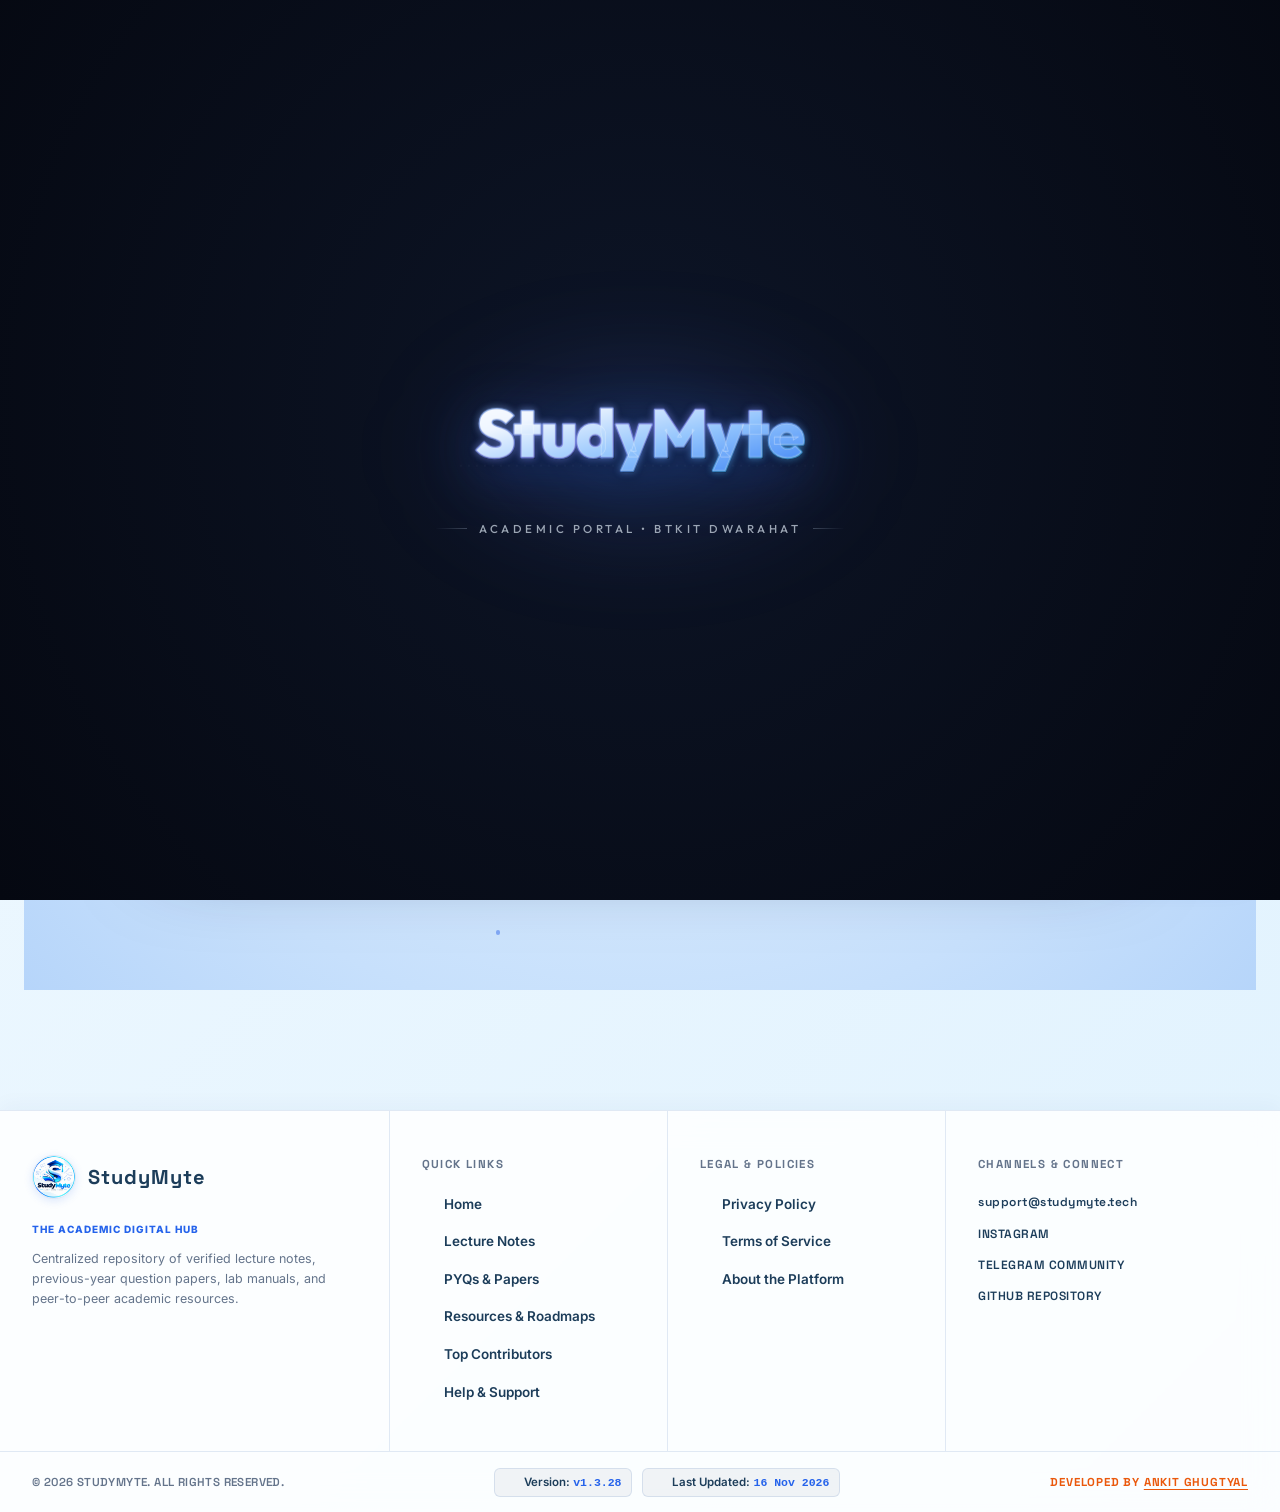
==== index.html @ 77b3a856 "fix(footer): force direct !important bottom clearance for dock and mytee, bust cache" ====
<!DOCTYPE html>
<html lang="en">

<head>
  <meta charset="UTF-8">
  <meta name="viewport" content="width=device-width, initial-scale=1.0, maximum-scale=1.0, user-scalable=no">
  <meta name="google-adsense-account" content="ca-pub-1950443996388582">
  <script async src="https://pagead2.googlesyndication.com/pagead/js/adsbygoogle.js?client=ca-pub-1950443996388582"
    crossorigin="anonymous"></script>
  <link rel="icon" type="image/png" href="/icon.png">
  <link rel="apple-touch-icon" href="/icon-192.png">
  <link rel="manifest" href="/manifest.json">
  <meta name="theme-color" content="#2563eb">
  <meta name="mobile-web-app-capable" content="yes">
  <meta name="apple-mobile-web-app-capable" content="yes">
  <meta name="apple-mobile-web-app-status-bar-style" content="default">
  <meta name="apple-mobile-web-app-title" content="StudyMyte">
  <meta name="application-name" content="StudyMyte">
  <title>BTKIT Notes, PYQs & Lab Manuals | StudyMyte (KEC Dwarahat)</title>
  <meta name="description"
    content="Get free BTKIT notes, previous years questions (PYQs), lab manuals, 1st year question papers, and B.Tech engineering resources. StudyMyte (StudyHub) is the best platform for KEC Dwarahat students.">
  <meta name="keywords"
    content="btkit, studymyte, studyhub, kec, notes, btkit notes, notes btkit, pyq's btkit, previous years questions btkit, 1st year question papers, engineering, labmanual btkit, first year lab manuals, btkit kec, dwarahat, b.tech study material, kumaon engineering college">
  <link rel="canonical" href="https://studymyte.tech/">



  <!-- Google tag (gtag.js) -->
  <script async src="https://www.googletagmanager.com/gtag/js?id=G-XVC53SDXVC"></script>
  <script>
    window.dataLayer = window.dataLayer || [];
    function gtag() { dataLayer.push(arguments); }
    gtag('js', new Date());

    gtag('config', 'G-XVC53SDXVC');
  </script>
  <!-- Structured Data / Rich Snippets (Schema.org Markup) -->
  <script type="application/ld+json">
  {
    "@context": "https://schema.org",
    "@graph": [
      {
        "@type": "WebSite",
        "@id": "https://studymyte4students.vercel.app/#website",
        "url": "https://studymyte4students.vercel.app/",
        "name": "StudyMyte",
        "description": "Download free BTKIT lecture notes, previous years questions (PYQs), lab manuals, 1st year question papers, and B.Tech engineering resources for KEC Dwarahat students.",
        "publisher": {
          "@id": "https://studymyte4students.vercel.app/#organization"
        },
        "potentialAction": [
          {
            "@type": "SearchAction",
            "target": {
              "@type": "EntryPoint",
              "urlTemplate": "https://studymyte4students.vercel.app/notes?search={search_term_string}"
            },
            "query-input": "required name=search_term_string"
          }
        ]
      },
      {
        "@type": "EducationalOrganization",
        "@id": "https://studymyte4students.vercel.app/#organization",
        "name": "Bipin Tripathi Kumaon Institute of Technology (BTKIT)",
        "alternateName": ["BTKIT Dwarahat", "KEC Dwarahat", "Kumaon Engineering College"],
        "url": "https://studymyte4students.vercel.app/",
        "logo": "https://studymyte.tech/logowht.png",
        "sameAs": [
          "https://github.com/ankitgl200/studymyteStudents"
        ]
      }
    ]
  }
  </script>

  <!-- Open Graph / Facebook / Discord SEO -->
  <meta property="og:type" content="website">
  <meta property="og:url" content="https://studymyte4students.vercel.app/">
  <meta property="og:title" content="BTKIT Notes, PYQs & Lab Manuals | StudyMyte">
  <meta property="og:description"
    content="Get free BTKIT notes, previous years questions (PYQs), lab manuals, 1st year question papers, and B.Tech engineering resources at StudyMyte (StudyHub).">
  <meta property="og:image" content="https://studymyte.tech/logowht.png">

  <!-- Twitter Card SEO -->
  <meta property="twitter:card" content="summary_large_image">
  <meta property="twitter:url" content="https://studymyte4students.vercel.app/">
  <meta property="twitter:title" content="BTKIT Notes, PYQs & Lab Manuals | StudyMyte">
  <meta property="twitter:description"
    content="Get free BTKIT notes, previous years questions (PYQs), lab manuals, 1st year question papers, and B.Tech engineering resources at StudyMyte (StudyHub).">
  <meta property="twitter:image" content="https://studymyte.tech/logowht.png">
  <link rel="preconnect" href="https://fonts.googleapis.com">
  <link rel="preconnect" href="https://fonts.gstatic.com" crossorigin>
  <link
    href="https://fonts.googleapis.com/css2?family=DM+Sans:wght@400;500;600;700&family=Inter:wght@400;500;600;700;800&family=Lexend:wght@400;500;600;700&family=Lora:ital,wght@0,400;0,600;1,400&family=Nunito:wght@400;600;700;800&family=Outfit:wght@400;500;600;700&family=Plus+Jakarta+Sans:wght@400;500;600;700&family=Poppins:wght@400;500;600;700&family=Roboto:wght@400;500;700&family=Space+Grotesk:wght@400;500;600;700&display=swap"
    rel="stylesheet">
  <script src="https://cdnjs.cloudflare.com/ajax/libs/gsap/3.12.5/gsap.min.js"></script>
  <link rel="preconnect" href="https://cdnjs.cloudflare.com">
  <!-- Google tag (gtag.js) -->
  <script async src="https://www.googletagmanager.com/gtag/js?id=G-MLBCW8QCG1"></script>
  <script>
    window.dataLayer = window.dataLayer || [];
    function gtag() { dataLayer.push(arguments); }
    gtag('js', new Date());

    gtag('config', 'G-MLBCW8QCG1');
  </script>
  <link id="theme-stylesheet" rel="stylesheet" href="/style.css?v=1.3.32">
  <link rel="stylesheet" href="/mytee.css?v=1.3.13">
  <style>
    /* Critical fallback to prevent flash of unstyled content */
    #mytee-drawer.mytee-hidden { display: none !important; }
  </style>
  <script>
    (function () {
      // 1. Theme Mode (Dark / Light)
      var savedThemeMode = localStorage.getItem('studymyte-theme-mode') || 'light';
      if (savedThemeMode === 'dark') {
        document.documentElement.setAttribute('data-theme', 'dark');
      } else {
        document.documentElement.setAttribute('data-theme', 'light');
      }

      var root = document.documentElement;
      try {
        localStorage.removeItem('studymyte-color-theme');
        root.style.removeProperty('--primary');
        root.style.removeProperty('--primary-dark');
        root.style.removeProperty('--primary-light');
        root.style.removeProperty('--primary-accent');
        root.style.removeProperty('--primary-rgb');
        root.style.removeProperty('--primary-glow');
      } catch (e) { }

      if (savedThemeMode === 'dark') {
        root.style.setProperty('--bg-gradient', 'radial-gradient(ellipse at 50% -10%, #10214a 0%, #0a142c 45%, #040711 100%)');
      } else {
        root.style.setProperty('--bg-gradient', 'linear-gradient(135deg, #f0f9ff 0%, #e0f2fe 100%)');
      }

      // 3. Typography Font (10 Fonts)
      var fontsMap = {
        inter: "'Inter', -apple-system, BlinkMacSystemFont, sans-serif",
        outfit: "'Outfit', -apple-system, BlinkMacSystemFont, sans-serif",
        jakarta: "'Plus Jakarta Sans', -apple-system, BlinkMacSystemFont, sans-serif",
        poppins: "'Poppins', -apple-system, BlinkMacSystemFont, sans-serif",
        roboto: "'Roboto', -apple-system, BlinkMacSystemFont, sans-serif",
        nunito: "'Nunito', -apple-system, BlinkMacSystemFont, sans-serif",
        lexend: "'Lexend', -apple-system, BlinkMacSystemFont, sans-serif",
        space: "'Space Grotesk', -apple-system, BlinkMacSystemFont, sans-serif",
        lora: "'Lora', Georgia, serif",
        dmsans: "'DM Sans', -apple-system, BlinkMacSystemFont, sans-serif"
      };

      var savedFontKey = localStorage.getItem('studymyte-app-font') || 'inter';
      var fontStr = fontsMap[savedFontKey] || fontsMap['inter'];
      root.style.setProperty('--app-font-family', fontStr);
    })();
  </script>
  <!-- Detect App Environment (Median/PWA) to Hide Download App Buttons -->
  <script>
    (function () {
      var isApp = /Median/i.test(navigator.userAgent) || window.matchMedia('(display-mode: standalone)').matches;
      if (isApp) {
        var style = document.createElement('style');
        style.innerHTML = '.btn-download-app-trigger { display: none !important; }';
        document.head.appendChild(style);
      }
    })();
  </script>
  <!-- PWA Service Worker Registration & Desktop Install Prompt Capture -->
  <script>
    window.deferredInstallPrompt = null;

    if ('serviceWorker' in navigator) {
      window.addEventListener('load', function () {
        navigator.serviceWorker.register('/sw.js')
          .then(function (reg) {
            console.log('[PWA] Service Worker registered successfully:', reg.scope);
          })
          .catch(function (err) {
            console.warn('[PWA] Service Worker registration failed:', err);
          });
      });
    }

    window.addEventListener('beforeinstallprompt', function (e) {
      e.preventDefault();
      window.deferredInstallPrompt = e;
      console.log('[PWA] Captured beforeinstallprompt event.');
      window.dispatchEvent(new CustomEvent('pwa-ready-to-install'));
    });

    window.addEventListener('appinstalled', function () {
      window.deferredInstallPrompt = null;
      console.log('[PWA] StudyMyte installed to desktop/device successfully!');
    });
  </script>
  <!-- jsPDF Library for generating user manual -->
  <script src="https://cdnjs.cloudflare.com/ajax/libs/jspdf/2.5.1/jspdf.umd.min.js"></script>
  <!-- PDF.js for viewing PDFs natively on mobile -->
  <script src="https://cdnjs.cloudflare.com/ajax/libs/pdf.js/2.16.105/pdf.min.js"></script>
  <!-- Lucide Icons CDN -->
  <script src="https://unpkg.com/lucide@latest"></script>
  <script>
    window.lucide = window.lucide || { createIcons: function () { } };
  </script>

  <script type="module">
    import { initializeApp } from "https://www.gstatic.com/firebasejs/10.9.0/firebase-app.js";
    import { getMessaging, getToken, onMessage } from "https://www.gstatic.com/firebasejs/10.9.0/firebase-messaging.js";

    const firebaseConfig = {
      apiKey: "AIzaSyDMmO3BnFDMacdFtGNRllHvPc0xNS9WiHo",
      authDomain: "studymyte.firebaseapp.com",
      projectId: "studymyte",
      storageBucket: "studymyte.firebasestorage.app",
      messagingSenderId: "574883093044",
      appId: "1:574883093044:web:05cfa63fa1b46595234861"
    };

    const app = initializeApp(firebaseConfig);
    const messaging = getMessaging(app);

    // Make it available globally for app.js
    window.firebaseConfig = firebaseConfig;
    window.firebaseMessaging = messaging;
    window.firebaseGetToken = getToken;
    window.firebaseOnMessage = onMessage;
  </script>
</head>
<style>
  /* Premium Calligraphy Loading Screen */
  #view-loading {
    position: fixed;
    top: 0;
    left: 0;
    width: 100vw;
    height: 100vh;
    z-index: 9999999;
    background: radial-gradient(circle at 50% 45%, #0d1527 0%, #050811 100%);
    display: flex;
    flex-direction: column;
    align-items: center;
    justify-content: center;
    overflow: hidden;
    margin: 0;
    padding: 20px;
    opacity: 1;
    pointer-events: all;
  }

  .sh-loader-backdrop {
    position: relative;
    display: flex;
    flex-direction: column;
    align-items: center;
    justify-content: center;
    width: 100%;
    max-width: 560px;
  }

  .sh-loader-glow-orb {
    position: absolute;
    width: 440px;
    height: 220px;
    background: radial-gradient(ellipse at center, rgba(59, 130, 246, 0.22) 0%, rgba(99, 102, 241, 0.08) 50%, transparent 75%);
    filter: blur(45px);
    pointer-events: none;
    z-index: 0;
  }

  .sh-cursive-wrapper {
    position: relative;
    display: inline-block;
    width: 480px;
    max-width: 90vw;
    z-index: 1;
    filter: drop-shadow(0 12px 28px rgba(37, 99, 235, 0.38)) drop-shadow(0 3px 8px rgba(0, 0, 0, 0.45));
    transform-origin: center center;
  }

  .sh-cursive-svg {
    width: 100%;
    height: auto;
    display: block;
    overflow: visible;
  }

  .sh-studymyte-cursive {
    font-family: 'Outfit', 'Plus Jakarta Sans', 'Inter', -apple-system, BlinkMacSystemFont, 'Segoe UI', Roboto, sans-serif !important;
    font-size: 66px;
    font-weight: 800;
    letter-spacing: -0.5px;
    text-anchor: middle;
    dominant-baseline: central;
    user-select: none;
  }

  .sh-depth-text {
    fill: #091224;
    opacity: 0.9;
  }

  .sh-main-text {
    fill: url(#calligraphy-gradient);
  }

  .sh-glow-text {
    fill: none;
    stroke: url(#calligraphy-stroke-glow);
    stroke-width: 2.8px;
    stroke-linecap: round;
    stroke-linejoin: round;
    opacity: 0.85;
    filter: url(#glow-blur);
  }

  .sh-highlight-text {
    fill: none;
    stroke: rgba(255, 255, 255, 0.45);
    stroke-width: 0.6px;
  }

  .sh-pen-tip {
    position: absolute;
    width: 8px;
    height: 8px;
    background: #ffffff;
    border-radius: 50%;
    box-shadow: 0 0 10px 2px #ffffff, 0 0 20px 6px #60a5fa, 0 0 35px 12px rgba(129, 140, 248, 0.65);
    pointer-events: none;
    transform: translate(-50%, -50%);
    opacity: 0;
    z-index: 3;
  }

  .sh-loader-subtitle {
    margin-top: 18px;
    display: flex;
    align-items: center;
    gap: 12px;
    opacity: 0;
    transform: translateY(10px);
    z-index: 1;
  }

  .sh-sub-line {
    width: 32px;
    height: 1px;
    background: linear-gradient(90deg, transparent, rgba(148, 163, 184, 0.35));
  }

  .sh-sub-line.right {
    background: linear-gradient(90deg, rgba(148, 163, 184, 0.35), transparent);
  }

  .sh-sub-text {
    font-size: 11.5px;
    font-weight: 500;
    letter-spacing: 3.5px;
    text-transform: uppercase;
    color: rgba(203, 213, 225, 0.75);
    font-family: 'Outfit', -apple-system, BlinkMacSystemFont, sans-serif;
  }

  .logoimg img {
    width: 50px;
    height: 50px;
  }

  .site-stats-card:hover {
    background-color: var(--primary-accent) !important;
    border-color: var(--primary) !important;
    transform: translateY(-2px);
    box-shadow: var(--shadow-md) !important;
  }

  /* 3D Modern OTP Verification Styling & Animations */
  .otp-3d-wrapper {
    perspective: 1000px;
    padding: 10px 0 6px 0;
    transition: transform 0.4s cubic-bezier(0.34, 1.56, 0.64, 1);
  }

  .otp-3d-card {
    position: relative;
    transform-style: preserve-3d;
    transition: transform 0.45s cubic-bezier(0.34, 1.56, 0.64, 1), box-shadow 0.45s ease;
  }

  .otp-shield-icon {
    width: 60px;
    height: 60px;
    border-radius: 50%;
    background: linear-gradient(135deg, rgba(37, 99, 235, 0.12), rgba(99, 102, 241, 0.22));
    color: var(--primary);
    display: flex;
    align-items: center;
    justify-content: center;
    margin: 0 auto 14px auto;
    box-shadow: 0 8px 24px -4px rgba(37, 99, 235, 0.25), inset 0 2px 4px rgba(255, 255, 255, 0.6);
    border: 1px solid rgba(255, 255, 255, 0.8);
    transition: all 0.5s cubic-bezier(0.34, 1.56, 0.64, 1);
    transform-style: preserve-3d;
    animation: shield-float 4s ease-in-out infinite;
  }

  [data-theme="dark"] .otp-shield-icon {
    background: linear-gradient(135deg, rgba(59, 130, 246, 0.2), rgba(99, 102, 241, 0.3));
    border-color: rgba(255, 255, 255, 0.1);
    box-shadow: 0 8px 24px -4px rgba(37, 99, 235, 0.4), inset 0 1px 2px rgba(255, 255, 255, 0.2);
  }

  @keyframes shield-float {
    0%, 100% {
      transform: translateY(0px) rotateX(0deg) rotateY(0deg);
    }
    50% {
      transform: translateY(-6px) rotateX(6deg) rotateY(-4deg);
    }
  }

  .otp-boxes-container {
    display: flex;
    justify-content: center;
    gap: 10px;
    margin-bottom: 14px;
    perspective: 800px;
  }

  .otp-box {
    width: 46px;
    height: 56px;
    font-size: 26px;
    font-weight: 800;
    text-align: center;
    border-radius: 12px;
    padding: 0;
    background: #ffffff;
    color: var(--text-color);
    border: 2px solid var(--border-color);
    box-shadow: 0 4px 6px -1px rgba(0, 0, 0, 0.05), 0 2px 4px -2px rgba(0, 0, 0, 0.03), 0 5px 0 var(--border-color);
    transition: all 0.22s cubic-bezier(0.34, 1.56, 0.64, 1);
    transform: translateY(0px) translateZ(0);
    cursor: text;
  }

  [data-theme="dark"] .otp-box {
    background: #1e293b;
    border-color: #334155;
    box-shadow: 0 4px 6px -1px rgba(0, 0, 0, 0.4), 0 5px 0 #0f172a;
    color: #f8fafc;
  }

  .otp-box:hover {
    transform: translateY(-2px);
    border-color: var(--primary);
  }

  .otp-box:focus {
    border-color: var(--primary) !important;
    background: #ffffff !important;
    transform: translateY(-5px) scale(1.04) translateZ(12px) !important;
    box-shadow: 0 12px 20px -4px rgba(37, 99, 235, 0.25), 0 6px 0 var(--primary), inset 0 1px 2px rgba(255, 255, 255, 0.8) !important;
    outline: none !important;
  }

  [data-theme="dark"] .otp-box:focus {
    background: #0f172a !important;
    box-shadow: 0 12px 20px -4px rgba(59, 130, 246, 0.35), 0 6px 0 var(--primary-dark) !important;
  }

  .otp-box.filled {
    border-color: var(--primary);
    background: rgba(37, 99, 235, 0.03);
    box-shadow: 0 6px 12px -2px rgba(37, 99, 235, 0.15), 0 4px 0 var(--primary);
  }

  [data-theme="dark"] .otp-box.filled {
    background: rgba(59, 130, 246, 0.08);
    box-shadow: 0 6px 12px -2px rgba(37, 99, 235, 0.25), 0 4px 0 var(--primary);
  }

  /* 3D Success Animation State */
  .otp-3d-wrapper.otp-success-state .otp-3d-card {
    animation: otpSuccessPop 0.85s cubic-bezier(0.34, 1.56, 0.64, 1) forwards;
  }

  .otp-3d-wrapper.otp-success-state .otp-shield-icon {
    background: linear-gradient(135deg, #22c55e, #10b981) !important;
    color: #ffffff !important;
    box-shadow: 0 14px 30px -4px rgba(34, 197, 94, 0.5), inset 0 2px 4px rgba(255, 255, 255, 0.5) !important;
    transform: scale(1.15) rotateY(360deg);
  }

  .otp-3d-wrapper.otp-success-state .otp-box {
    border-color: #22c55e !important;
    color: #15803d !important;
    background: #f0fdf4 !important;
    box-shadow: 0 8px 16px -2px rgba(34, 197, 94, 0.35), 0 4px 0 #16a34a !important;
    animation: otpBoxSuccessCascade 0.6s cubic-bezier(0.34, 1.56, 0.64, 1) both;
  }

  [data-theme="dark"] .otp-3d-wrapper.otp-success-state .otp-box {
    background: #052e16 !important;
    color: #4ade80 !important;
    box-shadow: 0 8px 16px -2px rgba(34, 197, 94, 0.4), 0 4px 0 #15803d !important;
  }

  .otp-3d-wrapper.otp-success-state .otp-box:nth-child(1) { animation-delay: 0.05s; }
  .otp-3d-wrapper.otp-success-state .otp-box:nth-child(2) { animation-delay: 0.1s; }
  .otp-3d-wrapper.otp-success-state .otp-box:nth-child(3) { animation-delay: 0.15s; }
  .otp-3d-wrapper.otp-success-state .otp-box:nth-child(4) { animation-delay: 0.2s; }
  .otp-3d-wrapper.otp-success-state .otp-box:nth-child(5) { animation-delay: 0.25s; }
  .otp-3d-wrapper.otp-success-state .otp-box:nth-child(6) { animation-delay: 0.3s; }

  @keyframes otpSuccessPop {
    0% {
      transform: scale(1) translateY(0) rotateX(0);
    }
    35% {
      transform: scale(0.96) translateY(-8px) rotateX(8deg);
    }
    65% {
      transform: scale(1.04) translateY(-14px) rotateX(-4deg);
    }
    100% {
      transform: scale(1) translateY(0) rotateX(0);
    }
  }

  @keyframes otpBoxSuccessCascade {
    0% {
      transform: translateY(0) scale(1) rotateY(0);
    }
    50% {
      transform: translateY(-12px) scale(1.12) rotateY(180deg);
    }
    100% {
      transform: translateY(0) scale(1) rotateY(360deg);
    }
  }

  /* 3D Unsuccessful / Error Animation State */
  .otp-3d-wrapper.otp-error-state .otp-3d-card {
    animation: otp3dShake 0.65s cubic-bezier(0.36, 0.07, 0.19, 0.97) both;
  }

  .otp-3d-wrapper.otp-error-state .otp-shield-icon {
    background: linear-gradient(135deg, #ef4444, #dc2626) !important;
    color: #ffffff !important;
    box-shadow: 0 12px 28px -4px rgba(239, 68, 68, 0.45) !important;
    transform: scale(0.95) rotateZ(-8deg);
  }

  .otp-3d-wrapper.otp-error-state .otp-box {
    border-color: #ef4444 !important;
    color: #b91c1c !important;
    background: #fef2f2 !important;
    box-shadow: 0 8px 16px -2px rgba(239, 68, 68, 0.3), 0 4px 0 #dc2626 !important;
    animation: otpBoxErrorJiggle 0.65s ease both;
  }

  [data-theme="dark"] .otp-3d-wrapper.otp-error-state .otp-box {
    background: #450a0a !important;
    color: #f87171 !important;
    box-shadow: 0 8px 16px -2px rgba(239, 68, 68, 0.35), 0 4px 0 #991b1b !important;
  }

  @keyframes otp3dShake {
    10%, 90% {
      transform: translate3d(-3px, 0, 0) rotateY(-8deg) rotateZ(-1.5deg);
    }
    20%, 80% {
      transform: translate3d(5px, 0, 0) rotateY(8deg) rotateZ(1.5deg);
    }
    30%, 50%, 70% {
      transform: translate3d(-7px, 0, 0) rotateY(-10deg) rotateZ(-2deg);
    }
    40%, 60% {
      transform: translate3d(7px, 0, 0) rotateY(10deg) rotateZ(2deg);
    }
    100% {
      transform: translate3d(0, 0, 0) rotateY(0) rotateZ(0);
    }
  }

  @keyframes otpBoxErrorJiggle {
    0%, 100% {
      transform: scale(1) translateY(0);
    }
    25% {
      transform: scale(0.94) translateY(4px);
    }
    50% {
      transform: scale(1.05) translateY(-6px);
    }
    75% {
      transform: scale(0.96) translateY(2px);
    }
  }

  @keyframes skeleton-shimmer {
    0% {
      background-position: -200% 0;
    }

    100% {
      background-position: 200% 0;
    }
  }

  .skeleton {
    background: linear-gradient(90deg, #e2e8f0 25%, #f1f5f9 37%, #e2e8f0 63%) !important;
    background-size: 400% 100% !important;
    animation: skeleton-shimmer 1.4s ease infinite !important;
    border-radius: var(--radius-sm);
  }

  /* Dark mode support for skeleton */
  [data-theme="dark"] .skeleton {
    background: linear-gradient(90deg, #334155 25%, #475569 37%, #334155 63%) !important;
    background-size: 400% 100% !important;
  }


  /* Desktop Scrolled Bottom Dock Styling — Bigger, Frosted Glass, Beautiful Active Badges */
  @media (min-width: 769px) {
    .mobile-bottom-nav.desktop-scrolled-show {
      --rise: 0px !important;
      --t: 0 !important;
      display: flex !important;
      position: fixed !important;
      bottom: 26px !important;
      left: 20px !important;
      right: 20px !important;
      margin: 0 auto !important;
      width: calc(100% - 40px) !important;
      max-width: 580px !important;
      height: 74px !important;
      padding: 6px 14px !important;
      z-index: 990 !important;
      background: rgba(255, 255, 255, 0.96) !important;
      backdrop-filter: blur(24px) saturate(180%) !important;
      -webkit-backdrop-filter: blur(24px) saturate(180%) !important;
      border-radius: 24px !important;
      box-shadow:
        0 20px 48px -10px rgba(15, 23, 42, 0.22),
        0 10px 24px -6px rgba(15, 23, 42, 0.12),
        0 0 0 1px rgba(0, 0, 0, 0.06),
        0 2px 6px rgba(0, 0, 0, 0.04) !important;
      border: 1px solid rgba(255, 255, 255, 0.9) !important;
      align-items: center !important;
      justify-content: space-evenly !important;
      pointer-events: auto !important;
      visibility: visible !important;
      opacity: 1 !important;
      touch-action: auto !important;
      gap: 6px !important;
      box-sizing: border-box !important;
    }

    .mobile-bottom-nav.desktop-scrolled-show .mobile-bottom-nav-item {
      position: relative !important;
      display: flex !important;
      flex-direction: column !important;
      align-items: center !important;
      justify-content: center !important;
      flex: 1 !important;
      height: 100% !important;
      min-width: 72px !important;
      text-decoration: none !important;
      cursor: pointer !important;
      padding: 6px 12px !important;
      border-radius: 16px !important;
      z-index: 2 !important;
      transition: all 0.22s cubic-bezier(0.34, 1.56, 0.64, 1) !important;
      gap: 3px !important;
      background: transparent !important;
      border: 1px solid transparent !important;
      box-sizing: border-box !important;
    }

    .mobile-bottom-nav.desktop-scrolled-show .tab__icon {
      position: static !important;
      transform: none !important;
      left: auto !important;
      top: auto !important;
      width: 24px !important;
      height: 24px !important;
      color: #64748b !important;
      display: flex !important;
      align-items: center !important;
      justify-content: center !important;
      transition: all 0.22s cubic-bezier(0.34, 1.56, 0.64, 1) !important;
      opacity: 1 !important;
      margin: 0 auto !important;
    }

    .mobile-bottom-nav.desktop-scrolled-show .tab__icon svg {
      width: 22px !important;
      height: 22px !important;
    }

    .mobile-bottom-nav.desktop-scrolled-show .tab__label {
      position: static !important;
      transform: none !important;
      left: auto !important;
      right: auto !important;
      bottom: auto !important;
      font-size: 12px !important;
      font-weight: 600 !important;
      letter-spacing: 0.2px !important;
      color: #64748b !important;
      margin-top: 0 !important;
      opacity: 1 !important;
      display: block !important;
      transition: all 0.22s ease !important;
      text-align: center !important;
      line-height: 1.2 !important;
    }

    /* Hover state on tabs */
    .mobile-bottom-nav.desktop-scrolled-show .mobile-bottom-nav-item:hover {
      background: var(--primary-accent, rgba(79, 70, 229, 0.08)) !important;
      transform: translateY(-2px) !important;
    }

    .mobile-bottom-nav.desktop-scrolled-show .mobile-bottom-nav-item:hover .tab__icon {
      color: var(--primary, #4f46e5) !important;
      transform: scale(1.1) !important;
    }

    .mobile-bottom-nav.desktop-scrolled-show .mobile-bottom-nav-item:hover .tab__label {
      color: var(--primary, #4f46e5) !important;
    }

    /* Active / Selected Tab State - highlighted pill */
    .mobile-bottom-nav.desktop-scrolled-show .mobile-bottom-nav-item[aria-selected="true"],
    .mobile-bottom-nav.desktop-scrolled-show .mobile-bottom-nav-item.active {
      background: var(--primary-accent, rgba(79, 70, 229, 0.12)) !important;
      border: 1px solid rgba(79, 70, 229, 0.2) !important;
      box-shadow: 0 4px 12px rgba(79, 70, 229, 0.12) !important;
    }

    .mobile-bottom-nav.desktop-scrolled-show .mobile-bottom-nav-item[aria-selected="true"] .tab__icon,
    .mobile-bottom-nav.desktop-scrolled-show .mobile-bottom-nav-item.active .tab__icon {
      color: var(--primary, #4f46e5) !important;
      transform: scale(1.12) !important;
    }

    .mobile-bottom-nav.desktop-scrolled-show .mobile-bottom-nav-item[aria-selected="true"] .tab__label,
    .mobile-bottom-nav.desktop-scrolled-show .mobile-bottom-nav-item.active .tab__label {
      color: var(--primary, #4f46e5) !important;
      font-weight: 700 !important;
    }

    .mobile-bottom-nav.desktop-scrolled-show .dock__skin,
    .mobile-bottom-nav.desktop-scrolled-show .dock__bead,
    .mobile-bottom-nav.desktop-scrolled-show .dock__cast {
      display: none !important;
    }

    /* Desktop Top Navbar Transition & CodeHelp-style Floating Pill on Scroll */
    .navbar {
      transition: top 0.28s cubic-bezier(0.4, 0, 0.2, 1),
        left 0.28s cubic-bezier(0.4, 0, 0.2, 1),
        right 0.28s cubic-bezier(0.4, 0, 0.2, 1),
        width 0.28s cubic-bezier(0.4, 0, 0.2, 1),
        max-width 0.28s cubic-bezier(0.4, 0, 0.2, 1),
        height 0.28s cubic-bezier(0.4, 0, 0.2, 1),
        border-radius 0.28s cubic-bezier(0.4, 0, 0.2, 1),
        padding 0.28s cubic-bezier(0.4, 0, 0.2, 1),
        box-shadow 0.28s cubic-bezier(0.4, 0, 0.2, 1),
        background 0.28s cubic-bezier(0.4, 0, 0.2, 1),
        border-color 0.28s cubic-bezier(0.4, 0, 0.2, 1) !important;
    }

    /* Single-line guarantee for Logo & Text */
    .logo {
      display: flex !important;
      align-items: center !important;
      white-space: nowrap !important;
      flex-shrink: 0 !important;
      min-width: max-content !important;
    }

    .logo span {
      white-space: nowrap !important;
      display: inline-block !important;
      line-height: 1 !important;
    }

    /* Single-line guarantee for User Profile & Auth */
    #nav-auth-container {
      display: flex !important;
      align-items: center !important;
      flex-shrink: 0 !important;
      white-space: nowrap !important;
    }

    .profile-dropdown-wrapper {
      flex-shrink: 0 !important;
      white-space: nowrap !important;
    }

    .profile-dropdown-btn {
      display: inline-flex !important;
      align-items: center !important;
      white-space: nowrap !important;
      flex-shrink: 0 !important;
    }

    .profile-dropdown-btn span {
      white-space: nowrap !important;
      display: inline-block !important;
    }

    /* Scrolled Navbar: Expanded length (1320px) to comfortably fit logo & user dropdown on 1 line */
    .navbar.scrolled {
      top: 14px !important;
      left: 24px !important;
      right: 24px !important;
      margin: 0 auto !important;
      width: calc(100% - 48px) !important;
      max-width: 1320px !important;
      height: 58px !important;
      border-radius: 9999px !important;
      padding: 0 28px !important;
      z-index: 1000 !important;
    }

    .navbar.scrolled::after {
      display: none !important;
    }

    .navbar.scrolled .logo {
      gap: 10px !important;
      white-space: nowrap !important;
      flex-shrink: 0 !important;
    }

    .navbar.scrolled .logo-image {
      width: 36px !important;
      height: 36px !important;
      border-radius: 50% !important;
      flex-shrink: 0 !important;
    }

    .navbar.scrolled .logo span {
      font-size: 19px !important;
      white-space: nowrap !important;
      display: inline-block !important;
    }

    .navbar.scrolled .profile-dropdown-btn {
      padding: 6px 16px !important;
      border-radius: 9999px !important;
      font-size: 13px !important;
      white-space: nowrap !important;
      flex-shrink: 0 !important;
    }

    .navbar.scrolled .profile-dropdown-btn span {
      max-width: none !important;
      white-space: nowrap !important;
    }

    /* Collapse desktop nav links when in scrolled mode so only Logo & User Dropdown take full width */
    .navbar.scrolled #desktop-nav-links {
      max-width: 0 !important;
      width: 0 !important;
      margin: 0 !important;
      padding: 0 !important;
      overflow: hidden !important;
      opacity: 0 !important;
      pointer-events: none !important;
      transition: max-width 0.25s ease, opacity 0.16s ease !important;
    }

    /* UI Switcher Bar: EXACT same length, max-width, centering, and rounded pill style as the navbar */
    .ui-switcher-bar {
      position: fixed !important;
      left: 24px !important;
      right: 24px !important;
      margin: 0 auto !important;
      width: calc(100% - 48px) !important;
      max-width: 1320px !important;
      height: 44px !important;
      border-radius: 9999px !important;
      padding: 0 28px !important;
      box-sizing: border-box !important;
      z-index: 990 !important;
      top: 88px !important;
      background: rgba(255, 255, 255, 0.94) !important;
      backdrop-filter: blur(20px) saturate(180%) !important;
      -webkit-backdrop-filter: blur(20px) saturate(180%) !important;
      border: 1px solid rgba(226, 232, 240, 0.9) !important;
      box-shadow: 0 10px 28px -6px rgba(15, 23, 42, 0.08), 0 0 0 1px rgba(0, 0, 0, 0.03) !important;
      transition: top 0.28s cubic-bezier(0.4, 0, 0.2, 1),
        left 0.28s cubic-bezier(0.4, 0, 0.2, 1),
        right 0.28s cubic-bezier(0.4, 0, 0.2, 1),
        width 0.28s cubic-bezier(0.4, 0, 0.2, 1),
        max-width 0.28s cubic-bezier(0.4, 0, 0.2, 1),
        border-radius 0.28s cubic-bezier(0.4, 0, 0.2, 1),
        background 0.28s cubic-bezier(0.4, 0, 0.2, 1),
        border-color 0.28s cubic-bezier(0.4, 0, 0.2, 1),
        box-shadow 0.28s cubic-bezier(0.4, 0, 0.2, 1) !important;
    }

    /* When dark theme is active, style UI switcher bar matching dark navbar */
    [data-theme="dark"] .ui-switcher-bar {
      background: rgba(15, 23, 42, 0.88) !important;
      border: 1px solid rgba(255, 255, 255, 0.12) !important;
      box-shadow: 0 12px 32px -6px rgba(0, 0, 0, 0.5), 0 0 0 1px rgba(255, 255, 255, 0.06), inset 0 1px 0 rgba(255, 255, 255, 0.1) !important;
    }

    /* When navbar is scrolled into floating pill, tuck switcher bar neatly right below it */
    .navbar.scrolled~.ui-switcher-bar {
      top: 78px !important;
    }

    .ui-switcher-content {
      width: 100% !important;
      max-width: 100% !important;
      padding: 0 !important;
      display: flex !important;
      justify-content: space-between !important;
      align-items: center !important;
    }

    /* Prevent overlap with the fixed Theme UI Switcher Bar */
    .main-content {
      padding-top: 150px !important;
    }
  }
</style>

<body>

  <!-- Scroll Progress Glow Bar -->
  <div id="scroll-progress-bar" aria-hidden="true"></div>

  <!-- Theme Transition Overlay -->
  <div id="theme-transition-overlay" style="
    position: fixed;
    top: 0;
    left: 0;
    width: 100vw;
    height: 100vh;
    background: rgba(243, 248, 255, 0.95);
    backdrop-filter: blur(10px);
    -webkit-backdrop-filter: blur(10px);
    z-index: 99999;
    display: flex;
    justify-content: center;
    align-items: center;
    opacity: 0;
    pointer-events: none;
    transition: opacity 0.3s ease;
  ">
    <div style="text-align: center; font-family: sans-serif; color: #1c3d5a;">
      <div class="theme-spinner" style="
        width: 40px;
        height: 40px;
        border: 4px solid rgba(30, 86, 160, 0.1);
        border-top: 4px solid #2563eb;
        border-radius: 50%;
        animation: spin 0.8s linear infinite;
        margin: 0 auto 16px;
      "></div>
      <div style="font-weight: 600; font-size: 16px; letter-spacing: 0.5px;">Switching UI Mode...</div>
    </div>
  </div>
  <div class="app-container">
    <!-- Navbar -->
    <header class="navbar">
      <a href="#/" class="logo">
        <div class="logoimg">
          <img src="/logowht.png" alt="logo" class="logo-image" />
        </div>
        <!-- <div class="logo-dot"></div> -->
        <span>StudyMyte</span>
      </a>

      <!-- Desktop Nav Links & Auth State Wrapper -->
      <div style="display: flex; align-items: center; gap: 16px;">
        <!-- Desktop Nav Links -->
        <nav class="nav-links desktop-nav" id="desktop-nav-links">
          <a href="#/" class="nav-link" id="nav-home">Home</a>
          <a href="#/notes" class="nav-link" id="nav-notes">Notes</a>
          <a href="#/papers" class="nav-link" id="nav-papers">Papers</a>
          <a href="#/resources" class="nav-link" id="nav-resources">Resources</a>
          <a href="#/support" class="nav-link" id="nav-support">Help & Support</a>
          <a href="#/about" class="nav-link" id="nav-about">About Us</a>

          <a href="#/my-contributions" class="nav-link" id="nav-my-contributions"
            style="display: none; align-items: center; gap: 4px;">
            <i data-lucide="award" style="width: 16px; height: 16px;"></i> My Contributions
          </a>
          <a href="#/my-uploads" class="nav-link" id="nav-my-uploads"
            style="display: none; align-items: center; gap: 4px;">
            <i data-lucide="folder-heart" style="width: 16px; height: 16px;"></i> My Uploads
          </a>
          <a href="#/teacher-dashboard" class="nav-link" id="nav-teacher-dashboard"
            style="display: none; align-items: center; gap: 4px;">
            <i data-lucide="presentation" style="width: 16px; height: 16px;"></i> Teacher Dashboard
          </a>
          <a href="#/admin" class="nav-link" id="nav-admin" style="display: none; align-items: center; gap: 4px;">
            <i data-lucide="shield-alert" style="width: 16px; height: 16px;"></i> Admin
          </a>
          <a href="javascript:void(0)" class="nav-link btn-download-app-trigger"
            style="color: var(--primary); font-weight: 700; display: flex; align-items: center; gap: 4px;">
            <i data-lucide="smartphone" style="width: 16px; height: 16px;"></i> Download App
          </a>
        </nav>

        <!-- Auth state container (visible on both mobile and desktop) -->
        <div id="nav-auth-container" style="display: flex; align-items: center;">
          <!-- Will be populated by app.js -->
        </div>

        <!-- Hamburger Button (Mobile Only) -->
        <button id="btn-hamburger" class="btn-hamburger" aria-label="Toggle Navigation Menu">
          <i data-lucide="menu"></i>
        </button>
      </div>
    </header>

    <!-- Mobile Top App Bar -->
    <div class="mobile-top-bar" style="display: none;">
      <div class="mobile-top-bar-left">
        <a href="#/" class="mobile-logo"
          style="display: flex; align-items: center; gap: 8px; text-decoration: none; color: var(--primary-dark); font-weight: 800;">
          <img src="/logowht.png" alt="logo" class="logo-image" style="width: 28px; height: 28px;" />
          <span style="font-size: 16px;">StudyMyte</span>
        </a>
      </div>
      <div class="mobile-top-bar-title" id="mobile-page-title"
        style="font-size: 16px; font-weight: 800; color: var(--primary-dark);">Home</div>
      <div class="mobile-top-bar-right" style="width: 36px; height: 36px;"></div>
    </div>

    <!-- UI Theme Switcher Bar (Light / Dark Mode) -->
    <div class="ui-switcher-bar">
      <div class="ui-switcher-content">
        <div class="ui-switcher-status">
          <i data-lucide="palette" class="ui-switcher-icon"></i>
          <span>Theme Mode:</span>
        </div>
        <div class="ui-toggle-control">
          <span class="ui-toggle-label light-label" style="display: inline-flex; align-items: center; gap: 5px;">
            <i data-lucide="sun" style="width: 14px; height: 14px;"></i> Light
          </span>
          <label class="ui-toggle-switch" title="Toggle Light / Dark Mode">
            <input type="checkbox" id="theme-mode-toggle" aria-label="Toggle Light or Dark Theme">
            <span class="ui-toggle-slider"></span>
          </label>
          <span class="ui-toggle-label dark-label" style="display: inline-flex; align-items: center; gap: 5px;">
            <i data-lucide="moon" style="width: 14px; height: 14px;"></i> Dark
          </span>
        </div>
      </div>
    </div>

    <!-- Mobile Navigation Drawer Overlay -->
    <div id="mobile-nav-overlay" class="mobile-nav-overlay"></div>

    <!-- Mobile Navigation Drawer -->
    <div id="mobile-nav-menu" class="mobile-nav-menu">
      <!-- Dynamically filled by app.js -->
    </div>

    <!-- Main Content Container -->
    <main class="main-content" id="main-mount">

      <!-- LOADING SCREEN: Elegant Calligraphy Stroke & 3D Glow -->
      <div id="view-loading">
        <div class="sh-loader-backdrop">
          <div class="sh-loader-glow-orb"></div>

          <div class="sh-cursive-wrapper" id="sh-cursive-wrapper">
            <svg class="sh-cursive-svg" viewBox="0 0 480 140" id="sh-cursive-svg" role="img" aria-label="StudyMyte">
              <defs>
                <!-- Radiant Calligraphy Gradient -->
                <linearGradient id="calligraphy-gradient" x1="0%" y1="0%" x2="100%" y2="100%">
                  <stop offset="0%" stop-color="#ffffff" />
                  <stop offset="26%" stop-color="#eff6ff" />
                  <stop offset="60%" stop-color="#93c5fd" />
                  <stop offset="100%" stop-color="#3b82f6" />
                </linearGradient>

                <!-- Vibrant Aurora Stroke Glow -->
                <linearGradient id="calligraphy-stroke-glow" x1="0%" y1="0%" x2="100%" y2="100%">
                  <stop offset="0%" stop-color="#93c5fd" />
                  <stop offset="50%" stop-color="#818cf8" />
                  <stop offset="100%" stop-color="#38bdf8" />
                </linearGradient>

                <!-- Atmosphere Glow Filter -->
                <filter id="glow-blur" x="-30%" y="-30%" width="160%" height="160%">
                  <feGaussianBlur stdDeviation="3.8" result="blur" />
                  <feMerge>
                    <feMergeNode in="blur" />
                    <feMergeNode in="SourceGraphic" />
                  </feMerge>
                </filter>

                <!-- Progressive Handwriting Stroke Clip Path -->
                <clipPath id="handwriting-clip">
                  <rect id="sh-clip-rect" x="0" y="0" width="0" height="140" />
                </clipPath>
              </defs>

              <!-- Subtle baseline guide for refined aesthetic -->
              <line x1="60" y1="104" x2="420" y2="104" stroke="rgba(255,255,255,0.06)" stroke-width="1"
                stroke-dasharray="2 6" />

              <!-- Clipped handwriting artwork with layered 3D depth and glow -->
              <g clip-path="url(#handwriting-clip)">
                <!-- 1. 3D Under-extrusion Shadow -->
                <text x="241.5" y="72.5" class="sh-studymyte-cursive sh-depth-text">StudyMyte</text>
                <!-- 2. Neon Aura Glow -->
                <text x="240" y="70" class="sh-studymyte-cursive sh-glow-text">StudyMyte</text>
                <!-- 3. Core Calligraphy Body -->
                <text x="240" y="70" class="sh-studymyte-cursive sh-main-text">StudyMyte</text>
                <!-- 4. Crystal Surface Highlight -->
                <text x="240" y="70" class="sh-studymyte-cursive sh-highlight-text">StudyMyte</text>
              </g>
            </svg>
            <div class="sh-pen-tip" id="sh-pen-tip"></div>
          </div>

          <!-- Subtitle Branding -->
          <div class="sh-loader-subtitle" id="sh-loader-subtitle">
            <div class="sh-sub-line"></div>
            <div class="sh-sub-text">Academic Portal • BTKIT Dwarahat</div>
            <div class="sh-sub-line right"></div>
          </div>
        </div>
      </div>

      <!-- HOME PAGE VIEW -->
      <div id="view-home" class="page-view" style="display: none;">
        <div class="home-container">
          <!-- Hero Section -->
          <section class="hero">
            <div class="hero-content sh-reveal-left">
              <h1 style="margin-top: 40px;">
                Get <span style="color: var(--primary);">BTKIT Notes</span>, PYQs, Lab Manuals & 1st Year Question Papers
              </h1>
              <p>
                Welcome to <strong>StudyMyte (StudyHub)</strong>, the ultimate academic resource sharing portal. Easily download engineering lecture notes, previous years questions (PYQs), first year lab manuals, and B.Tech syllabus resources organized semester-wise for BTKIT (KEC) Dwarahat students.
              </p>
              <div class="hero-actions sh-reveal-stagger">
                <a href="#/notes" class="btn btn-primary">Browse Notes</a>
                <a href="#/papers" class="btn btn-secondary">Previous Year Papers</a>
                <a href="https://clubs.studymyte.tech/" id="home-btn-clubs" class="btn btn-secondary"
                  target="_blank" rel="noopener noreferrer"
                  style="display: inline-flex; align-items: center; gap: 8px;">
                  <i data-lucide="users" style="color: var(--primary); width: 16px; height: 16px;"></i> College Clubs
                </a>
              </div>


            </div>


            <!-- Right Side Container: Leaderboard + Stats -->
            <div class="sh-reveal-right"
              style="display: flex; flex-direction: column; gap: 16px; width: 100%; align-self: start;">
              <!-- Contributor Leaderboard Card -->
              <div class="why-card" id="contributor-ranking-card"
                style="margin: 0; padding: 28px 32px; cursor: pointer;" onclick="window.location.hash='#/contributors'">
                <h3
                  style="display: flex; align-items: center; gap: 8px; font-size: 18px; margin-bottom: 12px; color: var(--primary-dark);">
                  <i data-lucide="trophy" style="color: var(--warning); width: 22px; height: 22px;"></i>
                  Top Contributors
                </h3>
                <p style="font-size: 11px; color: var(--text-muted); margin-bottom: 12px;">Ranked by approved uploads
                </p>
                <div id="contributor-ranking-list"
                  style="display: flex; flex-direction: column; gap: 10px; max-height: 290px; overflow-y: auto; padding-right: 8px;">
                  <!-- Populated dynamically via JS -->
                </div>
              </div>

              <!-- Quick Stats / Reviews Card -->
              <a href="#/reviews" class="why-card site-stats-card" id="site-stats-card"
                style="display: flex; align-items: center; justify-content: space-between; gap: 16px; padding: 16px 20px; text-decoration: none; color: inherit; transition: var(--transition); border: 1px solid rgba(30, 86, 160, 0.08); background: var(--white); cursor: pointer; box-shadow: var(--shadow-sm);">
                <!-- Left Side: Resources Count -->
                <div style="display: flex; align-items: center; gap: 12px;">
                  <div
                    style="background-color: var(--primary-accent); color: var(--primary); padding: 8px; border-radius: 50%; display: flex; align-items: center; justify-content: center;">
                    <i data-lucide="layers" style="width: 20px; height: 20px;"></i>
                  </div>
                  <div>
                    <h4 id="stat-resources-count"
                      style="font-size: 16px; font-weight: 800; color: var(--primary-dark); margin: 0; line-height: 1.2;">
                      Counting...</h4>
                    <p style="font-size: 11px; color: var(--text-muted); margin: 0;">Total Resources Shared</p>
                  </div>
                </div>

                <div style="width: 1px; height: 32px; background-color: var(--border-color);"></div>

                <!-- Right Side: Average Rating -->
                <div style="display: flex; align-items: center; gap: 12px; text-align: right;">
                  <div>
                    <h4 id="stat-average-rating"
                      style="font-size: 16px; font-weight: 800; color: var(--primary-dark); margin: 0; line-height: 1.2;">
                      4.8 <i data-lucide="star"
                        style="width: 14px; height: 14px; color: #f59e0b; fill: #f59e0b; display: inline-block; vertical-align: middle; margin-top: -3px;"></i>
                    </h4>
                    <p style="font-size: 11px; color: var(--text-muted); margin: 0;">Average User Rating</p>
                  </div>
                  <div
                    style="background-color: var(--warning-light); color: var(--warning); padding: 6px; border-radius: 50%; display: flex; align-items: center; justify-content: center;">
                    <i data-lucide="chevron-right" style="width: 16px; height: 16px;"></i>
                  </div>
                </div>
              </a>
            </div>

          </section>

          <!-- Announcements Section -->
          <section class="sh-reveal" style="margin-top: 40px;">
            <div class="announcements-header">
              <h3 class="section-title">
                <i data-lucide="megaphone" style="color: var(--primary); width: 24px; height: 24px;"></i>
                Latest Announcements
              </h3>
              <button id="btn-add-announcement" class="btn btn-secondary btn-sm"
                style="display: none; align-items: center; gap: 4px;">
                <i data-lucide="plus" style="width: 16px; height: 16px;"></i> <span id="text-add-announcement">Add
                  Announcement</span>
              </button>
            </div>

            <p style="color: var(--text-muted); margin-bottom: 20px; font-size: 15px;">
              Stay updated with the latest college and study updates
            </p>

            <!-- Add Announcement Form -->
            <form id="form-announcement" class="card"
              style="display: none; margin-bottom: 24px; animation: modalEnter 0.2s ease;">
              <h4 style="color: var(--primary-dark); margin-bottom: 16px;">New Announcement</h4>
              <div class="form-group">
                <label class="form-label" for="ann-title">Title</label>
                <input type="text" id="ann-title" class="form-input" placeholder="e.g. End Semester Exam Dates"
                  required />
              </div>
              <div class="form-group">
                <label class="form-label" for="ann-content">Content</label>
                <textarea id="ann-content" class="form-input" style="min-height: 100px; resize: vertical;"
                  placeholder="Details of the announcement..." required></textarea>
              </div>
              <div class="form-group">
                <label class="form-label" for="ann-link">Link / Document URL (Optional)</label>
                <input type="url" id="ann-link" class="form-input" placeholder="https://example.com/details" />
              </div>
              <button type="submit" class="btn btn-primary btn-sm">Post Announcement</button>
            </form>

            <div id="announcements-list-container">
              <!-- Rendered via JS -->
            </div>
          </section>

          <!-- Quick Email Support Banner -->
          <section class="sh-reveal-scale" style="margin-top: 32px; margin-bottom: 24px;">
            <div class="card" style="max-width: 650px; margin: 0 auto; padding: 22px 26px; text-align: center; border: 1px solid var(--border-color); background: linear-gradient(135deg, rgba(37, 99, 235, 0.04) 0%, rgba(234, 67, 53, 0.04) 100%);">
              <div style="display: flex; align-items: center; justify-content: center; gap: 8px; margin-bottom: 6px;">
                <span style="display: inline-flex; align-items: center; justify-content: center; width: 28px; height: 28px; border-radius: 6px; background: rgba(234, 67, 53, 0.12); color: #ea4335;">
                  <svg style="width: 16px; height: 16px;" viewBox="0 0 24 24" fill="currentColor">
                    <path d="M24 5.457v13.909c0 .904-.732 1.636-1.636 1.636h-3.819V11.73L12 16.64l-6.545-4.91v9.272H1.636A1.636 1.636 0 0 1 0 19.366V5.457c0-2.023 2.309-3.178 3.927-1.964L12 9.545l8.073-6.052C21.69 2.28 24 3.434 24 5.457z"/>
                  </svg>
                </span>
                <h4 style="margin: 0; font-size: 16px; font-weight: 700; color: var(--text-main);">Need Help or Have a Suggestion?</h4>
              </div>
              <p style="font-size: 13px; color: var(--text-muted); margin: 0 0 14px 0; line-height: 1.5;">
                We are always here to assist BTKIT students and faculty. Reach our support team at <strong style="color: var(--text-main); font-weight: 600;">support@studymyte.tech</strong>
              </p>
              <div style="display: flex; gap: 10px; justify-content: center; align-items: center; flex-wrap: wrap;">
                <a href="https://mail.google.com/mail/?view=cm&fs=1&to=support@studymyte.tech&su=StudyMyte%20Inquiry"
                  target="_blank" rel="noopener noreferrer"
                  class="btn btn-sm btn-gmail-support"
                  style="background: #ea4335; color: #fff; font-weight: 600; display: inline-flex; align-items: center; gap: 6px; padding: 8px 16px; border-radius: 6px; text-decoration: none; font-size: 12px; box-shadow: 0 2px 8px rgba(234, 67, 53, 0.25);">
                  <svg style="width: 14px; height: 14px;" viewBox="0 0 24 24" fill="currentColor">
                    <path d="M24 5.457v13.909c0 .904-.732 1.636-1.636 1.636h-3.819V11.73L12 16.64l-6.545-4.91v9.272H1.636A1.636 1.636 0 0 1 0 19.366V5.457c0-2.023 2.309-3.178 3.927-1.964L12 9.545l8.073-6.052C21.69 2.28 24 3.434 24 5.457z"/>
                  </svg>
                  <span>Email on Gmail</span>
                </a>
                <a href="#/support" class="btn btn-secondary btn-sm" style="display: inline-flex; align-items: center; gap: 6px; padding: 8px 16px; font-size: 12px; text-decoration: none;">
                  <i data-lucide="help-circle" style="width: 14px; height: 14px;"></i>
                  <span>Help &amp; Support Page</span>
                </a>
              </div>
            </div>
          </section>

          <!-- Responsive Ad Section (Home Page Bottom) -->
          <div class="site-ad-slot-wrapper" id="site-ad-home" data-slot="home" style="margin-top: 28px; margin-bottom: 24px;"></div>
        </div>
      </div>

      <!-- AUTH VIEW (UNIFIED REAL 3D BOOK) -->
      <div id="view-login" class="page-view" style="display: none;">
        <div class="auth-scene">
          <div class="real-book-stand">
            <!-- HARDCOVER CASING -->
            <div class="real-book-casing">
              <div class="book-pages-container">

                <!-- ── LEFT PAGE: STUDYMYTE DIRECTORY ── -->
                <div class="book-page book-page-left">
                  <!-- Page Header -->
                  <div class="book-page-header">
                    <span class="book-header-badge">EST. 2026</span>
                    <span class="book-header-title">STUDYMYTE ACADEMIC DIRECTORY</span>
                    <span class="book-header-page">PAGE 1</span>
                  </div>

                  <!-- Brand Crest & Story -->
                  <div class="book-brand-content">
                    <div class="book-crest">
                      <div class="book-crest-icon">
                        <i data-lucide="book-open"></i>
                      </div>
                      <div class="book-crest-stars">✦ ✦ ✦</div>
                    </div>

                    <h1 class="book-title">StudyMyte</h1>
                    <p class="book-edition">Central Academic Repository</p>

                    <div class="book-divider-ornament">
                      <span></span><i>�?�</i><span></span>
                    </div>

                    <p class="book-desc">
                      Your university platform for verified lecture notes, previous year question papers, lab manuals,
                      and academic leaderboards.
                    </p>

                    <div class="book-features-list">
                      <div class="book-feature-item">
                        <span class="feature-bullet">I.</span>
                        <span>Curated Notes &amp; Handouts</span>
                      </div>
                      <div class="book-feature-item">
                        <span class="feature-bullet">II.</span>
                        <span>Past 5+ Year Solved Papers</span>
                      </div>
                      <div class="book-feature-item">
                        <span class="feature-bullet">III.</span>
                        <span>Branch Leaderboards &amp; Badges</span>
                      </div>
                    </div>

                    <div class="book-switch-container">
                      <button type="button" class="btn-turn-page" id="btn-turn-page-toggle">
                        <span id="btn-turn-page-text">Turn Page to Sign Up</span>
                        <span class="turn-icon">➔</span>
                      </button>
                    </div>
                  </div>

                  <!-- Page Footer -->
                  <div class="book-page-footer">
                    <span>• SECTION A : REPOSITORY GUIDE •</span>
                  </div>
                </div>

                <!-- ── CENTER GUTTER / DEEP SPINE ── -->
                <div class="book-gutter-spine">
                  <div class="book-ribbon-bookmark"></div>
                </div>

                <!-- ── RIGHT PAGE: FORM LEAF ── -->
                <div class="book-page book-page-right" id="book-page-right-content">
                  <!-- Page Header -->
                  <div class="book-page-header">
                    <span class="book-header-badge">VOL. I</span>
                    <span class="book-header-title" id="book-header-page-title">STUDENT ACCESS</span>
                    <span class="book-header-page" id="book-header-page-num">PAGE 2</span>
                  </div>

                  <!-- ── LOGIN FORM PANEL ── -->
                  <div id="auth-panel-login" class="auth-panel active">
                    <div class="book-form-header">
                      <h2>Welcome Back</h2>
                      <p>Sign in to access your notes &amp; papers</p>
                    </div>

                    <div id="login-error-alert" class="alert alert-danger" style="display: none;"></div>

                    <form id="form-login">
                      <div class="form-group">
                        <label class="form-label" for="login-phone">Phone Number</label>
                        <div style="position: relative;">
                          <i data-lucide="phone"
                            style="position: absolute; left: 14px; top: 50%; transform: translateY(-50%); color: var(--text-muted); width: 18px; height: 18px;"></i>
                          <input id="login-phone" type="tel" class="form-input" style="padding-left: 44px;"
                            placeholder="Enter 10-digit number" required />
                        </div>
                      </div>

                      <div class="form-group">
                        <label class="form-label" for="login-password">Password</label>
                        <div style="position: relative;">
                          <i data-lucide="lock"
                            style="position: absolute; left: 14px; top: 50%; transform: translateY(-50%); color: var(--text-muted); width: 18px; height: 18px;"></i>
                          <input id="login-password" type="password" class="form-input"
                            style="padding-left: 44px; padding-right: 44px;" placeholder="••••••••" required />
                          <button type="button" id="btn-show-login-password"
                            style="position: absolute; right: 14px; top: 50%; transform: translateY(-50%); background: none; border: none; cursor: pointer; color: var(--text-muted); display: flex; align-items: center; padding: 0;"
                            title="Show Password">
                            <i data-lucide="eye" style="width: 18px; height: 18px;"></i>
                          </button>
                        </div>
                      </div>

                      <button type="submit" class="btn btn-primary" style="width: 100%; margin-top: 8px;">
                        <span id="login-btn-content"
                          style="display: flex; align-items: center; justify-content: center; gap: 6px;">
                          <i data-lucide="log-in" style="width: 18px; height: 18px;"></i> Login to Account
                        </span>
                      </button>
                    </form>

                    <div class="form-footer"
                      style="display: flex; flex-direction: column; gap: 6px; align-items: center; margin-top: 14px;">
                      <div>Don't have an account? <a href="#/signup" id="link-switch-to-signup"
                          style="font-weight: 700; color: var(--primary);">Sign Up</a></div>
                      <div><a href="#/forgot-password"
                          style="font-size: 13px; font-weight: 600; color: var(--primary);">Forgot Password?</a></div>
                      <div style="font-size: 12px; margin-top: 2px;">
                        <a href="https://mail.google.com/mail/?view=cm&fs=1&to=support@studymyte.tech&su=Help%20Logging%20In" target="_blank" rel="noopener noreferrer" style="color: var(--text-muted); text-decoration: none; display: inline-flex; align-items: center; gap: 4px;">
                          <i data-lucide="mail" style="width: 13px; height: 13px; color: #ea4335;"></i> Need help? <span style="color: #ea4335; font-weight: 600;">Email Support</span>
                        </a>
                      </div>
                      <div style="font-size: 11px; color: var(--text-muted); margin-top: 4px; text-align: center;">
                        By continuing, you agree to our <a href="#/terms"
                          style="color: var(--primary); text-decoration: none;">Terms</a> &amp; <a href="#/privacy"
                          style="color: var(--primary); text-decoration: none;">Privacy Policy</a>.
                      </div>
                    </div>
                  </div><!-- /auth-panel-login -->

                  <!-- ── SIGNUP FORM PANEL ── -->
                  <div id="auth-panel-signup" class="auth-panel">
                    <div class="book-form-header">
                      <h2>Create Account</h2>
                      <p>Join thousands of scholars sharing resources</p>
                    </div>

                    <div id="signup-error-alert" class="alert alert-danger" style="display: none;"></div>
                    <div id="signup-success-alert" class="alert alert-success"
                      style="display: none; align-items: flex-start; gap: 8px;">
                      <i data-lucide="check-circle"
                        style="flex-shrink: 0; margin-top: 2px; width: 20px; height: 20px;"></i>
                      <span id="signup-success-text"></span>
                    </div>

                    <form id="form-signup">
                      <div class="form-group">
                        <label class="form-label" for="signup-name">Full Name</label>
                        <div style="position: relative;">
                          <i data-lucide="user"
                            style="position: absolute; left: 14px; top: 50%; transform: translateY(-50%); color: var(--text-muted); width: 18px; height: 18px;"></i>
                          <input id="signup-name" type="text" class="form-input" style="padding-left: 44px;"
                            placeholder="John Doe" required />
                        </div>
                      </div>

                      <div class="form-group">
                        <label class="form-label" for="signup-phone">Phone Number</label>
                        <div style="position: relative;">
                          <i data-lucide="phone"
                            style="position: absolute; left: 14px; top: 50%; transform: translateY(-50%); color: var(--text-muted); width: 18px; height: 18px;"></i>
                          <input id="signup-phone" type="tel" class="form-input" style="padding-left: 44px;"
                            placeholder="Enter 10-digit number" required />
                        </div>
                      </div>

                      <div class="form-group">
                        <label class="form-label" for="signup-email">Email Address</label>
                        <div style="position: relative;">
                          <i data-lucide="mail"
                            style="position: absolute; left: 14px; top: 50%; transform: translateY(-50%); color: var(--text-muted); width: 18px; height: 18px;"></i>
                          <input id="signup-email" type="email" class="form-input" style="padding-left: 44px;"
                            placeholder="example@gmail.com" required />
                        </div>
                      </div>

                      <div class="form-group">
                        <label class="form-label" for="signup-password">Password</label>
                        <div style="position: relative;">
                          <i data-lucide="lock"
                            style="position: absolute; left: 14px; top: 50%; transform: translateY(-50%); color: var(--text-muted); width: 18px; height: 18px;"></i>
                          <input id="signup-password" type="password" class="form-input"
                            style="padding-left: 44px; padding-right: 44px;" placeholder="Min 6 characters" required />
                          <button type="button" id="btn-show-signup-password"
                            style="position: absolute; right: 14px; top: 50%; transform: translateY(-50%); background: none; border: none; cursor: pointer; color: var(--text-muted); display: flex; align-items: center; padding: 0;"
                            title="Show Password">
                            <i data-lucide="eye" style="width: 18px; height: 18px;"></i>
                          </button>
                        </div>
                      </div>

                      <div class="form-group">
                        <label class="form-label" for="signup-role">Register As</label>
                        <div style="position: relative;">
                          <i data-lucide="user-cog"
                            style="position: absolute; left: 14px; top: 50%; transform: translateY(-50%); color: var(--text-muted); width: 18px; height: 18px; pointer-events: none; z-index: 10;"></i>
                          <select id="signup-role" class="form-input"
                            style="padding-left: 44px; appearance: none; -webkit-appearance: none; background-image: url('data:image/svg+xml;charset=utf-8,%3Csvg xmlns=\'http://www.w3.org/2000/svg\' viewBox=\'0 0 24 24\' fill=\'none\' stroke=\'%2364748b\' stroke-width=\'2\' stroke-linecap=\'round\' stroke-linejoin=\'round\'%3E%3Cpath d=\'m6 9 6 6 6-6\'/%3E%3C/svg%3E'); background-repeat: no-repeat; background-position: right 14px center; background-size: 16px; padding-right: 40px;"
                            required>
                            <option value="student">Student</option>
                            <option value="educator">Educator (Teacher)</option>
                            <option value="admin">Admin</option>
                          </select>
                        </div>
                      </div>

                      <button type="submit" class="btn btn-primary" style="width: 100%; margin-top: 8px;">
                        <span id="signup-btn-content"
                          style="display: flex; align-items: center; justify-content: center; gap: 6px;">
                          <i data-lucide="user-plus" style="width: 18px; height: 18px;"></i> Complete Registration
                        </span>
                      </button>
                    </form>

                    <div class="form-footer"
                      style="display: flex; flex-direction: column; gap: 6px; align-items: center; margin-top: 14px;">
                      <div>Already registered? <a href="#/login" id="link-switch-to-login"
                          style="font-weight: 700; color: var(--primary);">Login</a></div>
                      <div style="font-size: 11px; color: var(--text-muted); margin-top: 4px; text-align: center;">
                        By registering, you agree to our <a href="#/terms"
                          style="color: var(--primary); text-decoration: none;">Terms</a> &amp; <a href="#/privacy"
                          style="color: var(--primary); text-decoration: none;">Privacy Policy</a>.
                      </div>
                    </div>
                  </div><!-- /auth-panel-signup -->

                  <!-- Page Footer -->
                  <div class="book-page-footer">
                    <span id="book-footer-section-text">• SECTION B : PORTAL CREDENTIALS •</span>
                  </div>

                  <!-- Corner Dog-Ear Page Turn Tab -->
                  <div class="corner-page-curl" id="corner-curl-trigger" title="Turn Page">
                    <span class="curl-label" id="curl-label-text">SIGN UP ➔</span>
                  </div>
                </div><!-- /book-page-right -->

                <!-- ── THE 3D FLIPPING SHEET LEAF ── -->
                <div class="book-turning-leaf" id="book-turning-leaf">
                  <div class="leaf-face leaf-face-front">
                    <div class="leaf-lighting-overlay" id="leaf-front-lighting"></div>
                  </div>
                  <div class="leaf-face leaf-face-back">
                    <div class="leaf-back-watermark">
                      <i data-lucide="graduation-cap"></i>
                      <span>STUDYMYTE UNIVERSITY ARCHIVES</span>
                      <p>Knowledge Shared • Futures Built</p>
                    </div>
                    <div class="leaf-lighting-overlay" id="leaf-back-lighting"></div>
                  </div>
                </div>

                <!-- Page Drop Shadow Under Leaf -->
                <div class="leaf-cast-shadow" id="leaf-cast-shadow"></div>

              </div><!-- /book-pages-container -->
            </div><!-- /real-book-casing -->
          </div><!-- /real-book-stand -->
        </div><!-- /auth-scene -->
      </div>



      <!-- FORGOT PASSWORD VIEW -->
      <div id="view-forgot-password" class="page-view" style="display: none;">
        <div class="auth-container">
          <div class="card auth-card" style="max-width: 440px;">
            <!-- STEP 1: Phone Input -->
            <div id="forgot-step-phone">
              <div class="auth-header">
                <div
                  style="width: 52px; height: 52px; border-radius: 50%; background: var(--primary-accent); color: var(--primary); display: flex; align-items: center; justify-content: center; margin: 0 auto 12px auto;">
                  <i data-lucide="key-round" style="width: 26px; height: 26px;"></i>
                </div>
                <h2>Forgot Password?</h2>
                <p>Enter your registered phone number to receive a secure password reset OTP</p>
              </div>

              <div id="forgot-phone-error-alert" class="alert alert-danger" style="display: none; font-size: 13px;">
              </div>

              <form id="form-forgot-phone">
                <div class="form-group">
                  <label class="form-label" for="forgot-phone-input">Registered Phone Number</label>
                  <div style="position: relative;">
                    <i data-lucide="phone"
                      style="position: absolute; left: 14px; top: 50%; transform: translateY(-50%); color: var(--text-muted); width: 18px; height: 18px;"></i>
                    <input id="forgot-phone-input" type="tel" class="form-input" style="padding-left: 44px;"
                      placeholder="Enter 10-digit number" required />
                  </div>
                  <span
                    style="font-size: 11px; color: var(--text-muted); margin-top: 5px; display: block; line-height: 1.4;">
                    We will look up your account and send an OTP code to your registered email address.
                  </span>
                </div>

                <button type="submit" class="btn btn-primary" id="btn-send-forgot-otp"
                  style="width: 100%; margin-top: 8px;">
                  <span id="btn-send-forgot-otp-content"
                    style="display: flex; align-items: center; justify-content: center; gap: 6px;">
                    <i data-lucide="mail-check" style="width: 18px; height: 18px;"></i> Send OTP
                  </span>
                </button>
              </form>

              <div class="form-footer" style="margin-top: 16px; text-align: center;">
                <a href="#/login"
                  style="font-size: 13px; font-weight: 600; color: var(--primary); display: inline-flex; align-items: center; gap: 4px;">
                  <i data-lucide="arrow-left" style="width: 14px; height: 14px;"></i> Back to Login
                </a>
              </div>

              <div style="margin-top: 18px; padding: 12px 14px; background: rgba(59, 130, 246, 0.05); border: 1px dashed var(--border-color); border-radius: 8px; text-align: center; font-size: 12px; color: var(--text-muted); line-height: 1.5;">
                Don't have an email linked or need help recovering?
                <div style="margin-top: 6px;">
                  <a href="https://mail.google.com/mail/?view=cm&fs=1&to=support@studymyte.tech&su=Account%20Recovery%20Assistance" target="_blank" rel="noopener noreferrer" style="color: #ea4335; font-weight: 600; text-decoration: none; display: inline-flex; align-items: center; gap: 4px;">
                    <svg style="width: 14px; height: 14px;" viewBox="0 0 24 24" fill="currentColor"><path d="M24 5.457v13.909c0 .904-.732 1.636-1.636 1.636h-3.819V11.73L12 16.64l-6.545-4.91v9.272H1.636A1.636 1.636 0 0 1 0 19.366V5.457c0-2.023 2.309-3.178 3.927-1.964L12 9.545l8.073-6.052C21.69 2.28 24 3.434 24 5.457z"/></svg>
                    <span>Contact Support via Gmail (support@studymyte.tech)</span>
                  </a>
                </div>
              </div>
            </div>

            <!-- STEP 2: OTP Verification (6-Box 3D Animated Design) -->
            <div id="forgot-step-otp" style="display: none;">
              <div class="otp-3d-wrapper" id="otp-3d-wrapper">
                <div class="otp-3d-card" id="otp-3d-card">
                  <div class="auth-header">
                    <div class="otp-shield-icon" id="otp-shield-icon">
                      <i data-lucide="shield-check" style="width: 28px; height: 28px;"></i>
                    </div>
                    <h2>Verify OTP</h2>
                    <p id="forgot-otp-instructions" style="line-height: 1.4; font-size: 13px;">
                      Enter the 6-digit verification code sent to <strong id="forgot-masked-email"
                        style="color: var(--primary); display: block; margin-top: 2px;"></strong>
                      <span
                        style="display: inline-block; margin-top: 6px; font-size: 11px; color: var(--text-muted); background: var(--bg-card); border: 1px solid var(--border-color); padding: 2px 8px; border-radius: 12px;">
                        ⏱️ Code expires in 10 minutes
                      </span>
                    </p>
                  </div>

                  <div id="forgot-otp-error-alert" class="alert alert-danger" style="display: none; font-size: 13px;"></div>
                  <div id="forgot-otp-success-alert" class="alert alert-success" style="display: none; font-size: 13px;"></div>

                  <form id="form-forgot-otp">
                    <div class="form-group" style="text-align: center;">
                      <label class="form-label" style="text-align: center; margin-bottom: 12px; font-weight: 600;">6-Digit
                        Verification Code</label>

                      <div class="otp-boxes-container" id="otp-boxes-container">
                        <input type="text" inputmode="numeric" maxlength="1" pattern="[0-9]" class="form-input otp-box"
                          data-idx="0" autocomplete="off" />
                        <input type="text" inputmode="numeric" maxlength="1" pattern="[0-9]" class="form-input otp-box"
                          data-idx="1" autocomplete="off" />
                        <input type="text" inputmode="numeric" maxlength="1" pattern="[0-9]" class="form-input otp-box"
                          data-idx="2" autocomplete="off" />
                        <input type="text" inputmode="numeric" maxlength="1" pattern="[0-9]" class="form-input otp-box"
                          data-idx="3" autocomplete="off" />
                        <input type="text" inputmode="numeric" maxlength="1" pattern="[0-9]" class="form-input otp-box"
                          data-idx="4" autocomplete="off" />
                        <input type="text" inputmode="numeric" maxlength="1" pattern="[0-9]" class="form-input otp-box"
                          data-idx="5" autocomplete="off" />
                      </div>

                      <div
                        style="display: flex; justify-content: space-between; align-items: center; margin-top: 8px; font-size: 12px; padding: 0 4px;">
                        <span id="forgot-otp-timer" style="color: var(--text-muted);">Resend code in <strong
                            id="forgot-timer-count">60</strong>s</span>
                        <button type="button" id="btn-resend-forgot-otp"
                          style="background: none; border: none; color: var(--primary); font-weight: 600; cursor: pointer; padding: 0; display: none;">Resend
                          OTP</button>
                      </div>
                    </div>

                    <button type="submit" class="btn btn-primary" id="btn-verify-forgot-otp"
                      style="width: 100%; margin-top: 14px;">
                      <span id="btn-verify-forgot-otp-content"
                        style="display: flex; align-items: center; justify-content: center; gap: 6px;">
                        <i data-lucide="shield-check" style="width: 18px; height: 18px;"></i> Verify OTP
                      </span>
                    </button>
                  </form>

                  <div class="form-footer" style="margin-top: 16px; text-align: center;">
                    <button type="button" id="btn-back-to-phone"
                      style="background: none; border: none; color: var(--text-muted); font-size: 13px; cursor: pointer; display: inline-flex; align-items: center; gap: 4px;">
                      <i data-lucide="arrow-left" style="width: 14px; height: 14px;"></i> Change Phone Number
                    </button>
                  </div>
                </div>
              </div>
            </div>

            <!-- STEP 3: Set New Password (shown only AFTER OTP is verified) -->
            <div id="forgot-step-newpass" style="display: none;">
              <div class="auth-header">
                <div
                  style="width: 52px; height: 52px; border-radius: 50%; background: #e0e7ff; color: #4338ca; display: flex; align-items: center; justify-content: center; margin: 0 auto 12px auto;">
                  <i data-lucide="key" style="width: 26px; height: 26px;"></i>
                </div>
                <h2>Set New Password</h2>
                <p style="line-height: 1.4; font-size: 13px;">
                  OTP verified! Enter your new password to complete account recovery.
                </p>
              </div>

              <div id="forgot-newpass-error-alert" class="alert alert-danger" style="display: none; font-size: 13px;">
              </div>
              <div id="forgot-newpass-success-alert" class="alert alert-success"
                style="display: none; font-size: 13px;"></div>

              <form id="form-forgot-newpass">
                <div class="form-group">
                  <label class="form-label" for="forgot-new-password">New Password</label>
                  <div style="position: relative;">
                    <i data-lucide="lock"
                      style="position: absolute; left: 14px; top: 50%; transform: translateY(-50%); color: var(--text-muted); width: 18px; height: 18px;"></i>
                    <input id="forgot-new-password" type="password" class="form-input"
                      style="padding-left: 44px; padding-right: 44px;" placeholder="Min 6 characters" required />
                    <button type="button" id="btn-show-forgot-new-pass"
                      style="position: absolute; right: 14px; top: 50%; transform: translateY(-50%); background: none; border: none; cursor: pointer; color: var(--text-muted); display: flex; align-items: center; padding: 0;"
                      title="Show Password">
                      <i data-lucide="eye" style="width: 18px; height: 18px;"></i>
                    </button>
                  </div>
                </div>

                <div class="form-group">
                  <label class="form-label" for="forgot-confirm-password">Confirm New Password</label>
                  <div style="position: relative;">
                    <i data-lucide="check-circle"
                      style="position: absolute; left: 14px; top: 50%; transform: translateY(-50%); color: var(--text-muted); width: 18px; height: 18px;"></i>
                    <input id="forgot-confirm-password" type="password" class="form-input"
                      style="padding-left: 44px; padding-right: 44px;" placeholder="Re-enter password" required />
                    <button type="button" id="btn-show-forgot-confirm-pass"
                      style="position: absolute; right: 14px; top: 50%; transform: translateY(-50%); background: none; border: none; cursor: pointer; color: var(--text-muted); display: flex; align-items: center; padding: 0;"
                      title="Show Password">
                      <i data-lucide="eye" style="width: 18px; height: 18px;"></i>
                    </button>
                  </div>
                </div>

                <button type="submit" class="btn btn-primary" id="btn-submit-reset-password"
                  style="width: 100%; margin-top: 10px;">
                  <span id="btn-submit-reset-password-content"
                    style="display: flex; align-items: center; justify-content: center; gap: 6px;">
                    <i data-lucide="check" style="width: 18px; height: 18px;"></i> Update Password
                  </span>
                </button>
              </form>
            </div>
          </div>
        </div>
      </div>

      <!-- SIGNUP VIEW (Managed via Real 3D Book in view-login) -->
      <div id="view-signup" class="page-view" style="display: none;"></div>


      <!-- TERMS & CONDITIONS MODAL -->
      <div id="modal-terms" class="modal-overlay" style="display: none; z-index: 1200;">
        <div class="modal-content"
          style="max-width: 650px; max-height: 85vh; display: flex; flex-direction: column; box-shadow: var(--shadow-lg); position: relative; border-radius: var(--radius-lg); overflow: hidden; background: var(--card-bg); border: 1px solid var(--border-color);">
          <button class="modal-close" id="modal-terms-close"
            style="top: 15px; right: 15px; background: none; border: none; font-size: 24px; color: var(--text-muted); cursor: pointer;">&times;</button>
          <div class="auth-header"
            style="margin-bottom: 16px; border-bottom: 1px solid var(--border-color); padding: 20px 24px 10px 24px;">
            <h2
              style="display: flex; align-items: center; justify-content: center; gap: 8px; color: var(--primary-dark); font-size: 20px; font-weight: 800;">
              <i data-lucide="file-text" style="color: var(--primary); width: 24px; height: 24px;"></i>
              Terms of Service
            </h2>
            <p style="font-size: 13px; color: var(--text-muted); text-align: center; margin-top: 4px;">Please read these
              Terms of Service carefully before using StudyMyte</p>
          </div>
          <div
            style="font-size: 14px; color: var(--text-main); line-height: 1.6; overflow-y: auto; padding: 10px 24px 20px 24px; flex: 1;">
            <h3 style="font-size: 16px; font-weight: 700; margin-bottom: 8px; color: var(--primary);">1. Acceptance of
              Terms</h3>
            <p style="margin-bottom: 16px;">By accessing and using StudyMyte, you agree to comply with and be bound by
              these Terms of Service. If you do not agree, you must not use our platform.</p>

            <h3 style="font-size: 16px; font-weight: 700; margin-bottom: 8px; color: var(--primary);">2. Purpose of the
              Platform</h3>
            <p style="margin-bottom: 16px;">StudyMyte is a central academic repository built for students and educators
              to share study notes, past year question papers (PYQs), lab manuals, textbooks, and engineering
              simulations. It is strictly for educational and non-commercial purposes.</p>

            <h3 style="font-size: 16px; font-weight: 700; margin-bottom: 8px; color: var(--primary);">3. User Accounts &
              Approvals</h3>
            <p style="margin-bottom: 16px;">You must provide accurate information when registering. Educator and Admin
              accounts require manual review and verification by the system administrators before gaining access. You
              are responsible for keeping your login credentials confidential.</p>

            <h3 style="font-size: 16px; font-weight: 700; margin-bottom: 8px; color: var(--primary);">4. Upload &
              Content Policy</h3>
            <p style="margin-bottom: 12px;">When uploading documents, links, or files, you represent and warrant that:
            </p>
            <ul style="padding-left: 20px; list-style-type: disc; margin-bottom: 16px;">
              <li style="margin-bottom: 6px;">The content is strictly academic, educational, and relevant to your
                courses.</li>
              <li style="margin-bottom: 6px;">You own the intellectual property or have acquired the appropriate
                rights/permissions to share the materials.</li>
              <li style="margin-bottom: 6px;">You will not upload copyrighted textbooks or publisher-owned solutions
                keys without authorization.</li>
              <li style="margin-bottom: 6px;">You will not upload spam, malware, or inappropriate/offensive content.
              </li>
            </ul>

            <h3 style="font-size: 16px; font-weight: 700; margin-bottom: 8px; color: var(--primary);">5. Limitation of
              Liability</h3>
            <p style="margin-bottom: 16px;">StudyMyte is provided "as is" and "as available". We do not guarantee
              uninterrupted access. We are not liable for any direct, indirect, incidental, or consequential damages
              resulting from your use or inability to use the platform.</p>

            <h3 style="font-size: 16px; font-weight: 700; margin-bottom: 8px; color: var(--primary);">6. Changes to
              Terms</h3>
            <p style="margin-bottom: 16px;">We reserve the right to modify these Terms of Service at any time. Your
              continued use of StudyMyte after changes are posted constitutes acceptance of the updated terms.</p>
          </div>
          <div class="form-actions"
            style="padding: 12px 24px; border-top: 1px solid var(--border-color); display: flex; justify-content: center; background-color: var(--primary-accent);">
            <button type="button" id="btn-terms-close-footer" class="btn btn-secondary"
              style="width: 100%;">Close</button>
          </div>
        </div>
      </div>

      <!-- PRIVACY POLICY MODAL -->
      <div id="modal-privacy" class="modal-overlay" style="display: none; z-index: 1200;">
        <div class="modal-content"
          style="max-width: 650px; max-height: 85vh; display: flex; flex-direction: column; box-shadow: var(--shadow-lg); position: relative; border-radius: var(--radius-lg); overflow: hidden; background: var(--card-bg); border: 1px solid var(--border-color);">
          <button class="modal-close" id="modal-privacy-close"
            style="top: 15px; right: 15px; background: none; border: none; font-size: 24px; color: var(--text-muted); cursor: pointer;">&times;</button>
          <div class="auth-header"
            style="margin-bottom: 16px; border-bottom: 1px solid var(--border-color); padding: 20px 24px 10px 24px;">
            <h2
              style="display: flex; align-items: center; justify-content: center; gap: 8px; color: var(--primary-dark); font-size: 20px; font-weight: 800;">
              <i data-lucide="shield" style="color: var(--primary); width: 24px; height: 24px;"></i>
              Privacy Policy
            </h2>
            <p style="font-size: 13px; color: var(--text-muted); text-align: center; margin-top: 4px;">Your privacy
              matters to us. Learn how we handle your information.</p>
          </div>
          <div
            style="font-size: 14px; color: var(--text-main); line-height: 1.6; overflow-y: auto; padding: 10px 24px 20px 24px; flex: 1;">
            <h3 style="font-size: 16px; font-weight: 700; margin-bottom: 8px; color: var(--primary);">1. Information We
              Collect</h3>
            <p style="margin-bottom: 12px;">We collect basic account credentials and academic metadata directly provided
              by you, including:</p>
            <ul style="padding-left: 20px; list-style-type: disc; margin-bottom: 16px;">
              <li style="margin-bottom: 6px;">**Registration Data**: Name, phone number, role (student/educator/admin),
                and securely hashed passwords.</li>
              <li style="margin-bottom: 6px;">**Support Data**: Information provided when submitting support or
                forgot-password tickets.</li>
              <li style="margin-bottom: 6px;">**Usage Data**: Documents uploaded, resource bookmarks, and resource likes.</li>
            </ul>

            <h3 style="font-size: 16px; font-weight: 700; margin-bottom: 8px; color: var(--primary);">2. How We Use
              Information</h3>
            <p style="margin-bottom: 12px;">We utilize your data strictly to operate and support StudyMyte, specifically
              to:</p>
            <ul style="padding-left: 20px; list-style-type: disc; margin-bottom: 16px;">
              <li style="margin-bottom: 6px;">Manage authentication, permissions, and session validation.</li>
              <li style="margin-bottom: 6px;">Maintain academic leaderboards (displaying educator name, contributions,
                and cumulative likes).</li>
              <li style="margin-bottom: 6px;">Dispatch system notifications and direct administrative messages.</li>
            </ul>

            <h3 style="font-size: 16px; font-weight: 700; margin-bottom: 8px; color: var(--primary);">3. Data Storage
              and Third-Party Services</h3>
            <p style="margin-bottom: 16px;">Your data is stored securely in our MongoDB collections and Cloudinary
              storage (for direct PDF uploads). We do not sell or monetize your personal details.</p>

            <h3 style="font-size: 16px; font-weight: 700; margin-bottom: 8px; color: var(--primary);">4. Data Security
            </h3>
            <p style="margin-bottom: 16px;">Passwords are encrypted using bcrypt hashing before database insertion.
              Session traffic is authorized via JSON Web Tokens (JWT) stored in your local browser container. Please log
              out when using public computers to prevent unauthorized access.</p>

            <h3 style="font-size: 16px; font-weight: 700; margin-bottom: 8px; color: var(--primary);">5. Changes to this
              Policy</h3>
            <p style="margin-bottom: 16px;">We may update this Privacy Policy periodically to align with system
              features. Significant updates will be accompanied by an announcement banner in the platform.</p>
          </div>
          <div class="form-actions"
            style="padding: 12px 24px; border-top: 1px solid var(--border-color); display: flex; justify-content: center; background-color: var(--primary-accent);">
            <button type="button" id="btn-privacy-close-footer" class="btn btn-secondary"
              style="width: 100%;">Close</button>
          </div>
        </div>
      </div>

      <style>
        .doc-viewer-modal {
          width: 96vw !important;
          height: 94vh !important;
          max-width: 1800px !important;
          max-height: 1200px !important;
          border-radius: 12px;
        }

        @media (max-width: 768px) {
          .doc-viewer-modal {
            width: 100vw !important;
            height: 100vh !important;
            max-width: none !important;
            max-height: none !important;
            border-radius: 0 !important;
          }

          #pdf-custom-toolbar {
            width: 90%;
            justify-content: space-between;
          }
        }
      </style>
      <!-- DOCUMENT VIEWER MODAL -->
      <div id="modal-doc-viewer" class="modal-overlay" style="display: none; z-index: 99999;">
        <div class="modal-content doc-viewer-modal" id="doc-viewer-modal-content"
          style="display: flex; flex-direction: column; padding: 0; overflow: hidden; background: var(--card-bg);">
          <div
            style="padding: 14px 20px; border-bottom: 1px solid var(--border-color); display: flex; justify-content: space-between; align-items: center; background: var(--primary-accent);">
            <h3 id="doc-viewer-title"
              style="margin: 0; font-size: 18px; font-weight: 700; white-space: nowrap; overflow: hidden; text-overflow: ellipsis; color: var(--text-main);">
              Document</h3>
            <div style="display: flex; gap: 16px; align-items: center;">
              <button id="modal-doc-viewer-fullscreen"
                style="background: rgba(0,0,0,0.05); border: 1px solid rgba(0,0,0,0.1); border-radius: 6px; width: 36px; height: 36px; display: flex; align-items: center; justify-content: center; color: var(--text-main); cursor: pointer; transition: all 0.2s;"
                title="Toggle Fullscreen" onmouseover="this.style.background='rgba(0,0,0,0.1)'"
                onmouseout="this.style.background='rgba(0,0,0,0.05)'">
                <i data-lucide="maximize" style="width: 20px; height: 20px;"></i>
              </button>
              <button class="modal-close" id="modal-doc-viewer-close"
                style="background: rgba(239,68,68,0.1); border: 1px solid rgba(239,68,68,0.2); border-radius: 6px; width: 36px; height: 36px; display: flex; align-items: center; justify-content: center; color: #ef4444; cursor: pointer; transition: all 0.2s;"
                title="Close Viewer" onmouseover="this.style.background='rgba(239,68,68,0.2)'"
                onmouseout="this.style.background='rgba(239,68,68,0.1)'">
                <i data-lucide="x" style="width: 22px; height: 22px;"></i>
              </button>
            </div>
          </div>

          <div id="doc-viewer-body"
            style="flex: 1; position: relative; width: 100%; height: 100%; overflow: auto; background: #121212; display: flex; flex-direction: column; align-items: center; padding: 20px 0;">

            <div id="pdf-loading-indicator"
              style="display: none; color: #fff; padding: 20px; text-align: center; font-family: monospace;">Loading
              document...</div>
            <div id="pdf-viewer-container"
              style="display: flex; flex-direction: column; gap: 20px; width: 100%; align-items: center; transition: transform 0.2s ease-out; transform-origin: top center;">
            </div>

            <!-- Custom Floating Toolbar -->
            <div id="pdf-custom-toolbar"
              style="display: none; position: fixed; bottom: 30px; left: 50%; transform: translateX(-50%); background: rgba(18, 18, 18, 0.85); backdrop-filter: blur(10px); border-radius: 30px; padding: 8px 16px; display: flex; align-items: center; gap: 16px; box-shadow: 0 8px 24px rgba(0,0,0,0.5); border: 1px solid rgba(255,255,255,0.1); z-index: 1000; color: #fff; font-family: var(--app-font-family); font-size: 13px;">
              <div style="display: flex; align-items: center; gap: 8px;">
                <span style="color: #aaa;">Page</span>
                <span id="pdf-current-page" style="font-weight: 700; width: 24px; text-align: right;">1</span>
                <span style="color: #aaa;">/</span>
                <span id="pdf-total-pages" style="font-weight: 700; width: 24px;">1</span>
              </div>
              <div style="width: 1px; height: 16px; background: rgba(255,255,255,0.2);"></div>
              <div style="display: flex; align-items: center; gap: 12px;">
                <button id="pdf-zoom-out"
                  style="background: none; border: none; color: #fff; cursor: pointer; padding: 4px; display: flex; align-items: center; justify-content: center;"
                  title="Zoom Out">
                  <i data-lucide="minus" style="width: 16px; height: 16px;"></i>
                </button>
                <button id="pdf-zoom-reset"
                  style="background: none; border: none; color: #fff; cursor: pointer; padding: 4px; display: flex; align-items: center; justify-content: center;"
                  title="Reset Zoom">
                  <i data-lucide="refresh-cw" style="width: 15px; height: 15px;"></i>
                </button>
                <button id="pdf-zoom-in"
                  style="background: none; border: none; color: #fff; cursor: pointer; padding: 4px; display: flex; align-items: center; justify-content: center;"
                  title="Zoom In">
                  <i data-lucide="plus" style="width: 16px; height: 16px;"></i>
                </button>
                <div style="width: 1px; height: 12px; background: rgba(255,255,255,0.2);"></div>
                <button id="pdf-search-btn"
                  style="background: none; border: none; color: #aaa; cursor: pointer; padding: 4px; display: flex; align-items: center; justify-content: center;"
                  title="Search">
                  <i data-lucide="search" style="width: 16px; height: 16px;"></i>
                </button>
              </div>
            </div>
          </div>
        </div>
      </div>

      <!-- ABOUT STUDYMYTE MODAL -->
      <!-- PROFILE PAGE VIEW -->
      <div id="view-profile" class="page-view" style="display: none;">
        <div class="profile-container" style="max-width: 600px; margin: 0 auto; padding: 20px 16px 80px 16px;">
          <!-- Top Profile Premium Card -->
          <div class="profile-hero-card" id="profile-hero-card">
            <!-- Populated dynamically by app.js -->
          </div>

          <!-- Profile Menu Sections -->
          <div class="profile-sections-group" id="profile-sections-group">
            <!-- Populated dynamically by app.js -->
          </div>

          <!-- Full Width Logout Button -->
          <button id="btn-profile-logout" class="btn btn-danger profile-page-logout-btn"
            style="width: 100%; margin-top: 24px; padding: 14px; font-weight: 700; border-radius: var(--radius); display: flex; align-items: center; justify-content: center; gap: 8px; font-size: 15px; box-shadow: var(--shadow-sm);">
            <i data-lucide="log-out" style="width: 18px; height: 18px;"></i> Logout
          </button>
        </div>
      </div>

      <!-- CONTRIBUTORS LEADERBOARD VIEW -->
      <div id="view-contributors" class="page-view" style="display: none;">
        <div class="profile-container" style="max-width: 600px; margin: 0 auto; padding: 20px 16px 80px 16px;">
          <a href="#/profile" class="btn btn-secondary btn-sm"
            style="display: inline-flex; align-items: center; gap: 8px; margin-bottom: 20px; font-weight: 600;">
            <i data-lucide="arrow-left" style="width: 16px; height: 16px;"></i> Back
          </a>

          <div style="margin-bottom: 24px;">
            <h2
              style="display: flex; align-items: center; gap: 10px; font-size: 22px; font-weight: 800; color: var(--primary-dark); margin: 0;">
              <i data-lucide="trophy" style="color: #fbbf24; width: 28px; height: 28px;"></i> Student Contributors
            </h2>
            <p style="color: var(--text-muted); font-size: 13px; margin: 6px 0 0 0; line-height: 1.4;">
              Ranked by points. You earn **1 point** for every contribution you upload that is approved and goes live.
            </p>
          </div>

          <div id="contributors-loading" style="text-align: center; padding: 40px 0;">
            <div
              style="width: 32px; height: 32px; border: 3px solid var(--primary-accent); border-top-color: var(--primary); border-radius: 50%; animation: spin 1s linear infinite; margin: 0 auto 12px;">
            </div>
            <p style="font-size: 13px; color: var(--text-muted); margin: 0;">Loading leaderboard...</p>
          </div>

          <div id="contributors-error-alert" class="alert alert-danger" style="display: none; margin-bottom: 20px;">
          </div>

          <div id="contributors-list-wrapper" style="display: none;">
            <div class="card"
              style="padding: 0; overflow: hidden; border-radius: var(--radius); border: 1px solid var(--border-color); background: var(--white); box-shadow: var(--shadow-sm);">
              <div id="contributors-ranking-list" style="display: flex; flex-direction: column;">
                <!-- Populated dynamically via JS -->
              </div>
            </div>
          </div>
        </div>
      </div>

      <!-- APPEARANCE & PERSONALIZATION VIEW -->
      <div id="view-appearance" class="page-view" style="display: none;">
        <div class="page-container" style="max-width: 650px; margin: 0 auto; padding: 20px 16px 80px 16px;">

          <!-- Back button and Header -->
          <div style="display: flex; align-items: center; gap: 12px; margin-bottom: 20px;">
            <a href="#/profile" class="btn btn-secondary btn-sm"
              style="display: inline-flex; align-items: center; justify-content: center; width: 38px; height: 38px; border-radius: 50%; padding: 0; flex-shrink: 0;"
              title="Back to Profile">
              <i data-lucide="arrow-left" style="width: 20px; height: 20px;"></i>
            </a>
            <div>
              <h2 style="font-size: 22px; font-weight: 800; color: var(--primary-dark); margin: 0;">Appearance &
                Personalization</h2>
              <p style="font-size: 13px; color: var(--text-muted); margin-top: 2px;">Customize your app theme mode and
                typography font style</p>
            </div>
          </div>

          <!-- Section 0: Appearance Mode (Light / Dark) -->
          <div class="card"
            style="padding: 20px 24px; margin-bottom: 24px; box-shadow: var(--shadow-sm); border-top: 4px solid var(--primary); display: flex; align-items: center; justify-content: space-between; gap: 16px;">
            <div>
              <h3
                style="font-size: 17px; font-weight: 700; color: var(--primary-dark); display: flex; align-items: center; gap: 8px; margin: 0;">
                <i data-lucide="moon" style="color: var(--primary); width: 20px; height: 20px;"></i>
                Dark Mode
              </h3>
              <p style="font-size: 12px; color: var(--text-muted); margin-top: 2px;">Experience StudyMyte with a deep
                aesthetic glassmorphic theme</p>
            </div>
            <label class="ui-toggle-switch" style="margin: 0;" title="Toggle Dark Mode">
              <input type="checkbox" id="theme-mode-toggle-appearance" aria-label="Toggle Dark Mode">
              <span class="ui-toggle-slider"></span>
            </label>
          </div>

          <!-- Section 2: Change App Fonts -->
          <div class="card" style="padding: 24px; box-shadow: var(--shadow-sm); border-top: 4px solid var(--primary);">
            <div style="display: flex; align-items: center; justify-content: space-between; margin-bottom: 16px;">
              <div>
                <h3
                  style="font-size: 17px; font-weight: 700; color: var(--primary-dark); display: flex; align-items: center; gap: 8px; margin: 0;">
                  <i data-lucide="type" style="color: var(--primary); width: 20px; height: 20px;"></i>
                  Change App Fonts
                </h3>
                <p style="font-size: 12px; color: var(--text-muted); margin-top: 2px;">Choose your favorite typography
                  font style</p>
              </div>
              <span class="badge"
                style="background: var(--primary-accent); color: var(--primary); font-size: 11px; font-weight: 700; padding: 4px 10px; border-radius: 20px;">10
                Fonts</span>
            </div>

            <!-- Font Cards List -->
            <div class="theme-font-list" id="theme-font-list" style="display: flex; flex-direction: column; gap: 10px;">
              <!-- Dynamic Font Options rendered by app.js -->
            </div>
          </div>

        </div>
      </div>

      <div id="view-notes" class="page-view" style="display: none;">
        <div class="page-container">
          <div class="folder-page-header">
            <div class="folder-breadcrumbs" id="notes-breadcrumbs">
              <!-- Populated dynamically -->
            </div>
            <div id="notes-header-actions">
              <!-- Populated dynamically -->
            </div>
          </div>

          <div id="notes-content-container">
            <!-- Populated dynamically -->
          </div>

          <!-- Responsive Ad Section (Notes Bottom) -->
          <div class="site-ad-slot-wrapper" id="site-ad-notes" data-slot="notes" style="margin-top: 32px; margin-bottom: 24px;"></div>
        </div>
      </div>
      <!-- PAPERS VIEW -->
      <div id="view-papers" class="page-view" style="display: none;">
        <div class="page-container">
          <div class="folder-page-header">
            <div class="folder-breadcrumbs" id="papers-breadcrumbs">
              <!-- Populated dynamically -->
            </div>
            <div id="papers-header-actions">
              <!-- Populated dynamically -->
            </div>
          </div>

          <div id="papers-content-container">
            <!-- Populated dynamically -->
          </div>

          <!-- Responsive Ad Section (Papers Bottom) -->
          <div class="site-ad-slot-wrapper" id="site-ad-papers" data-slot="papers" style="margin-top: 32px; margin-bottom: 24px;"></div>
        </div>
      </div>
      <!-- RESOURCES VIEW -->
      <div id="view-resources" class="page-view" style="display: none;">
        <div class="page-container">
          <div class="folder-page-header">
            <div class="folder-breadcrumbs" id="resources-breadcrumbs">
              <!-- Populated dynamically -->
            </div>
            <div id="resources-header-actions">
              <!-- Populated dynamically -->
            </div>
          </div>

          <div id="resources-content-container">
            <!-- Populated dynamically -->
          </div>

          <!-- Responsive Ad Section (Resources Bottom) -->
          <div class="site-ad-slot-wrapper" id="site-ad-resources" data-slot="resources" style="margin-top: 32px; margin-bottom: 24px;"></div>
        </div>
      </div>

      <!-- ADMIN DASHBOARD VIEW -->
      <div id="view-admin" class="page-view" style="display: none;">
        <div class="folder-page-header">
          <div class="folder-breadcrumbs"
            style="display: flex; align-items: center; flex-wrap: wrap; gap: 6px; font-size: 13px;">
            <a href="#/profile"
              style="color: var(--text-muted); text-decoration: none; display: flex; align-items: center; gap: 4px;">
              <i data-lucide="user" style="width: 16px; height: 16px;"></i> Profile
            </a>
            <span style="color: var(--text-muted); font-size: 12px;">&sol;</span>
            <span class="breadcrumb-active"
              style="display: flex; align-items: center; gap: 4px; color: var(--text-muted);">
              <i data-lucide="shield-check" style="color: var(--primary); width: 18px; height: 18px;"></i>
              Control Panel (<span id="admin-panel-role-label">Admin</span>)
            </span>
            <span style="color: var(--text-muted); font-size: 12px;">&sol;</span>
            <span id="admin-panel-subpage-title" style="font-weight: 700; color: var(--primary);">Approvals</span>
          </div>
        </div>

        <div id="admin-error-alert" class="alert alert-danger" style="display: none;"></div>

        <!-- Admin Navigation Tab System (For PC & Larger Screens, Touch-friendly on Mobile) -->
        <div class="admin-tabs-nav-bar" id="admin-navigation-tabs" role="tablist" aria-label="Admin Sections">
          <button type="button" class="admin-nav-tab-btn active" data-tab-id="approvals" role="tab" title="Pending Approvals">
            <span class="admin-tab-alert-dot" id="admin-alert-dot-approvals" style="display: none;"></span>
            <i data-lucide="user-check" style="width: 17px; height: 17px;"></i>
            <span>Approvals</span>
            <span class="admin-nav-tab-badge" id="admin-tab-approvals-badge">0</span>
          </button>
          
          <button type="button" class="admin-nav-tab-btn" data-tab-id="users" role="tab" title="User Directory">
            <i data-lucide="users" style="width: 17px; height: 17px;"></i>
            <span>User Directory</span>
          </button>
          
          <button type="button" class="admin-nav-tab-btn" data-tab-id="contributions" role="tab" title="Pending Contributions">
            <span class="admin-tab-alert-dot" id="admin-alert-dot-contributions" style="display: none;"></span>
            <i data-lucide="upload-cloud" style="width: 17px; height: 17px;"></i>
            <span>Contributions</span>
          </button>
          
          <button type="button" class="admin-nav-tab-btn" data-tab-id="support" role="tab" title="Help & Support Requests">
            <span class="admin-tab-alert-dot" id="admin-alert-dot-support" style="display: none;"></span>
            <i data-lucide="help-circle" style="width: 17px; height: 17px;"></i>
            <span>Help &amp; Support</span>
          </button>
          
          <button type="button" class="admin-nav-tab-btn" data-tab-id="compose" role="tab" title="Send Notification">
            <i data-lucide="send" style="width: 17px; height: 17px;"></i>
            <span>Send Notice</span>
          </button>
          
          <button type="button" class="admin-nav-tab-btn" data-tab-id="notifications" role="tab" title="Sent Notifications">
            <i data-lucide="mail" style="width: 17px; height: 17px;"></i>
            <span>Sent History</span>
          </button>
          
          <button type="button" class="admin-nav-tab-btn" data-tab-id="security" role="tab" title="Unusual Activity Reports">
            <span class="admin-tab-alert-dot" id="admin-alert-dot-security" style="display: none;"></span>
            <i data-lucide="shield-alert" style="width: 17px; height: 17px;"></i>
            <span>Security Logs</span>
            <span class="admin-nav-tab-badge" id="admin-tab-security-badge" style="display: none;">0</span>
          </button>
          
          <button type="button" class="admin-nav-tab-btn" data-tab-id="reviews" role="tab" title="User Reviews">
            <i data-lucide="star" style="width: 17px; height: 17px;"></i>
            <span>User Reviews</span>
          </button>
          
          <button type="button" class="admin-nav-tab-btn" data-tab-id="ads" role="tab" title="Ad & Monetization Control">
            <i data-lucide="megaphone" style="width: 17px; height: 17px;"></i>
            <span>Ads &amp; Monetization</span>
          </button>
          
          <button type="button" class="admin-nav-tab-btn" data-tab-id="storage" id="admin-tab-btn-storage" role="tab" style="display: none;" title="Cloud & Database Capacity">
            <i data-lucide="hard-drive" style="width: 17px; height: 17px;"></i>
            <span>Storage Capacity</span>
          </button>

          <button type="button" class="admin-nav-tab-btn" data-tab-id="site-settings" id="admin-tab-btn-site-settings" role="tab" style="display: none;" title="Site Version & Last Update Control">
            <i data-lucide="sliders" style="width: 17px; height: 17px;"></i>
            <span>Site Settings</span>
          </button>
        </div>

        <div class="admin-subviews-container" style="margin-top: 10px;">
          <!-- Section: Pending Approvals -->
          <div id="admin-section-approvals" class="admin-subview" style="display: none;">
            <h3 class="section-title" style="margin-bottom: 16px; font-size: 20px;">
              <i data-lucide="shield-alert" style="color: var(--warning); width: 20px; height: 20px;"></i>
              Pending Approvals (<span id="pending-users-count">0</span>)
            </h3>
            <p style="color: var(--text-muted); margin-bottom: 20px; font-size: 14px;">
              Educators and admins require registration approval before accessing StudyMyte contents.
            </p>
            <div id="pending-users-list-container" class="users-list">
              <!-- Rendered via JS -->
            </div>
          </div>

          <!-- Section: User Directory -->
          <div id="admin-section-users" class="admin-subview" style="display: none;">
            <div style="display: flex; justify-content: space-between; align-items: flex-start; flex-wrap: wrap; gap: 12px; margin-bottom: 16px;">
              <div>
                <h3 class="section-title" style="margin-bottom: 4px; font-size: 20px;">
                  <i data-lucide="users" style="color: var(--primary); width: 20px; height: 20px;"></i>
                  User Directory (<span id="all-users-count">0</span>)
                </h3>
                <p id="admin-directory-hint" style="color: var(--text-muted); margin-bottom: 0; font-size: 14px;">
                  Admin view: You can manage and delete Student accounts only.
                </p>
              </div>
              <div id="superadmin-export-users-action" style="display: none;">
                <button type="button" id="btn-open-export-users-modal" class="btn btn-primary"
                  style="display: flex; align-items: center; gap: 8px; font-weight: 600; padding: 9px 16px; border-radius: var(--radius-md); background: linear-gradient(135deg, #059669 0%, #10b981 100%); border: none; box-shadow: 0 4px 12px rgba(16, 185, 129, 0.28); cursor: pointer; color: #ffffff; transition: transform 0.15s ease, box-shadow 0.15s ease;"
                  title="Export customized user data to CSV (Super Admin only)">
                  <i data-lucide="file-spreadsheet" style="width: 17px; height: 17px;"></i>
                  <span>Export Users (CSV)</span>
                  <span style="background: rgba(255, 255, 255, 0.22); font-size: 10px; font-weight: 700; padding: 2px 7px; border-radius: 999px; text-transform: uppercase; letter-spacing: 0.5px;">Super Admin</span>
                </button>
              </div>
            </div>
            <div class="search-box-container" style="display: flex; gap: 8px; margin-bottom: 20px; max-width: 100%;">
              <div style="position: relative; flex: 1;">
                <input type="text" id="admin-user-search-input" placeholder="Search by name or phone..."
                  style="width: 100%; padding: 10px 16px 10px 40px; border-radius: var(--radius-md); border: 1px solid var(--border-color); background-color: var(--bg-card); color: var(--text-main); font-size: 14px; outline: none; transition: border-color 0.2s;" />
                <i data-lucide="search"
                  style="position: absolute; left: 14px; top: 50%; transform: translateY(-50%); width: 18px; height: 18px; color: var(--text-muted); pointer-events: none;"></i>
              </div>
              <button id="btn-admin-user-search" class="btn btn-primary"
                style="padding: 10px 20px; font-weight: 600; display: flex; align-items: center; gap: 6px; white-space: nowrap;">
                <span class="search-btn-text">Search</span>
                <svg xmlns="http://www.w3.org/2000/svg" width="18" height="18" viewBox="0 0 24 24" fill="none"
                  stroke="currentColor" stroke-width="2.5" stroke-linecap="round" stroke-linejoin="round"
                  class="search-btn-icon" style="display: none; width: 18px; height: 18px;">
                  <circle cx="11" cy="11" r="8" />
                  <path d="m21 21-4.3-4.3" />
                </svg>
              </button>
              <button id="btn-admin-user-search-clear" class="btn btn-secondary"
                style="padding: 10px 16px; display: none; align-items: center; justify-content: center; background-color: #fee2e2; color: #ef4444; border: 1px solid #fee2e2;"
                title="Clear Search">
                <i data-lucide="x" style="width: 18px; height: 18px;"></i>
              </button>
            </div>
            <div class="calculator-tabs" id="directory-tabs" style="margin-bottom: 20px;">
              <!-- Dynamic tabs loaded here -->
            </div>
            <div id="all-users-list-container" class="users-list">
              <!-- Rendered via JS -->
            </div>
            <div id="directory-show-more-container" style="margin-top: 16px; display: flex; justify-content: center;">
            </div>
          </div>

          <!-- Section: Pending Contributions & Duplicates Review -->
          <div id="admin-section-contributions" class="admin-subview" style="display: none;">
            <div style="display: flex; justify-content: space-between; align-items: flex-start; flex-wrap: wrap; gap: 12px; margin-bottom: 16px;">
              <div>
                <h3 class="section-title" style="margin-bottom: 6px; font-size: 20px;">
                  <i data-lucide="upload-cloud" style="color: var(--warning); width: 22px; height: 22px;"></i>
                  Pending Contributions (<span id="pending-docs-count">0</span>)
                </h3>
                <p style="color: var(--text-muted); margin-bottom: 0; font-size: 14px;">
                  Review pending documents and resources uploaded by students, educators, and admins. Includes smart duplicate detection and clustered review.
                </p>
              </div>
            </div>

            <!-- Clustered Duplicates Container within Pending Contributions -->
            <div id="pending-duplicate-clusters-wrapper" style="margin-bottom: 24px;">
              <div id="pending-duplicate-clusters-header" style="display: none; align-items: center; justify-content: space-between; margin-bottom: 12px; background: rgba(59, 130, 246, 0.08); padding: 10px 16px; border-radius: 8px; border: 1px solid rgba(59, 130, 246, 0.2);">
                <div style="display: flex; align-items: center; gap: 8px;">
                  <i data-lucide="layers" style="color: var(--primary); width: 18px; height: 18px;"></i>
                  <span style="font-weight: 700; font-size: 14px; color: var(--primary);">Duplicate Clusters Found (<span id="duplicate-clusters-count">0</span>)</span>
                </div>
                <span style="font-size: 12px; color: var(--text-muted);">Compare quality, choose canonical winner, or accept/delete individually</span>
              </div>
              <div id="pending-duplicate-clusters-list"></div>
            </div>

            <!-- Single Pending Items Container -->
            <div id="pending-individual-list-wrapper">
              <h4 id="pending-single-items-title" style="font-size: 15px; font-weight: 700; color: var(--text-muted); margin-bottom: 12px; text-transform: uppercase; letter-spacing: 0.5px; display: none;">
                Individual Pending Contributions
              </h4>
              <div id="pending-docs-list-container">
                <!-- Rendered via JS -->
              </div>
            </div>
          </div>

          <!-- Section: Help & Support Requests -->
          <div id="admin-section-support" class="admin-subview" style="display: none;">
            <h3 class="section-title" style="margin-bottom: 16px; font-size: 20px;">
              <i data-lucide="help-circle" style="color: var(--primary); width: 20px; height: 20px;"></i>
              Help & Support Requests (<span id="support-requests-count">0</span>)
            </h3>
            <p style="color: var(--text-muted); margin-bottom: 20px; font-size: 14px;">
              View and manage support tickets, feature requests, or queries submitted by educators and students.
            </p>
            <div id="support-requests-list-container">
              <!-- Rendered via JS -->
            </div>
            <div id="support-show-more-container" style="margin-top: 20px; display: flex; justify-content: center;">
            </div>
          </div>

          <!-- Section: Compose Notification -->
          <div id="admin-section-compose-notification" class="admin-subview" style="display: none;">
            <h3 class="section-title" style="margin-bottom: 16px; font-size: 20px;">
              <i data-lucide="send" style="color: var(--primary); width: 20px; height: 20px;"></i>
              Compose Notification
            </h3>
            <p style="color: var(--text-muted); margin-bottom: 20px; font-size: 14px;">
              Send a push notification and announcement to a specific user or broadcast to all users.
            </p>
            <div class="glass-panel" style="padding: 20px;">
              <form id="form-compose-notification">
                <div class="form-group" style="margin-bottom: 15px;">
                  <label style="display: block; margin-bottom: 5px; font-size: 13px; font-weight: 600; color: var(--text-main);">Send To:</label>
                  <select id="compose-notification-target" class="input-field" style="width: 100%;" required>
                    <option value="all">All Users (Broadcast)</option>
                    <option value="specific">Specific User</option>
                  </select>
                </div>
                
                <div id="compose-notification-user-select-container" class="form-group" style="margin-bottom: 15px; display: none;">
                  <label style="display: block; margin-bottom: 5px; font-size: 13px; font-weight: 600; color: var(--text-main);">Select User:</label>
                  <select id="compose-notification-user-id" class="input-field" style="width: 100%;">
                    <option value="">Select a user...</option>
                    <!-- Populated via JS -->
                  </select>
                </div>
                
                <div class="form-group" style="margin-bottom: 15px;">
                  <label style="display: block; margin-bottom: 5px; font-size: 13px; font-weight: 600; color: var(--text-main);">Title:</label>
                  <input type="text" id="compose-notification-title" class="input-field" style="width: 100%;" placeholder="e.g. Important Announcement" required>
                </div>
                
                <div class="form-group" style="margin-bottom: 20px;">
                  <label style="display: block; margin-bottom: 5px; font-size: 13px; font-weight: 600; color: var(--text-main);">Message:</label>
                  <textarea id="compose-notification-message" class="input-field" style="width: 100%; height: 100px; resize: vertical;" placeholder="Type your message here..." required></textarea>
                </div>
                
                <button type="submit" class="btn btn-primary" style="width: 100%; display: flex; justify-content: center; align-items: center; gap: 8px;">
                  <i data-lucide="send" style="width: 16px; height: 16px;"></i> Send Notification
                </button>
              </form>
            </div>
          </div>

          <!-- Section: Sent Notifications & Requests -->
          <div id="admin-section-notifications" class="admin-subview" style="display: none;">
            <h3 class="section-title" style="margin-bottom: 16px; font-size: 20px;">
              <i data-lucide="mail" style="color: var(--primary); width: 20px; height: 20px;"></i>
              Sent Notifications & Requests (<span id="superadmin-messages-count">0</span>)
            </h3>
            <p style="color: var(--text-muted); margin-bottom: 20px; font-size: 14px;">
              Admin Control: View, edit (unseen only), or delete all direct notification messages sent to users.
            </p>
            <div id="superadmin-messages-list-container">
              <!-- Rendered via JS -->
            </div>
            <div id="messages-show-more-container" style="margin-top: 20px; display: flex; justify-content: center;">
            </div>
          </div>

          <!-- Section: Super Admin Cloud & Database Capacity Health (Cloudinary, MongoDB, EmailJS) -->
          <div id="superadmin-section-storage" class="admin-subview" style="display: none; margin-bottom: 35px;">
            <div style="display: flex; justify-content: space-between; align-items: center; margin-bottom: 16px; flex-wrap: wrap; gap: 12px; border-bottom: 2px solid rgba(59, 130, 246, 0.25); padding-bottom: 12px;">
              <div>
                <h3 class="section-title" style="margin: 0; font-size: 20px; color: var(--primary); display: flex; align-items: center; gap: 8px;">
                  <i data-lucide="hard-drive" style="color: var(--primary); width: 22px; height: 22px;"></i>
                  Cloud Storage &amp; Infrastructure Capacity
                </h3>
                <p style="color: var(--text-muted); margin-top: 4px; font-size: 14px; margin-bottom: 0;">
                  Live Telemetry &bull; Cloudinary Documents, MongoDB Database &amp; EmailJS Delivery Quotas
                </p>
              </div>
              <div style="display: flex; gap: 10px; align-items: center;">
                <button id="btn-refresh-storage-stats" class="btn btn-secondary" style="font-size: 13px; padding: 6px 12px; display: flex; align-items: center; gap: 6px;">
                  <i data-lucide="refresh-cw" style="width: 14px; height: 14px;"></i> Refresh Telemetry
                </button>
              </div>
            </div>
            <div id="superadmin-storage-stats-container">
              <div style="text-align: center; padding: 30px; color: var(--text-muted);">Connecting to infrastructure telemetry...</div>
            </div>
          </div>

          <!-- Section: Unusual Activity & Security Reports (AI Threat Sentinel) -->
          <div id="admin-section-security" class="admin-subview" style="display: none; margin-bottom: 35px;">
            <div style="display: flex; justify-content: space-between; align-items: center; margin-bottom: 16px; flex-wrap: wrap; gap: 12px; border-bottom: 2px solid rgba(239, 68, 68, 0.2); padding-bottom: 12px;">
              <div>
                <h3 class="section-title" style="margin: 0; font-size: 20px; color: #ef4444; display: flex; align-items: center; gap: 8px;">
                  <i data-lucide="shield-alert" style="color: #ef4444; width: 22px; height: 22px;"></i>
                  Unusual Activity Reports (<span id="admin-security-reports-count">0</span>)
                </h3>
                <p style="color: var(--text-muted); margin-top: 4px; font-size: 14px; margin-bottom: 0;">
                  Autonomous AI Threat Surveillance • 3-Strike Escalation Dossiers &amp; Forensic Logs
                </p>
              </div>
              <div style="display: flex; gap: 10px; align-items: center;">
                <button id="btn-refresh-security-reports" class="btn btn-secondary" style="font-size: 13px; padding: 6px 12px; display: flex; align-items: center; gap: 6px;">
                  <i data-lucide="refresh-cw" style="width: 14px; height: 14px;"></i> Refresh
                </button>
              </div>
            </div>
            <div id="admin-security-reports-container">
              <div style="text-align: center; padding: 30px; color: var(--text-muted);">Loading security dossiers...</div>
            </div>
          </div>

          <!-- Section: User Ratings & Reviews -->
          <div id="admin-section-reviews" class="admin-subview" style="display: none;">
            <div
              style="display: flex; justify-content: space-between; align-items: center; margin-bottom: 16px; flex-wrap: wrap; gap: 12px;">
              <div>
                <h3 class="section-title" style="margin: 0; font-size: 20px;">
                  <i data-lucide="star"
                    style="color: var(--warning); width: 22px; height: 22px; fill: var(--warning);"></i>
                  User Ratings & Reviews (<span id="admin-reviews-count">0</span>)
                </h3>
                <p style="color: var(--text-muted); margin-top: 4px; font-size: 14px; margin-bottom: 0;">
                  Average Rating: <strong id="admin-reviews-average" style="color: var(--primary);">0.0</strong> / 5.0
                </p>
              </div>
            </div>
            <div id="admin-reviews-list-container">
              <!-- Rendered via JS -->
            </div>
            <div id="reviews-show-more-container" style="margin-top: 20px; display: flex; justify-content: center;">
            </div>
          </div>

          <!-- Section: Monetization & Ad Management -->
          <div id="admin-section-ads" class="admin-subview" style="display: none; margin-bottom: 35px;">
            <div style="display: flex; justify-content: space-between; align-items: center; margin-bottom: 20px; flex-wrap: wrap; gap: 14px; border-bottom: 2px solid var(--border-color); padding-bottom: 14px;">
              <div>
                <h3 class="section-title" style="margin: 0; font-size: 20px; color: var(--primary); display: flex; align-items: center; gap: 8px;">
                  <i data-lucide="megaphone" style="color: var(--primary); width: 22px; height: 22px;"></i>
                  Ad &amp; Monetization Control
                </h3>
                <p style="color: var(--text-muted); margin-top: 4px; font-size: 14px; margin-bottom: 0;">
                  Manage platform-wide sponsor banners and advertisement units with real-time toggle
                </p>
              </div>
              <div id="admin-ads-live-status-pill" style="display: flex; align-items: center; gap: 8px; padding: 6px 14px; border-radius: 999px; font-size: 13px; font-weight: 700; background: rgba(100,116,139,0.1); color: var(--text-muted); border: 1px solid var(--border-color);">
                <span id="admin-ads-status-dot" style="width: 8px; height: 8px; border-radius: 50%; background: var(--text-muted); display: inline-block;"></span>
                <span id="admin-ads-status-text">Checking Status...</span>
              </div>
            </div>

            <!-- Main Ad Control Card -->
            <div class="card" style="padding: 24px; border-radius: var(--radius-lg); box-shadow: var(--shadow-sm); border: 1px solid var(--border-color); background: var(--card-bg); margin-bottom: 24px;">
              
              <!-- Master Toggle Switch Box -->
              <div style="display: flex; justify-content: space-between; align-items: center; flex-wrap: wrap; gap: 16px; padding: 18px 20px; border-radius: var(--radius-md); background: var(--primary-accent); border: 1px solid var(--border-color); margin-bottom: 24px;">
                <div>
                  <h4 style="margin: 0 0 4px 0; font-size: 16px; font-weight: 700; color: var(--text-main); display: flex; align-items: center; gap: 8px;">
                    <i data-lucide="power" style="width: 18px; height: 18px; color: var(--primary);"></i>
                    Master Advertisement Switch
                  </h4>
                  <p style="margin: 0; font-size: 13px; color: var(--text-muted); line-height: 1.4;">
                    Turn all advertisements on or off across every page of the website instantly.
                  </p>
                </div>
                
                <!-- Toggle switch with explicit badge -->
                <div style="display: inline-flex; align-items: center; gap: 12px; background: var(--card-bg, #fff); padding: 8px 16px; border-radius: 9999px; border: 1px solid var(--border-color); box-shadow: 0 2px 8px rgba(0,0,0,0.06);">
                  <span id="admin-ads-master-text" style="font-size: 13px; font-weight: 700; color: var(--text-muted); min-width: 32px;">OFF</span>
                  <label class="ui-toggle-switch" title="Master Toggle All Advertisements" style="margin: 0;">
                    <input type="checkbox" id="admin-ads-enabled-toggle" aria-label="Toggle all advertisements">
                    <span class="ui-toggle-slider"></span>
                  </label>
                </div>
              </div>

              <!-- 4-Ad Slot Navigation Tabs (Max 4 Ads) -->
              <div style="margin-bottom: 20px;">
                <div style="display: flex; justify-content: space-between; align-items: center; margin-bottom: 12px; flex-wrap: wrap; gap: 8px;">
                  <div>
                    <h5 style="margin: 0; font-size: 14px; font-weight: 700; color: var(--text-main); display: flex; align-items: center; gap: 6px;">
                      <i data-lucide="layers" style="width: 16px; height: 16px; color: var(--primary);"></i>
                      Manage Advertisement Slots (Up to 4 Ads)
                    </h5>
                    <p style="margin: 3px 0 0 0; font-size: 12px; color: var(--text-muted);">
                      Select any slot below to toggle it on/off and configure its custom sponsor banner or AdSense script.
                    </p>
                  </div>
                </div>

                <div class="admin-ad-slots-nav" id="admin-ad-slots-nav">
                  <button type="button" class="admin-ad-slot-tab active" data-slot-index="0">
                    <div class="admin-ad-tab-header">
                      <span class="admin-ad-tab-title">Ad 1</span>
                      <span class="admin-ad-tab-status-dot active"></span>
                    </div>
                    <span class="admin-ad-tab-badge">AdSense</span>
                  </button>
                  <button type="button" class="admin-ad-slot-tab" data-slot-index="1">
                    <div class="admin-ad-tab-header">
                      <span class="admin-ad-tab-title">Ad 2</span>
                      <span class="admin-ad-tab-status-dot"></span>
                    </div>
                    <span class="admin-ad-tab-badge">Banner</span>
                  </button>
                  <button type="button" class="admin-ad-slot-tab" data-slot-index="2">
                    <div class="admin-ad-tab-header">
                      <span class="admin-ad-tab-title">Ad 3</span>
                      <span class="admin-ad-tab-status-dot"></span>
                    </div>
                    <span class="admin-ad-tab-badge">Banner</span>
                  </button>
                  <button type="button" class="admin-ad-slot-tab" data-slot-index="3">
                    <div class="admin-ad-tab-header">
                      <span class="admin-ad-tab-title">Ad 4</span>
                      <span class="admin-ad-tab-status-dot"></span>
                    </div>
                    <span class="admin-ad-tab-badge">Banner</span>
                  </button>
                </div>
              </div>

              <!-- Active Slot Configuration Card -->
              <div class="admin-ad-slot-card" style="background: var(--bg-main, #f8fafc); border: 1.5px solid var(--border-color); border-radius: var(--radius-md); padding: 20px; margin-bottom: 20px;">
                <div style="display: flex; justify-content: space-between; align-items: center; flex-wrap: wrap; gap: 12px; margin-bottom: 16px; border-bottom: 1px solid var(--border-color); padding-bottom: 14px;">
                  <div>
                    <h5 id="admin-slot-heading" style="margin: 0; font-size: 15px; font-weight: 700; color: var(--text-main); display: flex; align-items: center; gap: 8px;">
                      <i data-lucide="edit-3" style="width: 16px; height: 16px; color: var(--primary);"></i>
                      Configuring Ad Slot 1
                    </h5>
                    <p style="margin: 3px 0 0 0; font-size: 12px; color: var(--text-muted);">
                      Toggle this individual ad slot on or off and set its banner or code format.
                    </p>
                  </div>
                  <!-- Slot Individual Toggle Switch -->
                  <div style="display: inline-flex; align-items: center; gap: 12px; background: var(--card-bg, #fff); padding: 6px 14px; border-radius: 9999px; border: 1px solid var(--border-color); box-shadow: 0 2px 6px rgba(0,0,0,0.05);">
                    <span style="font-size: 13px; font-weight: 700; color: var(--text-main);" id="admin-slot-status-label">Slot Status: ACTIVE (ON)</span>
                    <label class="ui-toggle-switch" title="Toggle this slot on or off" style="margin: 0;">
                      <input type="checkbox" id="admin-slot-enabled-toggle" aria-label="Toggle this slot on or off">
                      <span class="ui-toggle-slider"></span>
                    </label>
                  </div>
                </div>

                <!-- Slot Identifier / Label -->
                <div style="margin-bottom: 16px;">
                  <label style="display: block; font-size: 13px; font-weight: 600; margin-bottom: 6px; color: var(--text-main);">
                    Slot Label / Name <span style="font-size: 11px; font-weight: 400; color: var(--text-muted);">(Admin reference label, e.g. Ad 1, Google AdSense, Club Partner)</span>
                  </label>
                  <input type="text" id="admin-ad-tab-label" class="form-input" placeholder="e.g. Ad 1, Sponsor Banner, or AdSense" style="max-width: 320px;" />
                </div>

                <!-- Format Choice Tabs -->
                <div style="margin-bottom: 18px;">
                  <label style="display: block; font-size: 13px; font-weight: 700; margin-bottom: 8px; color: var(--text-main);">
                    Advertisement Type &amp; Delivery Mode
                  </label>
                  <div style="display: flex; gap: 10px; flex-wrap: wrap;">
                    <button type="button" id="btn-ad-format-banner" class="btn btn-sm btn-primary" style="display: flex; align-items: center; gap: 6px;">
                      <i data-lucide="image" style="width: 15px; height: 15px;"></i> Custom Sponsor Banner
                    </button>
                    <button type="button" id="btn-ad-format-html" class="btn btn-sm btn-secondary" style="display: flex; align-items: center; gap: 6px;">
                      <i data-lucide="code" style="width: 15px; height: 15px;"></i> Script / Google AdSense HTML
                    </button>
                  </div>
                </div>

                <!-- Form: Custom Sponsor Banner Fields -->
                <div id="admin-ad-fields-banner" style="display: block;">
                  <div style="display: grid; grid-template-columns: repeat(auto-fit, minmax(280px, 1fr)); gap: 16px; margin-bottom: 16px;">
                    <div class="form-group" style="margin: 0;">
                      <label style="display: block; font-size: 13px; font-weight: 600; margin-bottom: 6px; color: var(--text-main);">
                        Ad Headline / Title <span style="color: var(--danger);">*</span>
                      </label>
                      <input type="text" id="admin-ad-title" class="form-input" placeholder="e.g. Master Full Stack &amp; AI with 40% Off" />
                    </div>
                    <div class="form-group" style="margin: 0;">
                      <label style="display: block; font-size: 13px; font-weight: 600; margin-bottom: 6px; color: var(--text-main);">
                        Call-To-Action Button Text
                      </label>
                      <input type="text" id="admin-ad-btn-text" class="form-input" placeholder="e.g. Explore Offer ➔" />
                    </div>
                  </div>

                  <div class="form-group" style="margin-bottom: 16px;">
                    <label style="display: block; font-size: 13px; font-weight: 600; margin-bottom: 6px; color: var(--text-main);">
                      Ad Description / Pitch
                    </label>
                    <textarea id="admin-ad-desc" class="form-input" rows="2" style="resize: vertical;" placeholder="e.g. Get industry-standard DSA preparation curated for engineering students. Limited seats available."></textarea>
                  </div>

                  <div style="display: grid; grid-template-columns: repeat(auto-fit, minmax(280px, 1fr)); gap: 16px; margin-bottom: 16px;">
                    <div class="form-group" style="margin: 0;">
                      <label style="display: block; font-size: 13px; font-weight: 600; margin-bottom: 6px; color: var(--text-main);">
                        Banner Image / Logo URL (Optional)
                      </label>
                      <input type="url" id="admin-ad-img" class="form-input" placeholder="https://example.com/banner.jpg" />
                      <p style="font-size: 11px; color: var(--text-muted); margin: 4px 0 0 0;">Optional. If left blank, a stylish academic gradient badge will be shown automatically.</p>
                    </div>
                    <div class="form-group" style="margin: 0;">
                      <label style="display: block; font-size: 13px; font-weight: 600; margin-bottom: 6px; color: var(--text-main);">
                        Destination URL (Click Link) <span style="color: var(--danger);">*</span>
                      </label>
                      <input type="url" id="admin-ad-link" class="form-input" placeholder="https://example.com or mailto:support@studymyte.tech" />
                    </div>
                  </div>
                </div>

                <!-- Form: HTML / Script Code Fields -->
                <div id="admin-ad-fields-html" style="display: none; margin-bottom: 16px;">
                  <div class="form-group" style="margin: 0;">
                    <label style="display: block; font-size: 13px; font-weight: 600; margin-bottom: 6px; color: var(--text-main);">
                      Raw HTML / Ad Network Script Code
                    </label>
                    <textarea id="admin-ad-html" class="form-input" rows="5" style="font-family: monospace; font-size: 12px; resize: vertical;" placeholder="Paste Google AdSense code or ad network embed script here"></textarea>
                    <p style="font-size: 11px; color: var(--text-muted); margin: 4px 0 0 0;">This code will be injected inside responsive ad containers across all bottom slots.</p>
                  </div>
                </div>
              </div>

              <!-- Action Bar -->
              <div style="display: flex; gap: 12px; justify-content: flex-end; align-items: center; border-top: 1px solid var(--border-color); padding-top: 16px; margin-top: 20px;">
                <button type="button" id="btn-admin-preview-ad" class="btn btn-secondary btn-sm" style="display: flex; align-items: center; gap: 6px;">
                  <i data-lucide="eye" style="width: 15px; height: 15px;"></i> Update Preview
                </button>
                <button type="button" id="btn-admin-save-ads" class="btn btn-primary" style="display: flex; align-items: center; gap: 8px; padding: 10px 22px;">
                  <i data-lucide="check-circle" style="width: 17px; height: 17px;"></i> Save Ad Settings
                </button>
              </div>

            </div>

            <!-- Live Responsive Preview Card -->
            <div class="card" style="padding: 20px 24px; border-radius: var(--radius-lg); border: 1px dashed var(--border-color); background: var(--bg-main);">
              <div style="display: flex; justify-content: space-between; align-items: center; margin-bottom: 14px;">
                <h4 style="margin: 0; font-size: 14px; font-weight: 700; color: var(--text-muted); display: flex; align-items: center; gap: 6px;">
                  <i data-lucide="smartphone" style="width: 16px; height: 16px;"></i>
                  Live Responsive Appearance Preview
                </h4>
                <span id="preview-mode-tag" style="font-size: 11px; padding: 2px 8px; border-radius: 4px; background: var(--card-bg); border: 1px solid var(--border-color); color: var(--text-muted);">
                  Interactive Preview
                </span>
              </div>
              <div id="admin-ad-live-preview-box" style="min-height: 80px;">
                <!-- Rendered dynamically -->
              </div>
            </div>
          </div>

          <!-- Section: Super Admin Site Settings (Version & Last Updated) -->
          <div id="superadmin-section-site-settings" class="admin-subview" style="display: none; margin-bottom: 35px;">
            <div style="display: flex; justify-content: space-between; align-items: center; margin-bottom: 20px; flex-wrap: wrap; gap: 14px; border-bottom: 2px solid var(--border-color); padding-bottom: 14px;">
              <div>
                <h3 class="section-title" style="margin: 0; font-size: 20px; color: var(--primary); display: flex; align-items: center; gap: 8px;">
                  <i data-lucide="sliders" style="color: var(--primary); width: 22px; height: 22px;"></i>
                  Site Settings &amp; Public Metadata
                </h3>
                <p style="color: var(--text-muted); margin-top: 4px; font-size: 14px; margin-bottom: 0;">
                  Manage the live platform release version and last updated date displayed across the website footer.
                </p>
              </div>
              <div style="display: flex; align-items: center; gap: 6px; background: rgba(59,130,246,0.1); color: var(--primary); padding: 5px 12px; border-radius: 999px; font-size: 12px; font-weight: 700; border: 1px solid rgba(59,130,246,0.25);">
                <i data-lucide="shield-check" style="width: 14px; height: 14px;"></i> Super Admin Only
              </div>
            </div>

            <div class="card" style="padding: 24px; border-radius: var(--radius-lg); box-shadow: var(--shadow-sm); border: 1px solid var(--border-color); background: var(--card-bg); max-width: 720px;">
              <div id="admin-site-settings-alert" style="display: none; padding: 12px 16px; border-radius: 8px; margin-bottom: 20px; font-size: 14px; font-weight: 600;"></div>

              <form id="form-admin-site-settings">
                <!-- Setting 1: Site Version -->
                <div class="form-group" style="margin-bottom: 22px;">
                  <label for="admin-input-site-version" style="display: flex; align-items: center; justify-content: space-between; margin-bottom: 7px; font-size: 13.5px; font-weight: 700; color: var(--text-main);">
                    <span style="display: flex; align-items: center; gap: 6px;">
                      <i data-lucide="git-branch" style="width: 16px; height: 16px; color: var(--primary);"></i>
                      Site Version
                    </span>
                    <span style="font-size: 11.5px; font-weight: 500; color: var(--text-muted);">Format: vX.Y.Z (e.g. v1.3.28)</span>
                  </label>
                  <input type="text" id="admin-input-site-version" class="form-input" placeholder="e.g. v1.3.28" style="width: 100%; padding: 11px 14px; font-family: monospace; font-size: 14px; font-weight: 700;" required />
                  <small style="color: var(--text-muted); font-size: 12px; margin-top: 4px; display: block;">
                    Displayed in the desktop footer badge and release identifiers.
                  </small>
                </div>

                <!-- Setting 2: Last Update Date -->
                <div class="form-group" style="margin-bottom: 24px;">
                  <div style="display: flex; align-items: center; justify-content: space-between; margin-bottom: 7px;">
                    <label for="admin-input-last-updated" style="display: flex; align-items: center; gap: 6px; margin: 0; font-size: 13.5px; font-weight: 700; color: var(--text-main);">
                      <i data-lucide="calendar" style="width: 16px; height: 16px; color: var(--primary);"></i>
                      Last Update Date
                    </label>
                    <button type="button" id="btn-admin-set-today-date" class="btn btn-secondary btn-sm" style="font-size: 11.5px; padding: 4px 10px; display: inline-flex; align-items: center; gap: 4px; font-weight: 600;">
                      <i data-lucide="clock" style="width: 13px; height: 13px;"></i> Set to Today
                    </button>
                  </div>
                  <input type="text" id="admin-input-last-updated" class="form-input" placeholder="e.g. 16 Nov 2026 or Nov 16, 2026" style="width: 100%; padding: 11px 14px; font-size: 14px;" required />
                  <small style="color: var(--text-muted); font-size: 12px; margin-top: 4px; display: block;">
                    Human-readable date indicating when the latest content or patch was deployed.
                  </small>
                </div>

                <!-- Live Preview Container -->
                <div style="background: var(--primary-accent); border: 1px dashed var(--border-color); border-radius: 10px; padding: 14px 18px; margin-bottom: 24px;">
                  <div style="font-size: 11px; font-weight: 700; text-transform: uppercase; letter-spacing: 0.6px; color: var(--text-muted); margin-bottom: 8px;">
                    Live Footer Preview
                  </div>
                  <div style="display: flex; align-items: center; gap: 12px; flex-wrap: wrap;">
                    <div style="display: inline-flex; align-items: center; gap: 6px; padding: 6px 12px; background: var(--card-bg); border: 1px solid var(--border-color); border-radius: 6px; font-size: 12.5px; font-weight: 600; color: var(--text-main);">
                      <i data-lucide="git-branch" style="width: 14px; height: 14px; color: var(--primary);"></i>
                      <span>Version: <strong id="admin-preview-site-version" style="color: var(--primary);">v1.3.28</strong></span>
                    </div>
                    <div style="display: inline-flex; align-items: center; gap: 6px; padding: 6px 12px; background: var(--card-bg); border: 1px solid var(--border-color); border-radius: 6px; font-size: 12.5px; font-weight: 600; color: var(--text-main);">
                      <i data-lucide="calendar" style="width: 14px; height: 14px; color: var(--primary);"></i>
                      <span>Last Updated: <strong id="admin-preview-last-updated" style="color: var(--primary);">16 Nov 2026</strong></span>
                    </div>
                  </div>
                </div>

                <div style="display: flex; justify-content: flex-end;">
                  <button type="submit" id="btn-save-site-settings" class="btn btn-primary" style="padding: 10px 24px; display: inline-flex; align-items: center; gap: 8px; font-weight: 700;">
                    <i data-lucide="save" style="width: 16px; height: 16px;"></i>
                    <span>Save Site Settings</span>
                  </button>
                </div>
              </form>
            </div>
          </div>
        </div>
      </div>

      <!-- MY UPLOADS VIEW -->
      <div id="view-my-uploads" class="page-view" style="display: none;">
        <div class="folder-page-header" style="display: flex; justify-content: space-between; align-items: center; flex-wrap: wrap; gap: 12px;">
          <div class="folder-breadcrumbs">
            <span class="breadcrumb-active" style="display: flex; align-items: center; gap: 8px;">
              <i data-lucide="folder-heart" style="color: var(--primary); width: 22px; height: 22px;"></i>
              My Uploaded Documents
            </span>
          </div>
          <button id="btn-my-uploads-batch-upload" class="btn btn-primary" style="display: none; align-items: center; gap: 8px; box-shadow: 0 4px 14px rgba(37,99,235,0.3);">
            <i data-lucide="sparkles" style="width: 17px; height: 17px;"></i> Batch Upload (Multi-PDF)
          </button>
        </div>

        <div style="margin-bottom: 24px; display: flex; flex-direction: column; gap: 12px;">
          <p style="color: var(--text-muted); font-size: 15px; margin: 0;">
            Below is the list of documents (notes, papers, textbooks) that you have uploaded. You can view, edit, or
            delete them.
          </p>
          <div class="search-input-wrapper" style="max-width: 400px; margin-top: 10px;">
            <i data-lucide="search" class="search-input-icon" style="width: 18px; height: 18px;"></i>
            <input type="text" id="my-uploads-search" class="form-input search-input"
              placeholder="Search your uploads..." />
          </div>
        </div>

        <!-- Analytics Stats Cards -->
        <div
          style="display: grid; grid-template-columns: repeat(auto-fit, minmax(200px, 1fr)); gap: 20px; margin-bottom: 30px;">
          <div class="card"
            style="padding: 16px 24px; text-align: center; border-left: 4px solid var(--primary); display: flex; flex-direction: column; justify-content: center; align-items: center;">
            <div
              style="color: var(--text-muted); font-size: 12px; font-weight: 700; text-transform: uppercase; margin-bottom: 4px;">
              Total Uploaded Documents</div>
            <div id="stats-uploads-count" style="font-size: 28px; font-weight: 800; color: var(--primary-dark);">0
            </div>
          </div>
          <div class="card"
            style="padding: 16px 24px; text-align: center; border-left: 4px solid var(--success); display: flex; flex-direction: column; justify-content: center; align-items: center;">
            <div
              style="color: var(--text-muted); font-size: 12px; font-weight: 700; text-transform: uppercase; margin-bottom: 4px;">
              Total Likes Received</div>
            <div id="stats-uploads-likes" style="font-size: 28px; font-weight: 800; color: var(--success);">0</div>
          </div>
        </div>

        <div id="my-uploads-list-container" class="docs-list">
          <!-- Populated dynamically via JS -->
        </div>
      </div>
      <!-- TEACHER DASHBOARD VIEW -->
      <div id="view-teacher-dashboard" class="page-view" style="display: none;">
        <div class="folder-page-header">
          <div class="folder-breadcrumbs">
            <span class="breadcrumb-active" style="display: flex; align-items: center; gap: 8px;">
              <i data-lucide="presentation" style="color: var(--primary); width: 22px; height: 22px;"></i>
              Teacher Analytics & Rankings
            </span>
          </div>
        </div>

        <div style="margin-bottom: 24px;">
          <p style="color: var(--text-muted); font-size: 15px; margin: 0;">
            Track your uploaded files, likes, and view the global ranking of all enrolled educators.
          </p>
        </div>

        <!-- Analytics Stats Cards -->
        <div
          style="display: grid; grid-template-columns: repeat(auto-fit, minmax(220px, 1fr)); gap: 20px; margin-bottom: 40px;">
          <div class="card" style="padding: 24px; text-align: center; border-left: 4px solid var(--primary);">
            <div
              style="color: var(--text-muted); font-size: 13px; font-weight: 700; text-transform: uppercase; margin-bottom: 8px;">
              Your Total Uploads</div>
            <div id="stats-own-uploads" style="font-size: 36px; font-weight: 800; color: var(--primary-dark);">0</div>
            <p style="font-size: 11px; color: var(--text-muted); margin-top: 4px;">(+1 point per upload)</p>
          </div>
          <div class="card" style="padding: 24px; text-align: center; border-left: 4px solid var(--success);">
            <div
              style="color: var(--text-muted); font-size: 13px; font-weight: 700; text-transform: uppercase; margin-bottom: 8px;">
              Total Likes Received</div>
            <div id="stats-own-likes" style="font-size: 36px; font-weight: 800; color: var(--success);">0</div>
            <p style="font-size: 11px; color: var(--text-muted); margin-top: 4px;">(+2 points per like)</p>
          </div>
          <div class="card" style="padding: 24px; text-align: center; border-left: 4px solid var(--warning);">
            <div
              style="color: var(--text-muted); font-size: 13px; font-weight: 700; text-transform: uppercase; margin-bottom: 8px;">
              All Teachers' Uploads</div>
            <div id="stats-total-teacher-uploads" style="font-size: 36px; font-weight: 800; color: var(--warning);">0
            </div>
            <p style="font-size: 11px; color: var(--text-muted); margin-top: 4px;">Shared files by educators</p>
          </div>
        </div>
      </div>

      <!-- MY CONTRIBUTIONS VIEW -->
      <div id="view-my-contributions" class="page-view" style="display: none;">
        <!-- Rendered dynamically via JS -->
      </div>

      <!-- ABOUT US VIEW -->
      <div id="view-about" class="page-view" style="display: none;">
        <div style="max-width: 900px; margin: 0 auto; padding: 0 16px;">
          <!-- Header -->
          <div class="auth-header" style="margin-bottom: 32px; text-align: center;">
            <h2 style="display: flex; align-items: center; justify-content: center; gap: 8px;">
              <i data-lucide="info" style="color: var(--primary); width: 32px; height: 32px;"></i>
              About Us
            </h2>
            <p style="color: var(--text-muted); font-size: 16px; margin-top: 12px; font-weight: 500;">Empowering
              BTKIT & KEC students with centralized B.Tech engineering notes, previous years questions (PYQs), and lab manuals.</p>
          </div>

          <!-- Content Sections -->
          <div class="about-content-sections"
            style="display: flex; flex-direction: column; gap: 24px; margin-bottom: 40px;">
            <div class="card" style="padding: 24px;">
              <h3
                style="display: flex; align-items: center; gap: 8px; color: var(--primary); font-size: 18px; margin-bottom: 12px; font-weight: 700;">
                <i data-lucide="book-open" style="width: 20px; height: 20px;"></i>
                What is StudyMyte?
              </h3>
              <p style="color: var(--text-color); line-height: 1.6; font-size: 15px;">
                <strong>StudyMyte</strong> is a modern, student-centric digital library and sharing platform designed
                to make academic life simpler, more collaborative, and highly efficient. Created specifically for
                BTKIT students, StudyMyte serves as a centralized hub where anyone can access, search, and download a
                wide variety of academic materials.
              </p>
              <ul
                style="margin-top: 16px; color: var(--text-color); line-height: 1.6; font-size: 15px; padding-left: 20px; display: flex; flex-direction: column; gap: 8px;">
                <li><strong>Subject-Wise Notes:</strong> Comprehensive and high-quality lecture notes structured for
                  easy understanding.</li>
                <li><strong>Previous Year Questions (PYQs):</strong> Organized archives of past exams to help students
                  analyze exam patterns and practice effectively.</li>
                <li><strong>Academic Resources & Textbooks:</strong> Curated links and documents, including lab
                  manuals, study roadmaps, and reference textbooks.</li>
              </ul>
            </div>

            <div class="card" style="padding: 24px; border-left: 4px solid var(--danger);">
              <h3
                style="display: flex; align-items: center; gap: 8px; color: var(--danger); font-size: 18px; margin-bottom: 12px; font-weight: 700;">
                <i data-lucide="alert-triangle" style="width: 20px; height: 20px;"></i>
                The Problem Statement
              </h3>
              <p style="color: var(--text-color); line-height: 1.6; font-size: 15px; margin-bottom: 12px;">Navigating
                college academics is often harder than it needs to be due to several persistent challenges:</p>
              <ul
                style="color: var(--text-color); line-height: 1.6; font-size: 15px; padding-left: 20px; display: flex; flex-direction: column; gap: 8px;">
                <li><strong>Lack of Organized Study Resources:</strong> Lecture slides, notes, and study material are
                  usually scattered across different chats, emails, and drives. Students spend valuable time searching
                  for resources instead of studying them.</li>
                <li><strong>Difficulty Finding PYQs:</strong> Previous Year Questions are critical for exam
                  preparation, yet they are rarely cataloged systematically, leaving students guessing about past
                  trends.</li>
                <li><strong>Lack of Centralized Guidance:</strong> Without a single platform, juniors struggle to seek
                  guidance from seniors, leading to a disconnect and unnecessary stress during exams.</li>
              </ul>
            </div>

            <div class="card" style="padding: 24px; border-left: 4px solid var(--success);">
              <h3
                style="display: flex; align-items: center; gap: 8px; color: var(--success); font-size: 18px; margin-bottom: 12px; font-weight: 700;">
                <i data-lucide="lightbulb" style="width: 20px; height: 20px;"></i>
                Our Solution
              </h3>
              <p style="color: var(--text-color); line-height: 1.6; font-size: 15px; margin-bottom: 12px;">StudyMyte
                solves these pain points by offering a unified, clean, and accessible portal:</p>
              <ul
                style="color: var(--text-color); line-height: 1.6; font-size: 15px; padding-left: 20px; display: flex; flex-direction: column; gap: 8px;">
                <li><strong>One-Click Access:</strong> Streamlined storage allows students to access notes and files
                  instantly without jumping between platforms.</li>
                <li><strong>Systematic Archives:</strong> Categorized and semester-wise sorted papers make finding
                  PYQs completely effortless.</li>
                <li><strong>Organized & Responsive Interface:</strong> A user-friendly, responsive Single Page
                  Application (SPA) designed to work beautifully on both desktop and mobile devices.</li>
                <li><strong>Community-Driven Support:</strong> Built by seniors who understand the curriculum,
                  ensuring the resources are always relevant and accurate.</li>
              </ul>
            </div>

            <div class="card" style="padding: 24px;">
              <h3
                style="display: flex; align-items: center; gap: 8px; color: var(--primary); font-size: 18px; margin-bottom: 12px; font-weight: 700;">
                <i data-lucide="heart-handshake" style="width: 20px; height: 20px;"></i>
                How to Contribute
              </h3>
              <p style="color: var(--text-color); line-height: 1.6; font-size: 15px; margin-bottom: 12px;">
                We believe StudyMyte belongs to the student community. If you want to help grow the platform, improve
                the resources, or fix a bug, here is how you can contribute:
              </p>
              <ul
                style="color: var(--text-color); line-height: 1.6; font-size: 15px; padding-left: 20px; display: flex; flex-direction: column; gap: 8px;">
                <li><strong>Fork the Repository:</strong> Create a personal copy of the repository on your GitHub
                  account.</li>
                <li><strong>Add or Improve Resources:</strong> Add high-quality study materials, missing PYQs, or
                  clean lecture notes. Improve documentation or optimize features in the client application.</li>
                <li><strong>Submit a Pull Request:</strong> Submit your changes back to the main repository for
                  review. Our team will review and merge it.</li>
              </ul>
              <p
                style="color: var(--text-color); line-height: 1.6; font-size: 15px; margin-top: 12px; font-style: italic;">
                “Knowledge multiplies when shared.�? We invite every student to make the most of StudyMyte, and
                encourage contributors to help us expand it!
              </p>
            </div>
          </div>

          <!-- Ownership & Roles -->
          <div class="auth-header" style="margin-bottom: 24px; text-align: center;">
            <h2 style="display: flex; align-items: center; justify-content: center; gap: 8px;">
              <i data-lucide="users" style="color: var(--primary); width: 28px; height: 28px;"></i>
              Ownership & Roles
            </h2>
            <p style="color: var(--text-muted); font-size: 15px; margin-top: 8px;">StudyMyte is built and maintained by
              a dedicated team committed to improving the academic experience.</p>
          </div>

          <div id="about-team-management" class="card"
            style="display: none; padding: 24px; margin-bottom: 40px; box-shadow: 0 4px 12px rgba(0,0,0,0.05); border: 1px solid var(--primary); background: linear-gradient(to bottom right, var(--card-bg), rgba(59, 130, 246, 0.03));">
            <h4
              style="margin-top: 0; font-size: 18px; margin-bottom: 24px; color: var(--primary); display: flex; align-items: center; gap: 8px; border-bottom: 1px solid rgba(59, 130, 246, 0.2); padding-bottom: 12px;">
              <i data-lucide="user-cog" style="width: 22px; height: 22px;"></i>
              Manage Team Member
            </h4>

            <div
              style="display: grid; grid-template-columns: repeat(auto-fit, minmax(280px, 1fr)); gap: 20px; margin-bottom: 20px;">
              <div class="form-group" style="margin: 0;">
                <label
                  style="display: block; font-size: 13px; font-weight: 600; margin-bottom: 8px; color: var(--text-color);">Full
                  Name <span style="color: var(--danger);">*</span></label>
                <input type="text" id="admin-team-name" class="form-control" placeholder="e.g. Jane Doe"
                  style="width: 100%; padding: 12px; border-radius: 8px;" required>
              </div>
              <div class="form-group" style="margin: 0;">
                <label
                  style="display: block; font-size: 13px; font-weight: 600; margin-bottom: 8px; color: var(--text-color);">Role
                  <span style="color: var(--danger);">*</span></label>
                <input type="text" id="admin-team-role" class="form-control" placeholder="e.g. Content Manager"
                  style="width: 100%; padding: 12px; border-radius: 8px;" required>
              </div>
            </div>

            <div
              style="display: grid; grid-template-columns: repeat(auto-fit, minmax(280px, 1fr)); gap: 20px; margin-bottom: 20px;">
              <div class="form-group" style="margin: 0;">
                <label
                  style="display: block; font-size: 13px; font-weight: 600; margin-bottom: 8px; color: var(--text-color);">Profile
                  Image URL <span style="font-weight: 400; color: var(--text-muted);">(Optional)</span></label>
                <input type="url" id="admin-team-image" class="form-control" placeholder="https://example.com/photo.jpg"
                  style="width: 100%; padding: 12px; border-radius: 8px;">
                <p style="font-size: 12px; color: var(--text-muted); margin-top: 6px;">Leave blank to use the default
                  cartoon avatar.</p>
              </div>
              <div class="form-group" style="margin: 0;">
                <label
                  style="display: block; font-size: 13px; font-weight: 600; margin-bottom: 8px; color: var(--text-color);">Position
                  / Order <span style="font-weight: 400; color: var(--text-muted);">(Optional)</span></label>
                <input type="number" id="admin-team-order" class="form-control" placeholder="e.g. 1" min="1"
                  style="width: 100%; padding: 12px; border-radius: 8px;">
                <p style="font-size: 12px; color: var(--text-muted); margin-top: 6px;">Determines display order. Blank
                  adds to the end.</p>
              </div>
            </div>

            <div class="form-group" style="margin-bottom: 28px;">
              <label
                style="display: block; font-size: 13px; font-weight: 600; margin-bottom: 8px; color: var(--text-color);">Short
                Bio <span style="font-weight: 400; color: var(--text-muted);">(Optional)</span></label>
              <textarea id="admin-team-bio" class="form-control" placeholder="Write a short description..." rows="3"
                style="width: 100%; padding: 12px; border-radius: 8px; resize: vertical; min-height: 80px;"></textarea>
            </div>

            <div style="display: flex; gap: 12px; justify-content: flex-end; align-items: center;">
              <button id="btn-admin-cancel-edit-team" class="btn btn-secondary"
                style="display: none; padding: 10px 20px; font-weight: 600; border-radius: 8px;">Cancel</button>
              <button id="btn-admin-add-team" class="btn btn-primary"
                style="padding: 10px 24px; font-weight: 600; border-radius: 8px; display: flex; align-items: center; gap: 8px;">
                <i data-lucide="check-circle" style="width: 18px; height: 18px;"></i>
                Save Member
              </button>
            </div>
          </div>

          <div id="about-team-grid"
            style="display: grid; grid-template-columns: repeat(auto-fit, minmax(240px, 1fr)); gap: 20px; margin-bottom: 40px;">
            <!-- Rendered dynamically via JS -->
          </div>

          <!-- About Us Contact & Support Card -->
          <div class="card" style="padding: 28px; margin-bottom: 40px; text-align: center; background: linear-gradient(135deg, rgba(37, 99, 235, 0.05) 0%, rgba(234, 67, 53, 0.05) 100%); border: 1px solid var(--border-color); border-radius: var(--radius-lg, 16px);">
            <div style="width: 48px; height: 48px; border-radius: 50%; background: rgba(234, 67, 53, 0.12); color: #ea4335; display: inline-flex; align-items: center; justify-content: center; margin-bottom: 12px;">
              <svg style="width: 24px; height: 24px;" viewBox="0 0 24 24" fill="currentColor">
                <path d="M24 5.457v13.909c0 .904-.732 1.636-1.636 1.636h-3.819V11.73L12 16.64l-6.545-4.91v9.272H1.636A1.636 1.636 0 0 1 0 19.366V5.457c0-2.023 2.309-3.178 3.927-1.964L12 9.545l8.073-6.052C21.69 2.28 24 3.434 24 5.457z"/>
              </svg>
            </div>
            <h3 style="font-size: 19px; font-weight: 700; margin-bottom: 8px; color: var(--text-main);">Get in Touch with Our Team</h3>
            <p style="font-size: 14px; color: var(--text-muted); max-width: 520px; margin: 0 auto 18px auto; line-height: 1.6;">
              Have questions, notes submissions, partnership requests, or feedback? Contact us anytime at <strong style="color: var(--text-main); font-weight: 600;">support@studymyte.tech</strong>
            </p>
            <div style="display: flex; gap: 10px; justify-content: center; align-items: center; flex-wrap: wrap;">
              <a href="https://mail.google.com/mail/?view=cm&fs=1&to=support@studymyte.tech&su=StudyMyte%20Inquiry"
                target="_blank" rel="noopener noreferrer"
                class="btn btn-gmail-support"
                style="background: #ea4335; color: #fff; font-weight: 600; display: inline-flex; align-items: center; gap: 8px; padding: 10px 20px; border-radius: 8px; text-decoration: none; box-shadow: 0 4px 12px rgba(234, 67, 53, 0.25);">
                <svg style="width: 18px; height: 18px;" viewBox="0 0 24 24" fill="currentColor">
                  <path d="M24 5.457v13.909c0 .904-.732 1.636-1.636 1.636h-3.819V11.73L12 16.64l-6.545-4.91v9.272H1.636A1.636 1.636 0 0 1 0 19.366V5.457c0-2.023 2.309-3.178 3.927-1.964L12 9.545l8.073-6.052C21.69 2.28 24 3.434 24 5.457z"/>
                </svg>
                <span>Email via Gmail</span>
              </a>
              <a href="mailto:support@studymyte.tech?subject=StudyMyte%20Inquiry"
                class="btn btn-secondary"
                style="display: inline-flex; align-items: center; gap: 8px; padding: 10px 18px; border-radius: 8px; text-decoration: none;">
                <i data-lucide="send" style="width: 16px; height: 16px;"></i>
                <span>Default Mail App</span>
              </a>
              <button type="button" class="btn btn-secondary btn-copy-support-email"
                data-email="support@studymyte.tech"
                style="display: inline-flex; align-items: center; gap: 8px; padding: 10px 18px; border-radius: 8px;">
                <i data-lucide="copy" style="width: 16px; height: 16px;"></i>
                <span class="copy-label">Copy: support@studymyte.tech</span>
              </button>
            </div>
          </div>
        </div>
      </div>

      <!-- HELP & SUPPORT VIEW -->
      <div id="view-support" class="page-view" style="display: none;">
        <div class="support-container" style="max-width: 600px; margin: 0 auto;">
          <div class="card support-card">
            <div class="auth-header" style="margin-bottom: 24px;">
              <h2 style="display: flex; align-items: center; justify-content: center; gap: 8px;">
                <i data-lucide="help-circle" style="color: var(--primary); width: 28px; height: 28px;"></i>
                Help & Support
              </h2>
              <p>Share your requests, questions, or issues with our admin team</p>
            </div>

            <div id="support-email-request-notice" class="alert alert-warning"
              style="display: none; align-items: flex-start; gap: 8px; margin-bottom: 16px; font-size: 13px; line-height: 1.4;">
              <i data-lucide="alert-circle" style="width: 18px; height: 18px; flex-shrink: 0; margin-top: 2px;"></i>
              <div>
                <strong>No Email Linked to Account:</strong> To reset your password, please submit this application
                with your email address. The Admin will link your email so you can reset your password.
              </div>
            </div>

            <div id="support-error-alert" class="alert alert-danger" style="display: none;"></div>
            <div id="support-success-alert" class="alert alert-success" style="display: none;"></div>

            <form id="form-support">
              <div class="form-group-grid"
                style="display: grid; grid-template-columns: 1fr 1fr; gap: 12px; margin-bottom: 16px;">
                <div class="form-group" style="margin: 0;">
                  <label class="form-label">Your Name</label>
                  <input id="support-user-name" type="text" class="form-input" disabled />
                </div>
                <div class="form-group" style="margin: 0;">
                  <label class="form-label">Phone Number</label>
                  <input id="support-user-phone" type="text" class="form-input" disabled />
                </div>
              </div>

              <div class="form-group" style="margin-top: 16px;">
                <label class="form-label">Role</label>
                <input id="support-user-role" type="text" class="form-input" style="text-transform: capitalize;"
                  disabled />
              </div>

              <div class="form-group" id="support-requested-email-group" style="display: none;">
                <label class="form-label" for="support-requested-email">Email Address to Link</label>
                <div style="position: relative;">
                  <i data-lucide="mail"
                    style="position: absolute; left: 14px; top: 50%; transform: translateY(-50%); color: var(--text-muted); width: 18px; height: 18px;"></i>
                  <input id="support-requested-email" type="email" class="form-input" style="padding-left: 44px;"
                    placeholder="Enter your email (e.g. name@gmail.com)" />
                </div>
                <span style="font-size: 11px; color: var(--text-muted); margin-top: 4px; display: block;">
                  Admin will link this email to your account so you can reset your password.
                </span>
              </div>

              <div class="form-group">
                <label class="form-label" for="support-subject">Subject</label>
                <input id="support-subject" type="text" class="form-input"
                  placeholder="e.g., Unable to download Engineering Physics PYQ" required />
              </div>

              <div class="form-group">
                <label class="form-label" for="support-message">Message</label>
                <textarea id="support-message" class="form-input" style="min-height: 120px; resize: vertical;"
                  placeholder="Provide details of your request or issue..." required></textarea>
              </div>

              <button type="submit" class="btn btn-primary" style="width: 100%; margin-top: 10px;">
                <span id="support-btn-content"
                  style="display: flex; align-items: center; justify-content: center; gap: 6px;">
                  <i data-lucide="send" style="width: 18px; height: 18px;"></i> Submit Request
                </span>
              </button>
              <button type="button" id="btn-show-support-history" class="btn btn-secondary"
                style="width: 100%; margin-top: 10px; display: none;">
                <span style="display: flex; align-items: center; justify-content: center; gap: 6px;">
                  <i data-lucide="history" style="width: 18px; height: 18px;"></i> Show History
                </span>
              </button>

              <!-- DIRECT GMAIL & EMAIL CONTACT SECTION -->
              <div class="support-email-card"
                style="margin-top: 24px; padding: 18px; border-radius: var(--radius-md, 12px); border: 1px solid var(--border-color); background: linear-gradient(135deg, rgba(234, 67, 53, 0.05) 0%, rgba(59, 130, 246, 0.05) 100%); text-align: center;">
                <div style="display: flex; align-items: center; justify-content: center; gap: 8px; margin-bottom: 6px;">
                  <span style="display: inline-flex; align-items: center; justify-content: center; width: 32px; height: 32px; border-radius: 8px; background: rgba(234, 67, 53, 0.12); color: #ea4335;">
                    <svg style="width: 18px; height: 18px;" viewBox="0 0 24 24" fill="currentColor">
                      <path d="M24 5.457v13.909c0 .904-.732 1.636-1.636 1.636h-3.819V11.73L12 16.64l-6.545-4.91v9.272H1.636A1.636 1.636 0 0 1 0 19.366V5.457c0-2.023 2.309-3.178 3.927-1.964L12 9.545l8.073-6.052C21.69 2.28 24 3.434 24 5.457z"/>
                    </svg>
                  </span>
                  <span style="font-size: 15px; font-weight: 700; color: var(--text-main);">Email Us Directly</span>
                </div>
                <p style="font-size: 12px; color: var(--text-muted); margin: 0 0 14px 0; line-height: 1.5;">
                  Have questions, issues, or suggestions? You can email our official support team directly at <strong style="color: var(--text-main); font-weight: 600;">support@studymyte.tech</strong>
                </p>

                <!-- Primary Action: Open Gmail compose directly -->
                <div style="display: flex; flex-direction: column; gap: 8px;">
                  <a href="https://mail.google.com/mail/?view=cm&fs=1&to=support@studymyte.tech&su=StudyMyte%20Support%20Inquiry"
                    target="_blank" rel="noopener noreferrer"
                    class="btn btn-gmail-support"
                    id="btn-open-gmail-support"
                    style="width: 100%; display: flex; align-items: center; justify-content: center; gap: 8px; font-weight: 600; font-size: 14px; padding: 11px 18px; border-radius: 8px; background: #ea4335; color: #ffffff; text-decoration: none; border: none; box-shadow: 0 3px 10px rgba(234, 67, 53, 0.28); transition: all 0.2s ease;">
                    <svg style="width: 18px; height: 18px;" viewBox="0 0 24 24" fill="currentColor">
                      <path d="M24 5.457v13.909c0 .904-.732 1.636-1.636 1.636h-3.819V11.73L12 16.64l-6.545-4.91v9.272H1.636A1.636 1.636 0 0 1 0 19.366V5.457c0-2.023 2.309-3.178 3.927-1.964L12 9.545l8.073-6.052C21.69 2.28 24 3.434 24 5.457z"/>
                    </svg>
                    <span>Send Mail via Gmail</span>
                  </a>

                  <!-- Secondary Options: Mailto app & Clipboard Copy -->
                  <div style="display: flex; gap: 8px; justify-content: center; align-items: center; margin-top: 4px;">
                    <a href="mailto:support@studymyte.tech?subject=StudyMyte%20Support%20Inquiry"
                      class="btn btn-secondary btn-sm"
                      style="flex: 1; display: flex; align-items: center; justify-content: center; gap: 6px; font-size: 12px; padding: 7px 12px; text-decoration: none;">
                      <i data-lucide="send" style="width: 14px; height: 14px;"></i>
                      <span>Default Mail App</span>
                    </a>
                    <button type="button" class="btn btn-secondary btn-sm btn-copy-support-email"
                      data-email="support@studymyte.tech"
                      style="flex: 1; display: flex; align-items: center; justify-content: center; gap: 6px; font-size: 12px; padding: 7px 12px;">
                      <i data-lucide="copy" style="width: 14px; height: 14px;"></i>
                      <span class="copy-label">Copy Email</span>
                    </button>
                  </div>
                </div>
              </div>
            </form>
          </div>
        </div>
      </div>

      <!-- REVIEWS VIEW -->
      <div id="view-reviews" class="page-view" style="display: none;">
        <div class="support-container" style="max-width: 600px; margin: 0 auto;">
          <div class="card support-card">
            <div class="auth-header" style="margin-bottom: 24px;">
              <h2 style="display: flex; align-items: center; justify-content: center; gap: 8px;">
                <i data-lucide="star"
                  style="color: var(--warning); width: 28px; height: 28px; fill: var(--warning);"></i>
                Reviews & Ratings
              </h2>
              <p>We value your feedback! Rate your experience and leave a review.</p>
            </div>

            <div id="review-error-alert" class="alert alert-danger" style="display: none;"></div>
            <div id="review-success-alert" class="alert alert-success" style="display: none;"></div>

            <!-- Existing review display card -->
            <div id="existing-review-container"
              style="display: none; background-color: rgba(243, 248, 255, 0.5); padding: 20px; border-radius: var(--radius-md); border: 1px solid var(--border-color); text-align: center; margin-bottom: 16px;">
              <div style="font-size: 14px; font-weight: 700; color: var(--text-main); margin-bottom: 8px;">Your
                Submitted Feedback</div>
              <div id="existing-review-stars"
                style="display: flex; justify-content: center; gap: 4px; margin-bottom: 12px; font-size: 24px; color: var(--warning);">
              </div>
              <p id="existing-review-comment"
                style="font-style: italic; color: var(--text-main); line-height: 1.5; margin-bottom: 12px; white-space: pre-wrap;">
              </p>
              <div style="font-size: 11px; color: var(--text-muted); margin-bottom: 12px;">Submitted on <span
                  id="existing-review-date"></span></div>
              <div
                style="font-size: 12px; font-weight: 600; color: var(--success); margin-top: 14px; display: flex; align-items: center; justify-content: center; gap: 4px;">
                <i data-lucide="check-circle" style="width: 16px; height: 16px;"></i> You have already submitted a
                review.
              </div>
            </div>

            <!-- Review submission form -->
            <form id="form-review">
              <div class="form-group" style="text-align: center; margin-bottom: 24px;">
                <label class="form-label"
                  style="display: block; margin-bottom: 12px; font-size: 16px; font-weight: 700; color: var(--text-main);">Tap
                  stars to rate us</label>
                <div class="star-rating-input"
                  style="display: flex; justify-content: center; gap: 8px; font-size: 32px; cursor: pointer; color: #cbd5e1;">
                  <span class="star-btn" data-value="1" style="transition: color 0.15s;"><i data-lucide="star"
                      style="width: 32px; height: 32px;"></i></span>
                  <span class="star-btn" data-value="2" style="transition: color 0.15s;"><i data-lucide="star"
                      style="width: 32px; height: 32px;"></i></span>
                  <span class="star-btn" data-value="3" style="transition: color 0.15s;"><i data-lucide="star"
                      style="width: 32px; height: 32px;"></i></span>
                  <span class="star-btn" data-value="4" style="transition: color 0.15s;"><i data-lucide="star"
                      style="width: 32px; height: 32px;"></i></span>
                  <span class="star-btn" data-value="5" style="transition: color 0.15s;"><i data-lucide="star"
                      style="width: 32px; height: 32px;"></i></span>
                </div>
                <input type="hidden" id="review-rating-value" value="0" required />
              </div>

              <div class="form-group">
                <label class="form-label" for="review-comment">Review Comment <span
                    style="font-weight: normal; color: var(--text-muted);">(Optional)</span></label>
                <textarea id="review-comment" class="form-input" style="min-height: 120px; resize: vertical;"
                  placeholder="Tell us what you like or how we can improve..." maxlength="1000"></textarea>
              </div>

              <button type="submit" id="btn-submit-review" class="btn btn-primary"
                style="width: 100%; margin-top: 10px;">
                <span style="display: flex; align-items: center; justify-content: center; gap: 6px;">
                  <i data-lucide="check" style="width: 18px; height: 18px;"></i> Submit Review
                </span>
              </button>
            </form>
          </div>
        </div>
      </div>

      <!-- RESET PASSWORD VIEW -->
      <div id="view-reset-password" class="page-view" style="display: none;">
        <div class="auth-container">
          <div class="card auth-card"
            style="box-shadow: var(--shadow-lg); border-top: 4px solid var(--primary); max-width: 450px; width: 100%;">
            <div class="auth-header">
              <h2 style="display: flex; align-items: center; justify-content: center; gap: 8px;">
                <i data-lucide="key-round" style="color: var(--primary); width: 28px; height: 28px;"></i>
                Reset Password
              </h2>
              <p>Change your account password securely</p>
            </div>

            <div id="reset-password-error-alert" class="alert alert-danger" style="display: none;"></div>
            <div id="reset-password-success-alert" class="alert alert-success" style="display: none;"></div>

            <form id="form-reset-password">
              <div class="form-group">
                <label class="form-label" for="reset-old-password">Old Password</label>
                <div style="position: relative;">
                  <i data-lucide="lock"
                    style="position: absolute; left: 14px; top: 50%; transform: translateY(-50%); color: var(--text-muted); width: 18px; height: 18px;"></i>
                  <input id="reset-old-password" type="password" class="form-input"
                    style="padding-left: 44px; padding-right: 44px;" placeholder="Enter old password" required />
                  <button type="button" id="btn-show-reset-old-password"
                    style="position: absolute; right: 14px; top: 50%; transform: translateY(-50%); background: none; border: none; cursor: pointer; color: var(--text-muted); display: flex; align-items: center; padding: 0;"
                    title="Show Password">
                    <i data-lucide="eye" style="width: 18px; height: 18px;"></i>
                  </button>
                </div>
              </div>

              <div class="form-group">
                <label class="form-label" for="reset-new-password">New Password</label>
                <div style="position: relative;">
                  <i data-lucide="key-round"
                    style="position: absolute; left: 14px; top: 50%; transform: translateY(-50%); color: var(--text-muted); width: 18px; height: 18px;"></i>
                  <input id="reset-new-password" type="password" class="form-input"
                    style="padding-left: 44px; padding-right: 44px;" placeholder="Enter new password (min 6 chars)"
                    required />
                  <button type="button" id="btn-show-reset-new-password"
                    style="position: absolute; right: 14px; top: 50%; transform: translateY(-50%); background: none; border: none; cursor: pointer; color: var(--text-muted); display: flex; align-items: center; padding: 0;"
                    title="Show Password">
                    <i data-lucide="eye" style="width: 18px; height: 18px;"></i>
                  </button>
                </div>
              </div>

              <div class="form-group">
                <label class="form-label" for="reset-confirm-password">Confirm New Password</label>
                <div style="position: relative;">
                  <i data-lucide="check-circle"
                    style="position: absolute; left: 14px; top: 50%; transform: translateY(-50%); color: var(--text-muted); width: 18px; height: 18px;"></i>
                  <input id="reset-confirm-password" type="password" class="form-input"
                    style="padding-left: 44px; padding-right: 44px;" placeholder="Confirm new password" required />
                  <button type="button" id="btn-show-reset-confirm-password"
                    style="position: absolute; right: 14px; top: 50%; transform: translateY(-50%); background: none; border: none; cursor: pointer; color: var(--text-muted); display: flex; align-items: center; padding: 0;"
                    title="Show Password">
                    <i data-lucide="eye" style="width: 18px; height: 18px;"></i>
                  </button>
                </div>
              </div>

              <button type="submit" class="btn btn-primary" style="width: 100%; margin-top: 10px;">
                <span id="reset-password-btn-content"
                  style="display: flex; align-items: center; justify-content: center; gap: 6px;">
                  <i data-lucide="save" style="width: 18px; height: 18px;"></i> Change Password
                </span>
              </button>

              <div
                style="margin-top: 20px; padding-top: 16px; border-top: 1px dashed var(--border-color); text-align: center;">
                <p style="font-size: 13px; color: var(--text-muted); margin-bottom: 8px;">Don't remember your old
                  password?</p>
                <button type="button" id="btn-reset-page-forgot" class="btn btn-secondary"
                  style="width: 100%; display: flex; align-items: center; justify-content: center; gap: 6px; font-size: 13px; font-weight: 600;">
                  <i data-lucide="key-round" style="width: 16px; height: 16px; color: var(--primary);"></i> Forgot
                  Password? Reset via OTP
                </button>
              </div>
            </form>
          </div>
        </div>
      </div>



      <!-- Shared ad placement: replace this placeholder with ad network code later. -->
      <aside class="site-ad-space" id="site-ad-space" aria-label="Advertisement">
        <div class="site-ad-placeholder">
          <i data-lucide="rectangle-horizontal"></i>
          <strong>Advertisement Space</strong>
          <span>Reserved for future ads</span>
        </div>
      </aside>

    </main>

    <!-- DESKTOP FOOTER (Architectural Grid Design with Live Metadata) -->
    <footer class="desktop-footer" id="main-desktop-footer">
      <div class="footer-grid-container">
        
        <!-- Column 1: Brand & Logo -->
        <div class="footer-col footer-col-brand">
          <div class="footer-brand-identity">
            <a href="#/" class="footer-brand-logo-link" title="StudyMyte Home">
              <img src="/logowht.png" alt="StudyMyte Logo" class="footer-logo-img logo-image" />
              <span class="footer-brand-name">StudyMyte</span>
            </a>
          </div>
          
          <div class="footer-brand-text-block">
            <span class="footer-brand-badge">THE ACADEMIC DIGITAL HUB</span>
            <p class="footer-brand-desc">
              Centralized repository of verified lecture notes, previous-year question papers, lab manuals, and peer-to-peer academic resources.
            </p>
          </div>
        </div>

        <!-- Column 2: Quick Links -->
        <div class="footer-col footer-col-links">
          <h5 class="footer-col-heading">QUICK LINKS</h5>
          <ul class="footer-links-list">
            <li><a href="#/"><i data-lucide="home"></i> Home</a></li>
            <li><a href="#/notes"><i data-lucide="book-open"></i> Lecture Notes</a></li>
            <li><a href="#/papers"><i data-lucide="file-text"></i> PYQs &amp; Papers</a></li>
            <li><a href="#/resources"><i data-lucide="compass"></i> Resources &amp; Roadmaps</a></li>
            <li><a href="#/contributors"><i data-lucide="award"></i> Top Contributors</a></li>
            <li><a href="#/support"><i data-lucide="help-circle"></i> Help &amp; Support</a></li>
          </ul>
        </div>

        <!-- Column 3: Legal & Governance -->
        <div class="footer-col footer-col-links">
          <h5 class="footer-col-heading">LEGAL &amp; POLICIES</h5>
          <ul class="footer-links-list">
            <li><a href="#/privacy" id="footer-link-privacy"><i data-lucide="shield-check"></i> Privacy Policy</a></li>
            <li><a href="#/terms" id="footer-link-terms"><i data-lucide="file-check"></i> Terms of Service</a></li>
            <li><a href="#/about"><i data-lucide="info"></i> About the Platform</a></li>
          </ul>
        </div>

        <!-- Column 4: Channels & Socials -->
        <div class="footer-col footer-col-links footer-col-socials">
          <h5 class="footer-col-heading">CHANNELS &amp; CONNECT</h5>
          <ul class="footer-links-list">
            <li>
              <a href="mailto:support@studymyte.tech" class="footer-outbound-link">
                <span>support@studymyte.tech</span>
                <i data-lucide="arrow-up-right"></i>
              </a>
            </li>
            <li>
              <a href="https://www.instagram.com/studymyte_0fficial?utm_source=qr" target="_blank" rel="noopener noreferrer" class="footer-outbound-link">
                <span>INSTAGRAM</span>
                <i data-lucide="arrow-up-right"></i>
              </a>
            </li>
            <li>
              <a href="https://t.me/+Y8-xHuu_XBo0ZDBl" target="_blank" rel="noopener noreferrer" class="footer-outbound-link">
                <span>TELEGRAM COMMUNITY</span>
                <i data-lucide="arrow-up-right"></i>
              </a>
            </li>
            <li>
              <a href="https://github.com/ankitgl200/studyhub4students" target="_blank" rel="noopener noreferrer" class="footer-outbound-link">
                <span>GITHUB REPOSITORY</span>
                <i data-lucide="arrow-up-right"></i>
              </a>
            </li>
          </ul>
        </div>

      </div>

      <!-- Footer Sub-bar with Live Metadata -->
      <div class="footer-sub-bar">
        <div class="footer-copyright-text">
          &copy; 2026 STUDYMYTE. ALL RIGHTS RESERVED.
        </div>

        <div class="footer-telemetry-cluster">
          <div class="footer-telemetry-badge" title="Current Release Version">
            <i data-lucide="git-branch" style="width: 13px; height: 13px;"></i>
            <span>Version: <strong id="footer-site-version">v1.3.28</strong></span>
          </div>
          <div class="footer-telemetry-badge" title="Platform Last Updated Timestamp">
            <i data-lucide="calendar" style="width: 13px; height: 13px;"></i>
            <span>Last Updated: <strong id="footer-last-updated">16 Nov 2026</strong></span>
          </div>
        </div>

        <div class="footer-credit-text">
          DEVELOPED BY <a href="#/about" class="footer-dev-link">ANKIT GHUGTYAL</a>
        </div>
      </div>
    </footer>
  </div>

  <!-- Floating Contribution Button -->
  <button id="btn-floating-contribute" class="btn-floating-contribute" style="display: none;"
    title="Contribute Resources">
    <i data-lucide="plus"></i>
  </button>



  <!-- --- SYSTEM MODALS --- -->

  <!-- 1. Folder Modal (Create / Rename subject folder) -->
  <div id="modal-folder" class="modal-overlay" style="display: none;">
    <div class="modal-content">
      <div class="modal-header">
        <h3 class="modal-title" id="modal-folder-title">Add Subject Folder</h3>
        <button id="modal-folder-close" class="modal-close">&times;</button>
      </div>
      <form id="form-folder">
        <input type="hidden" id="modal-folder-id" value="">
        <input type="hidden" id="modal-folder-section-type" value=""> <!-- notes/papers/lab_manuals/books -->
        <div class="form-group">
          <label class="form-label" for="modal-folder-name">Subject Name</label>
          <input type="text" id="modal-folder-name" class="form-input" placeholder="e.g. Engineering Mathematics II"
            required />
        </div>
        <div class="form-actions">
          <button type="button" id="modal-folder-cancel" class="btn btn-secondary">Cancel</button>
          <button type="submit" class="btn btn-primary">Save</button>
        </div>
      </form>
    </div>
  </div>

  <!-- 2. Upload Document Modal -->
  <div id="modal-upload" class="modal-overlay" style="display: none;">
    <div class="modal-content">
      <div class="modal-header">
        <h3 class="modal-title" id="modal-upload-title">Upload PDF</h3>
        <button id="modal-upload-close" class="modal-close">&times;</button>
      </div>
      <div id="upload-error-alert" class="alert alert-danger" style="display: none;"></div>
      <div id="upload-ai-autofill-banner" class="ai-autofill-banner" style="display: none;"></div>
      <form id="form-upload">
        <input type="hidden" id="upload-section-type" value=""> <!-- notes/paper/lab_manual/book/syllabus -->
        <input type="hidden" id="upload-folder-id" value="">
        <input type="hidden" id="upload-folder-name" value="">

        <div class="form-group">
          <label class="form-label" for="upload-doc-title">Document Title</label>
          <input type="text" id="upload-doc-title" class="form-input" placeholder="e.g. Unit 1 Notes" required />
        </div>

        <div class="form-group" id="upload-subject-display-group">
          <label class="form-label" for="upload-doc-subject-display">Subject</label>
          <input type="text" id="upload-doc-subject-display" class="form-input" value="" disabled />
        </div>

        <!-- Subject selection dropdown, visible ONLY for syllabus uploads -->
        <div class="form-group" id="upload-syllabus-subject-group" style="display: none;">
          <label class="form-label" for="upload-syllabus-subject-select">Subject Tag</label>
          <select id="upload-syllabus-subject-select" class="form-select">
            <option value="Syllabus">General Syllabus</option>
            <!-- Filled dynamically -->
          </select>
        </div>

        <div class="form-group">
          <label class="form-label" for="upload-doc-year">Academic Year</label>
          <select id="upload-doc-year" class="form-select">
            <!-- Dynamic academic years populated here -->
          </select>
        </div>

        <div class="form-group">
          <label class="form-label">Document Source</label>
          <div class="calculator-tabs"
            style="margin-bottom: 12px; display: grid; grid-template-columns: 1fr 1fr 1fr; gap: 8px;">
            <button type="button" class="calc-tab active" id="tab-upload-file"
              style="padding: 8px; font-size: 13px;">Upload PDF</button>
            <button type="button" class="calc-tab" id="tab-upload-link" style="padding: 8px; font-size: 13px;">Paste
              Link</button>
            <button type="button" class="calc-tab" id="tab-upload-scan" style="padding: 8px; font-size: 13px;">Scan
              Photos</button>
          </div>
        </div>

        <!-- File Upload Section -->
        <div class="form-group" id="group-upload-file">
          <label class="form-label">Select PDF Document</label>
          <div id="upload-drag-box" class="file-upload-box">
            <i data-lucide="upload-cloud" class="file-upload-icon" style="width: 30px; height: 30px;"></i>
            <p style="font-size: 14px; font-weight: 600;" id="upload-file-label">Click to browse files</p>
            <p style="font-size: 11px; color: var(--text-muted); margin-top: 4px;">Only PDF documents are allowed
              (Maximum 10 MB)</p>
            <input type="file" id="upload-file-input" accept="application/pdf" style="display: none;" />
          </div>
        </div>

        <!-- Link Paste Section -->
        <div class="form-group" id="group-upload-link" style="display: none;">
          <label class="form-label" for="upload-link-input">Document Link (e.g. Google Drive, OneDrive)</label>
          <div style="position: relative;">
            <i data-lucide="link"
              style="position: absolute; left: 14px; top: 50%; transform: translateY(-50%); color: var(--text-muted); width: 18px; height: 18px;"></i>
            <input id="upload-link-input" type="url" class="form-input" style="padding-left: 44px;"
              placeholder="https://drive.google.com/..." />
          </div>
          <p style="font-size: 11px; color: var(--text-muted); margin-top: 6px;">
            Make sure the link sharing settings are set to "Anyone with the link can view".
          </p>
        </div>

        <!-- Scan/Click Photos Section -->
        <div class="form-group" id="group-upload-scan" style="display: none;">
          <label class="form-label">Scan / Capture Photos</label>

          <!-- Live Camera Feed Stream Wrapper -->
          <div id="scan-camera-stream-wrapper"
            style="display: none; background: #0f172a; border-radius: var(--radius-sm); padding: 12px; margin-bottom: 12px; border: 1px solid var(--border-color);">
            <video id="scan-video" autoplay playsinline
              style="width: 100%; aspect-ratio: 4/3; object-fit: cover; border-radius: var(--radius-sm); background: #000; border: 2px solid var(--primary);"></video>
            <div style="display: grid; grid-template-columns: 1fr 1fr; gap: 8px; margin-top: 10px;">
              <button type="button" id="btn-scan-capture" class="btn btn-primary"
                style="padding: 10px; font-size: 14px; display: flex; align-items: center; justify-content: center; gap: 6px;">
                <i data-lucide="aperture" style="width: 18px; height: 18px;"></i>
                Capture Photo
              </button>
              <button type="button" id="btn-scan-stop" class="btn btn-secondary"
                style="padding: 10px; font-size: 14px; display: flex; align-items: center; justify-content: center; gap: 6px; border-color: var(--danger); color: var(--danger);">
                Stop Camera
              </button>
            </div>
          </div>

          <!-- Main Gallery and Upload controls -->
          <div id="scan-gallery-and-actions">
            <div style="display: grid; grid-template-columns: 1fr 1fr; gap: 10px; margin-bottom: 12px;">
              <button type="button" id="btn-scan-camera" class="btn btn-secondary"
                style="padding: 10px; font-size: 14px; display: flex; align-items: center; justify-content: center; gap: 6px;">
                <i data-lucide="camera" style="width: 18px; height: 18px;"></i>
                Take Photo
              </button>
              <button type="button" id="btn-scan-gallery" class="btn btn-secondary"
                style="padding: 10px; font-size: 14px; display: flex; align-items: center; justify-content: center; gap: 6px;">
                <i data-lucide="image" style="width: 18px; height: 18px;"></i>
                Add from Gallery
              </button>
            </div>

            <button type="button" id="btn-scan-clear" class="btn btn-secondary"
              style="width: 100%; margin-bottom: 12px; border-color: var(--danger); color: var(--danger); font-size: 14px; display: none;">
              Clear All
            </button>

            <!-- Hidden input for triggering gallery -->
            <input type="file" id="scan-gallery-input" accept="image/*" multiple style="display: none;" />

            <div id="scan-preview-container" style="display: none;">
              <p class="form-label" style="font-size: 12px; color: var(--text-muted); margin-bottom: 6px;">Captured
                Pages (Reorder or Delete):</p>
              <div id="scan-preview-gallery"
                style="display: grid; grid-template-columns: repeat(auto-fill, minmax(100px, 1fr)); gap: 12px; max-height: 250px; overflow-y: auto; padding: 8px; border: 1px dashed var(--border-color); border-radius: var(--radius-sm); background: #f8fafc;">
                <!-- Filled dynamically -->
              </div>
              <p style="font-size: 11px; color: var(--text-muted); margin-top: 6px;">
                Use arrow buttons on each photo to shift pages left/right, and the 'x' button to delete.
              </p>
            </div>
          </div>
        </div>

        <div class="form-actions">
          <button type="button" id="modal-upload-cancel" class="btn btn-secondary">Cancel</button>
          <button type="submit" class="btn btn-primary" id="btn-upload-submit">Upload</button>
        </div>
      </form>
    </div>
  </div>

  <!-- BATCH MULTI-FILE UPLOAD MODAL (ADMIN / TEACHERS) -->
  <div id="modal-batch-upload" class="modal-overlay" style="display: none; z-index: 1050;">
    <div class="modal-content" style="max-width: 680px; width: 95%;">
      <div class="modal-header">
        <h3 class="modal-title" style="display: flex; align-items: center; gap: 8px;">
          <i data-lucide="sparkles" style="width: 20px; height: 20px; color: #3b82f6;"></i>
          Batch Upload Documents (AI Auto-Fill)
        </h3>
        <button id="modal-batch-upload-close" class="modal-close">&times;</button>
      </div>

      <div id="batch-upload-error-alert" class="alert alert-danger" style="display: none;"></div>
      <div id="batch-upload-success-alert" class="alert alert-success" style="display: none;"></div>

      <!-- File Drop & Selector Box -->
      <div id="batch-drag-box" class="file-upload-box" style="margin-bottom: 16px; padding: 20px; cursor: pointer;">
        <i data-lucide="upload-cloud" class="file-upload-icon" style="width: 32px; height: 32px;"></i>
        <p style="font-size: 14px; font-weight: 600; margin: 4px 0;" id="batch-drag-label">
          Click or Drag & Drop PDFs here (1 to 5 files)
        </p>
        <p style="font-size: 11px; color: var(--text-muted); margin: 0;">
          PDF format only • Max 5 files • AI auto-extracts metadata for every document
        </p>
        <input type="file" id="batch-file-input" accept="application/pdf" multiple style="display: none;" />
      </div>

      <!-- Horizontal Tabs Strip (Rendered dynamically when files are added) -->
      <div id="batch-tabs-wrapper" style="display: none; margin-bottom: 16px;">
        <div style="display: flex; justify-content: space-between; align-items: center; margin-bottom: 6px;">
          <span style="font-size: 12px; font-weight: 600; color: var(--text-muted);">
            ATTACHED FILES (<span id="batch-file-count-text">0/5</span>)
          </span>
          <button type="button" id="btn-batch-add-more" style="background: none; border: none; color: #3b82f6; font-size: 12px; font-weight: 600; cursor: pointer; display: flex; align-items: center; gap: 4px;">
            <i data-lucide="plus" style="width: 14px; height: 14px;"></i> Add More
          </button>
        </div>
        <div id="batch-tabs-container" style="display: flex; gap: 8px; overflow-x: auto; padding-bottom: 6px; scrollbar-width: thin;">
          <!-- Tabs injected dynamically -->
        </div>
      </div>

      <!-- Active Tab Form Body -->
      <div id="batch-active-file-form" style="display: none;">
        <!-- Top AI Extracted Metadata Overview Box -->
        <div id="batch-meta-overview-box" style="margin-bottom: 18px; padding: 14px 18px; border-radius: 12px; background: rgba(59, 130, 246, 0.08); border: 1px solid rgba(59, 130, 246, 0.25); display: flex; flex-direction: column; gap: 10px;">
          <div style="display: flex; justify-content: space-between; align-items: center; border-bottom: 1px solid rgba(59, 130, 246, 0.15); padding-bottom: 6px;">
            <span style="font-size: 12px; font-weight: 700; color: #3b82f6; text-transform: uppercase; letter-spacing: 0.5px; display: flex; align-items: center; gap: 6px;">
              <i data-lucide="sparkles" style="width: 14px; height: 14px;"></i> AI Document Summary
            </span>
            <span id="batch-meta-status-pill" style="font-size: 11px; padding: 2px 10px; border-radius: 20px; background: rgba(16, 185, 129, 0.15); color: #10b981; font-weight: 600;">
              Auto-Detected
            </span>
          </div>
          <div style="display: grid; grid-template-columns: repeat(auto-fit, minmax(130px, 1fr)); gap: 12px; font-size: 13px;">
            <div>
              <span style="color: var(--text-muted); display: block; font-size: 11px; font-weight: 600; margin-bottom: 2px;">NAME OF DOC</span>
              <strong id="batch-meta-name" style="color: var(--text-main); word-break: break-word;">-</strong>
            </div>
            <div>
              <span style="color: var(--text-muted); display: block; font-size: 11px; font-weight: 600; margin-bottom: 2px;">SUBJECT</span>
              <strong id="batch-meta-subject" style="color: var(--text-main);">-</strong>
            </div>
            <div>
              <span style="color: var(--text-muted); display: block; font-size: 11px; font-weight: 600; margin-bottom: 2px;">YEAR</span>
              <strong id="batch-meta-year" style="color: var(--text-main);">-</strong>
            </div>
            <div>
              <span style="color: var(--text-muted); display: block; font-size: 11px; font-weight: 600; margin-bottom: 2px;">SEM</span>
              <strong id="batch-meta-sem" style="color: var(--text-main);">-</strong>
            </div>
          </div>
        </div>

        <form id="form-batch-upload" onsubmit="return false;">
          <div class="form-group">
            <label class="form-label" for="batch-doc-title">Document Title</label>
            <input type="text" id="batch-doc-title" class="form-input" placeholder="e.g. Unit 1 Notes" required />
          </div>

          <div class="form-group">
            <label class="form-label" for="batch-doc-category">Resource Section / Category</label>
            <select id="batch-doc-category" class="form-select" required>
              <option value="" disabled selected>Select Section / Category</option>
              <option value="notes">Notes</option>
              <option value="papers">Previous Year Papers (PYQs)</option>
              <option value="lab_manuals">Lab Manuals</option>
              <option value="books">Books</option>
              <option value="simulations">Simulations</option>
              <option value="competitive">Competitive Exam PYQs</option>
              <option value="syllabus">Syllabus</option>
            </select>
          </div>

          <div class="form-group" id="batch-folder-container">
            <label class="form-label">Target Folder / Subject</label>
            <select id="batch-subject" class="form-select" disabled>
              <option value="">Select Category First</option>
            </select>
          </div>

          <div class="form-group">
            <label class="form-label" for="batch-doc-year">Academic Year</label>
            <select id="batch-doc-year" class="form-select">
              <!-- Dynamically populated -->
            </select>
          </div>

          <div class="form-actions" style="margin-top: 24px; display: flex; justify-content: space-between; align-items: center;">
            <button type="button" id="modal-batch-upload-cancel" class="btn btn-secondary">Cancel</button>
            <button type="button" class="btn btn-primary" id="btn-batch-upload-submit" style="display: flex; align-items: center; gap: 8px;">
              <i data-lucide="arrow-right" style="width: 17px; height: 17px;"></i> Review & Upload All (<span id="batch-btn-count">0</span>)
            </button>
          </div>
        </form>
      </div>

      <div id="batch-empty-placeholder" style="text-align: center; padding: 24px 10px; color: var(--text-muted); font-size: 13.5px;">
        <i data-lucide="files" style="width: 38px; height: 38px; margin-bottom: 8px; opacity: 0.5;"></i>
        <p>No documents added yet. Select 1 to 5 PDF files above to begin batch upload.</p>
      </div>
    </div>
  </div>

  <!-- BATCH FINAL CONFIRMATION MODAL -->
  <div id="modal-batch-confirm" class="modal-overlay" style="display: none; z-index: 1060;">
    <div class="modal-content" style="max-width: 600px; width: 95%;">
      <div class="modal-header">
        <h3 class="modal-title" style="display: flex; align-items: center; gap: 8px;">
          <i data-lucide="check-circle-2" style="width: 22px; height: 22px; color: #10b981;"></i>
          Confirm Batch Upload
        </h3>
        <button id="modal-batch-confirm-close" class="modal-close">&times;</button>
      </div>

      <div style="margin-bottom: 16px;">
        <p style="color: var(--text-muted); font-size: 14px; margin: 0 0 14px 0;">
          Please review the documents before uploading. All documents will be verified and published to their target folders.
        </p>

        <div id="batch-confirm-list-container" style="display: flex; flex-direction: column; gap: 10px; max-height: 280px; overflow-y: auto; padding-right: 4px;">
          <!-- Injected dynamically -->
        </div>

        <!-- HIGH-POLISH INTERACTIVE BATCH PROGRESS CARD -->
        <div id="batch-progress-wrapper" class="batch-modern-progress-card" style="display: none;">
          <div class="batch-progress-header">
            <div class="batch-progress-title-wrap">
              <div class="batch-progress-icon-badge" id="batch-progress-icon-badge">
                <span class="batch-spinner-sm" style="color: #3b82f6; width: 16px; height: 16px;"></span>
              </div>
              <div style="min-width: 0; flex: 1;">
                <div id="batch-progress-status" style="font-size: 13.5px; font-weight: 700; color: var(--text-main); white-space: nowrap; overflow: hidden; text-overflow: ellipsis;">
                  Preparing Upload...
                </div>
                <div id="batch-progress-substatus" style="font-size: 11px; color: var(--text-muted); margin-top: 1px;">
                  Securing file payload & verifying catalog metadata
                </div>
              </div>
            </div>
            <div id="batch-progress-percent-badge" class="batch-progress-badge">
              <span id="batch-progress-percent">0%</span>
            </div>
          </div>

          <!-- Animated Track & Fill -->
          <div class="batch-progress-track">
            <div id="batch-progress-bar" class="batch-progress-fill" style="width: 0%;"></div>
          </div>

          <!-- Live Stats & Item Progress Footer -->
          <div style="display: flex; justify-content: space-between; align-items: center; font-size: 11.5px; color: var(--text-muted); padding-top: 2px;">
            <span style="display: flex; align-items: center; gap: 6px;">
              <span class="batch-live-pulse-dot" id="batch-progress-live-dot"></span>
              <span id="batch-progress-count-text">0 of 0 uploaded</span>
            </span>
            <span id="batch-progress-eta" style="color: #60a5fa; font-weight: 600;">
              Active Sync
            </span>
          </div>
        </div>
      </div>

      <div class="form-actions" style="display: flex; justify-content: space-between; align-items: center; margin-top: 16px;">
        <button type="button" id="btn-batch-confirm-back" class="btn btn-secondary">Back to Edit</button>
        <button type="button" id="btn-batch-confirm-execute" class="btn btn-primary" style="display: flex; align-items: center; gap: 8px;">
          <i data-lucide="upload" style="width: 16px; height: 16px;"></i> Confirm & Upload All
        </button>
      </div>
    </div>
  </div>

  <!-- 3. Edit Document Modal -->
  <div id="modal-edit-document" class="modal-overlay" style="display: none;">
    <div class="modal-content">
      <div class="modal-header">
        <h3 class="modal-title">Edit Document Details</h3>
        <button id="modal-edit-document-close" class="modal-close">&times;</button>
      </div>
      <div id="edit-doc-error-alert" class="alert alert-danger" style="display: none;"></div>
      <form id="form-edit-document">
        <input type="hidden" id="edit-doc-id" value="">

        <div class="form-group">
          <label class="form-label" for="edit-doc-title">Document Title</label>
          <input type="text" id="edit-doc-title" class="form-input" placeholder="e.g. Unit 1 Notes" required />
        </div>

        <div class="form-group">
          <label class="form-label" for="edit-doc-subject">Subject</label>
          <input type="text" id="edit-doc-subject" class="form-input" placeholder="e.g. Mathematics II" />
        </div>

        <div class="form-group">
          <label class="form-label" for="edit-doc-year">Academic Year</label>
          <select id="edit-doc-year" class="form-select">
            <!-- Dynamic academic years populated here -->
          </select>
        </div>

        <div class="form-actions">
          <button type="button" id="modal-edit-document-cancel" class="btn btn-secondary">Cancel</button>
          <button type="submit" class="btn btn-primary" id="btn-edit-document-submit">Save Changes</button>
        </div>
      </form>
    </div>
  </div>

  <!-- Unified Shift Modal (Admin/SuperAdmin) -->
  <div id="modal-shift-item" class="modal-overlay" style="display: none;">
    <div class="modal-content" style="max-width: 520px; max-height: 85vh; display: flex; flex-direction: column;">
      <div class="modal-header" style="flex-shrink: 0;">
        <h3 class="modal-title" id="shift-modal-title">Shift Item</h3>
        <button id="modal-shift-close" class="modal-close">&times;</button>
      </div>
      <div id="shift-error-alert" class="alert alert-danger" style="display: none; flex-shrink: 0;"></div>
      <input type="hidden" id="shift-item-id" value="">
      <input type="hidden" id="shift-item-type" value=""><!-- "folder" or "document" -->
      <input type="hidden" id="shift-item-section" value=""><!-- original section -->

      <!-- Cascading Selects Container -->
      <div id="shift-tree-container" style="flex: 1; overflow-y: auto; padding: 12px;">

        <div class="form-group">
          <label class="form-label" for="shift-section-select">Target Section</label>
          <select id="shift-section-select" class="form-select">
            <option value="">Select Section...</option>
            <option value="notes">Notes</option>
            <option value="papers">Papers</option>
            <option value="lab_manuals">Lab Manuals</option>
            <option value="books">Books</option>
            <option value="simulations">Simulations / Roadmaps</option>
            <option value="competitive">Competitive Exam PYQs</option>
            <option value="syllabus">Syllabus</option>
          </select>
        </div>

        <div class="form-group" id="shift-cascading-group" style="display: none; margin-top: 12px;">
          <label class="form-label">Target Folder</label>
          <div id="shift-cascading-wrapper" style="display:flex; flex-direction:column; gap:8px;"></div>
        </div>

      </div>

      <div class="form-actions" style="flex-shrink: 0; margin-top: 14px;">
        <button type="button" id="modal-shift-cancel" class="btn btn-secondary">Cancel</button>
        <button type="button" id="btn-shift-submit" class="btn btn-primary" disabled>
          <i data-lucide="folder-sync" style="width: 15px; height: 15px;"></i>
          <span>Shift Here</span>
        </button>
      </div>
    </div>
  </div>

  <!-- Legacy hidden elements for backwards-compat with existing JS references -->
  <div style="display:none;">
    <div id="modal-move-folder"></div>
    <div id="modal-move-document"></div>
    <input type="hidden" id="move-folder-id" value="">
    <input type="hidden" id="move-folder-section" value="">
    <div id="move-folder-error-alert"></div>
    <div id="move-folder-cascading-wrapper"></div>
    <form id="form-move-folder"></form>
    <button id="modal-move-folder-close"></button>
    <button id="modal-move-folder-cancel"></button>
    <button id="btn-move-folder-submit"></button>
    <input type="hidden" id="move-doc-id" value="">
    <select id="move-doc-section">
      <option value="">Select</option>
    </select>
    <div id="move-doc-error-alert"></div>
    <div id="move-doc-folder-group"></div>
    <div id="move-doc-cascading-wrapper"></div>
    <form id="form-move-document"></form>
    <button id="modal-move-document-close"></button>
    <button id="modal-move-document-cancel"></button>
    <button id="btn-move-document-submit"></button>
  </div>

  <!-- 4. Send Message Modal (Admin Only) -->
  <div id="modal-send-message" class="modal-overlay" style="display: none;">
    <div class="modal-content">
      <div class="modal-header">
        <h3 class="modal-title">Send Request / Message</h3>
        <button id="modal-send-message-close" class="modal-close">&times;</button>
      </div>
      <div id="send-message-error-alert" class="alert alert-danger" style="display: none;"></div>
      <form id="form-send-message">
        <input type="hidden" id="send-message-user-id" value="">
        <div class="form-group">
          <label class="form-label" style="font-weight: 600;">Recipient</label>
          <input type="text" id="send-message-recipient-name" class="form-input" disabled />
        </div>
        <div class="form-group">
          <label class="form-label" for="send-message-body" style="font-weight: 600;">Message Body</label>
          <textarea id="send-message-body" class="form-input" style="min-height: 120px; resize: vertical;"
            placeholder="e.g. Please upload the Engineering Physics Lab Manual Unit 2 PDF." required></textarea>

          <!-- Template selector section -->
          <div
            style="margin-top: 10px; padding: 10px; background-color: #eff6ff; border-radius: var(--radius-sm); border: 1px solid var(--border-color);">
            <span
              style="font-size: 11px; font-weight: 700; color: var(--text-muted); display: block; margin-bottom: 6px; text-transform: uppercase; letter-spacing: 0.5px;">Quick
              Templates:</span>
            <div id="quick-templates-container" style="display: flex; gap: 6px; flex-wrap: wrap; margin-bottom: 8px;">
              <!-- Dynamic templates loaded here -->
            </div>
            <button type="button" id="btn-save-as-template" class="btn btn-secondary btn-sm"
              style="font-size: 10px; padding: 4px 8px; display: inline-flex; align-items: center; gap: 4px; background-color: #ffffff; border-color: #cbd5e1;">
              <i data-lucide="plus" style="width: 10px; height: 10px;"></i> Save Current Text as Template
            </button>
          </div>

          <p style="font-size: 11px; color: var(--text-muted); margin-top: 8px;">
            The message will be automatically formatted and sent anonymously as <strong>Admin</strong>.
          </p>
        </div>
        <div class="form-actions">
          <button type="button" id="modal-send-message-cancel" class="btn btn-secondary">Cancel</button>
          <button type="submit" class="btn btn-primary" id="btn-send-message-submit">Send Message</button>
        </div>
      </form>
    </div>
  </div>

  <!-- 5. View Notification Modal (Recipient View) -->
  <div id="modal-view-notification" class="modal-overlay" style="display: none; z-index: 1100;">
    <div class="modal-content"
      style="max-width: 500px; border-left: 5px solid var(--primary); box-shadow: 0 20px 25px -5px rgba(0, 0, 0, 0.1), 0 10px 10px -5px rgba(0, 0, 0, 0.04);">
      <div class="modal-header" style="border-bottom: none; padding-bottom: 0;">
        <h3 class="modal-title" style="display: flex; align-items: center; gap: 8px; color: var(--primary-dark);">
          <i data-lucide="bell" style="width: 20px; height: 20px; color: var(--primary);"></i>
          New Notification
        </h3>
      </div>
      <div style="padding: 20px 24px;">
        <pre id="notification-message-content"
          style="font-family: 'Outfit', sans-serif; font-size: 15px; line-height: 1.6; color: var(--text-main); white-space: pre-wrap; background-color: rgba(30, 86, 160, 0.03); padding: 16px; border-radius: var(--radius-sm); border: 1px dashed rgba(30, 86, 160, 0.15); margin: 0;"></pre>
      </div>
      <div class="form-actions" style="border-top: none; padding-top: 0; padding-bottom: 24px;">
        <button type="button" id="btn-notification-acknowledge" class="btn btn-primary" style="width: 100%;">Acknowledge
          & Close</button>
      </div>
    </div>
  </div>

  <!-- 6. Download App Modal -->
  <div id="modal-download-app" class="modal-overlay" style="display: none; z-index: 1200;">
    <div class="modal-content" style="max-width: 440px; text-align: center; padding: 28px 24px;">
      <div class="modal-header"
        style="justify-content: center; margin-bottom: 12px; border-bottom: none; padding-bottom: 0;">
        <h3 class="modal-title"
          style="display: flex; flex-direction: column; align-items: center; gap: 8px; color: var(--primary-dark);">
          <i data-lucide="download-cloud"
            style="width: 44px; height: 44px; color: var(--primary); background-color: var(--primary-accent); padding: 8px; border-radius: 50%;"></i>
          Get StudyMyte App
        </h3>
      </div>
      <p style="font-size: 14px; color: var(--text-muted); margin-bottom: 20px; line-height: 1.5;">Install on your desktop PC/laptop or download for your mobile device.</p>

      <div id="download-app-error" class="alert alert-danger"
        style="display: none; margin-bottom: 16px; font-size: 13px; text-align: center;"></div>

      <div style="display: flex; flex-direction: column; gap: 12px; width: 100%;">
        <!-- Desktop Install Button -->
        <button type="button" id="btn-download-desktop" class="btn btn-primary"
          style="display: flex; align-items: center; justify-content: center; gap: 10px; padding: 13px; font-size: 15px; font-weight: 700; background: linear-gradient(135deg, #2563eb, #1d4ed8); box-shadow: 0 4px 12px rgba(37, 99, 235, 0.25);">
          <i data-lucide="monitor-down" style="width: 20px; height: 20px;"></i>
          <span>Save to Desktop / Install App</span>
        </button>

        <button type="button" id="btn-download-android" class="btn btn-secondary"
          style="display: flex; align-items: center; justify-content: center; gap: 8px; padding: 11px; font-size: 14px; border-color: var(--border-color); background-color: var(--white); color: var(--text-main);">
          <i data-lucide="play" style="width: 18px; height: 18px;"></i> Download for Android (.apk)
        </button>
        <button type="button" id="btn-download-ios" class="btn btn-secondary"
          style="display: flex; align-items: center; justify-content: center; gap: 8px; padding: 11px; font-size: 14px; border-color: var(--border-color); background-color: var(--white); color: var(--text-main);">
          <i data-lucide="apple" style="width: 18px; height: 18px;"></i> Download for iOS (iPhone)
        </button>

        <div id="desktop-install-hint" style="background: var(--primary-accent); border: 1px solid var(--border-color); border-radius: 10px; padding: 10px; font-size: 12px; color: var(--primary-dark); line-height: 1.4; display: flex; align-items: center; gap: 8px; text-align: left;">
          <i data-lucide="info" style="width: 18px; height: 18px; flex-shrink: 0; color: var(--primary);"></i>
          <span><strong>Desktop tip:</strong> You can also click the monitor-download icon in your browser address bar to install instantly!</span>
        </div>

        <button type="button" id="modal-download-app-cancel" class="btn btn-secondary"
          style="margin-top: 4px; padding: 9px; font-size: 13px;">Cancel</button>
      </div>
    </div>
  </div>

  <!-- 7. Image Editor Modal -->
  <div id="modal-image-editor" class="modal-overlay" style="display: none; z-index: 1300;">
    <div class="modal-content" style="max-width: 500px; padding: 24px;">
      <div class="modal-header" style="margin-bottom: 16px;">
        <h3 class="modal-title">Edit Scanned Page</h3>
        <button id="modal-image-editor-close" class="modal-close">&times;</button>
      </div>

      <!-- Live Preview Canvas -->
      <div style="text-align: center; margin-bottom: 16px;">
        <canvas id="editor-canvas"
          style="max-width: 100%; max-height: 280px; border-radius: var(--radius-sm); border: 1px solid var(--border-color); background: #f1f5f9; box-shadow: var(--shadow-sm); display: block; margin: 0 auto;"></canvas>
      </div>

      <!-- Controls Grid -->
      <div style="margin-bottom: 20px;">
        <span class="form-label" style="font-size: 13px; margin-bottom: 6px;">Rotation & Filters</span>
        <div style="display: flex; gap: 8px; flex-wrap: wrap; margin-bottom: 16px;">
          <button type="button" id="btn-editor-rotate" class="btn btn-secondary btn-sm"
            style="flex: 1; min-width: 100px; display: inline-flex; align-items: center; justify-content: center; gap: 4px; padding: 6px 12px;">
            <i data-lucide="rotate-cw" style="width: 14px; height: 14px;"></i> Rotate 90°
          </button>
          <button type="button" id="btn-editor-filter-bw" class="btn btn-secondary btn-sm"
            style="flex: 1; min-width: 100px; display: inline-flex; align-items: center; justify-content: center; gap: 4px; padding: 6px 12px;">
            <i data-lucide="file-text" style="width: 14px; height: 14px;"></i> Scan Filter
          </button>
          <button type="button" id="btn-editor-filter-gray" class="btn btn-secondary btn-sm"
            style="flex: 1; min-width: 100px; display: inline-flex; align-items: center; justify-content: center; gap: 4px; padding: 6px 12px;">
            <i data-lucide="droplet" style="width: 14px; height: 14px;"></i> Grayscale
          </button>
          <button type="button" id="btn-editor-reset" class="btn btn-secondary btn-sm"
            style="flex: 1; min-width: 100px; display: inline-flex; align-items: center; justify-content: center; gap: 4px; border-color: var(--danger); color: var(--danger); padding: 6px 12px;">
            Reset
          </button>
        </div>

        <span class="form-label" style="font-size: 13px; margin-bottom: 6px;">Crop Margins Guide (%)</span>
        <div
          style="display: grid; grid-template-columns: 1fr 1fr; gap: 12px; padding: 12px; background: #f8fafc; border-radius: var(--radius-sm); border: 1px solid var(--border-color);">
          <div>
            <label
              style="font-size: 10px; font-weight: 600; color: var(--text-muted); display: block; margin-bottom: 4px;">Crop
              Left: <span id="val-crop-left">0</span>%</label>
            <input type="range" id="range-crop-left" min="0" max="40" value="0"
              style="width:100%; height:4px; cursor: pointer;" />
          </div>
          <div>
            <label
              style="font-size: 10px; font-weight: 600; color: var(--text-muted); display: block; margin-bottom: 4px;">Crop
              Right: <span id="val-crop-right">0</span>%</label>
            <input type="range" id="range-crop-right" min="0" max="40" value="0"
              style="width:100%; height:4px; cursor: pointer;" />
          </div>
          <div>
            <label
              style="font-size: 10px; font-weight: 600; color: var(--text-muted); display: block; margin-bottom: 4px;">Crop
              Top: <span id="val-crop-top">0</span>%</label>
            <input type="range" id="range-crop-top" min="0" max="40" value="0"
              style="width:100%; height:4px; cursor: pointer;" />
          </div>
          <div>
            <label
              style="font-size: 10px; font-weight: 600; color: var(--text-muted); display: block; margin-bottom: 4px;">Crop
              Bottom: <span id="val-crop-bottom">0</span>%</label>
            <input type="range" id="range-crop-bottom" min="0" max="40" value="0"
              style="width:100%; height:4px; cursor: pointer;" />
          </div>
        </div>
      </div>

      <div class="form-actions" style="margin-top: 16px;">
        <button type="button" id="modal-image-editor-cancel" class="btn btn-secondary"
          style="padding: 8px 16px; font-size: 13px;">Cancel</button>
        <button type="button" id="btn-editor-save" class="btn btn-primary"
          style="padding: 8px 16px; font-size: 13px;">Save Changes</button>
      </div>
    </div>
  </div>

  <!-- 8. Contribute Resource Modal -->
  <div id="modal-contribute" class="modal-overlay" style="display: none; z-index: 1050;">
    <div class="modal-content">
      <div class="modal-header">
        <h3 class="modal-title">Contribute Study Resource</h3>
        <button id="modal-contribute-close" class="modal-close">&times;</button>
      </div>
      <div id="contribute-error-alert" class="alert alert-danger" style="display: none;"></div>
      <div id="contribute-success-alert" class="alert alert-success" style="display: none;"></div>
      <div id="contribute-ai-autofill-banner" class="ai-autofill-banner" style="display: none;"></div>
      <form id="form-contribute">
        <div class="form-group">
          <label class="form-label" for="contribute-user-name">Contributor Name</label>
          <div style="position: relative;">
            <i data-lucide="user"
              style="position: absolute; left: 14px; top: 50%; transform: translateY(-50%); color: var(--text-muted); width: 18px; height: 18px;"></i>
            <input id="contribute-user-name" type="text" class="form-input" style="padding-left: 44px;" disabled />
          </div>
        </div>

        <div class="form-group">
          <label class="form-label" for="contribute-doc-title">Document Title</label>
          <input type="text" id="contribute-doc-title" class="form-input" placeholder="e.g. Unit 1 Notes / PYQ 2024"
            required />
        </div>

        <div class="form-group">
          <label class="form-label" for="contribute-category">Resource Section / Category</label>
          <select id="contribute-category" class="form-select" required>
            <option value="" disabled selected>Select Section / Category</option>
            <option value="notes">Notes</option>
            <option value="papers">Previous Year Papers (PYQs)</option>
            <option value="lab_manuals">Lab Manuals</option>
            <option value="books">Books</option>
            <option value="simulations">Simulations</option>
            <option value="competitive">Competitive Exam PYQs</option>
            <option value="syllabus">Syllabus</option>
          </select>
        </div>

        <div class="form-group" id="contribute-folder-container">
          <label class="form-label" for="contribute-subject">Target Folder / Subject</label>
          <select id="contribute-subject" class="form-select" required disabled>
            <option value="" disabled selected>Select Target Folder</option>
            <!-- Subjects will be filled dynamically -->
          </select>
        </div>

        <div class="form-group">
          <label class="form-label" for="contribute-doc-year">Academic Year</label>
          <select id="contribute-doc-year" class="form-select">
            <!-- Dynamically populated -->
          </select>
        </div>

        <div class="form-group">
          <label class="form-label">Document Source</label>
          <div class="calculator-tabs"
            style="margin-bottom: 12px; display: grid; grid-template-columns: 1fr 1fr; gap: 8px;">
            <button type="button" class="calc-tab active" id="tab-contribute-file"
              style="padding: 8px; font-size: 13px;">Upload PDF</button>
            <button type="button" class="calc-tab" id="tab-contribute-link" style="padding: 8px; font-size: 13px;">Paste
              Link</button>
          </div>
        </div>

        <!-- File Upload Section -->
        <div class="form-group" id="group-contribute-file">
          <label class="form-label">Select PDF Document</label>
          <div id="contribute-drag-box" class="file-upload-box">
            <i data-lucide="upload-cloud" class="file-upload-icon" style="width: 30px; height: 30px;"></i>
            <p style="font-size: 14px; font-weight: 600;" id="contribute-file-label">Click to browse files</p>
            <p style="font-size: 11px; color: var(--text-muted); margin-top: 4px;">Only PDF documents are allowed
              (Maximum 10 MB)</p>
            <input type="file" id="contribute-file-input" accept="application/pdf" style="display: none;" />
          </div>
        </div>

        <!-- Link Paste Section -->
        <div class="form-group" id="group-contribute-link" style="display: none;">
          <label class="form-label" for="contribute-link-input">Document Link (e.g. Google Drive, OneDrive)</label>
          <div style="position: relative;">
            <i data-lucide="link"
              style="position: absolute; left: 14px; top: 50%; transform: translateY(-50%); color: var(--text-muted); width: 18px; height: 18px;"></i>
            <input id="contribute-link-input" type="url" class="form-input" style="padding-left: 44px;"
              placeholder="https://drive.google.com/..." />
          </div>
          <p style="font-size: 11px; color: var(--text-muted); margin-top: 6px;">
            Make sure the link sharing settings are set to "Anyone with the link can view".
          </p>
        </div>

        <div class="form-actions">
          <button type="button" id="modal-contribute-cancel" class="btn btn-secondary">Cancel</button>
          <button type="submit" class="btn btn-primary" id="btn-contribute-submit">Upload</button>
        </div>
      </form>
    </div>
  </div>

  <!-- Support History Modal -->
  <div id="modal-support-history" class="modal-overlay" style="display: none; z-index: 1100;">
    <div class="modal-content"
      style="max-width: 600px; max-height: 80vh; display: flex; flex-direction: column; box-shadow: 0 20px 25px -5px rgba(0, 0, 0, 0.1);">
      <div class="modal-header">
        <h3 class="modal-title" style="display: flex; align-items: center; gap: 8px; color: var(--primary-dark);">
          <i data-lucide="history" style="width: 22px; height: 22px; color: var(--primary);"></i>
          Support History
        </h3>
        <button type="button" id="modal-support-history-close"
          style="background: none; border: none; cursor: pointer; color: var(--text-muted); display: flex; align-items: center; justify-content: center; padding: 4px;">
          <i data-lucide="x" style="width: 20px; height: 20px;"></i>
        </button>
      </div>
      <div id="support-history-list"
        style="padding: 20px 24px; overflow-y: auto; display: flex; flex-direction: column; gap: 12px; flex: 1;">
        <!-- History items rendered here -->
      </div>
      <div class="form-actions">
        <button type="button" id="btn-support-history-close" class="btn btn-secondary"
          style="width: 100%;">Close</button>
      </div>
    </div>
  </div>

  <!-- Edit Profile Name Modal -->
  <div id="modal-edit-name" class="modal-overlay" style="display: none; z-index: 1250;">
    <div class="modal-content" style="max-width: 440px; animation: modalEnter 0.25s ease;">
      <div class="modal-header">
        <h3 class="modal-title" id="modal-edit-name-title" style="display: flex; align-items: center; gap: 8px;">
          <i data-lucide="pencil" style="width: 20px; height: 20px; color: var(--primary);"></i>
          <span>Edit Name</span>
        </h3>
        <button type="button" id="modal-edit-name-close" class="modal-close">&times;</button>
      </div>

      <div id="modal-edit-name-error" class="alert alert-danger"
        style="display: none; font-size: 12px; margin-bottom: 14px;"></div>
      <div id="modal-edit-name-success" class="alert alert-success"
        style="display: none; font-size: 12px; margin-bottom: 14px;"></div>

      <form id="form-edit-name">
        <div class="form-group">
          <label class="form-label" for="input-modal-name">Full Name</label>
          <div style="position: relative;">
            <i data-lucide="user"
              style="position: absolute; left: 14px; top: 50%; transform: translateY(-50%); color: var(--text-muted); width: 18px; height: 18px;"></i>
            <input id="input-modal-name" type="text" class="form-input" style="padding-left: 44px;"
              placeholder="Enter your name" minlength="2" maxlength="60" required />
          </div>
          <span style="font-size: 11px; color: var(--text-muted); margin-top: 6px; display: block; line-height: 1.4;">
            Only your display name can be edited. Phone number and other account details cannot be changed.
          </span>
        </div>

        <div class="form-actions" style="margin-top: 18px; display: flex; justify-content: flex-end; gap: 10px;">
          <button type="button" id="btn-modal-edit-name-cancel" class="btn btn-secondary">Cancel</button>
          <button type="submit" id="btn-modal-edit-name-submit" class="btn btn-primary"
            style="display: flex; align-items: center; gap: 6px;">
            <span id="text-modal-edit-name-submit">Save Name</span>
          </button>
        </div>
      </form>
    </div>
  </div>

  <!-- Email Link / Update Modal -->
  <div id="modal-email" class="modal-overlay" style="display: none; z-index: 1250;">
    <div class="modal-content" style="max-width: 440px; animation: modalEnter 0.25s ease;">
      <div class="modal-header">
        <h3 class="modal-title" id="modal-email-title" style="display: flex; align-items: center; gap: 8px;">
          <i data-lucide="mail" style="width: 20px; height: 20px; color: var(--primary);"></i>
          <span id="modal-email-title-text">Update Email Address</span>
        </h3>
        <button type="button" id="modal-email-close" class="modal-close">&times;</button>
      </div>

      <div id="modal-email-notice" class="alert alert-warning"
        style="display: none; font-size: 12px; margin-bottom: 14px; align-items: flex-start; gap: 8px; line-height: 1.4;">
        <i data-lucide="alert-circle" style="width: 16px; height: 16px; flex-shrink: 0; margin-top: 2px;"></i>
        <span><strong>Action Required:</strong> Please link your email address to your account. This email will be used
          to reset your password and secure your account.</span>
      </div>

      <div id="modal-email-error" class="alert alert-danger"
        style="display: none; font-size: 12px; margin-bottom: 14px;"></div>
      <div id="modal-email-success" class="alert alert-success"
        style="display: none; font-size: 12px; margin-bottom: 14px;"></div>

      <form id="form-update-email">
        <div class="form-group">
          <label class="form-label" for="input-modal-email">Email Address</label>
          <div style="position: relative;">
            <i data-lucide="mail"
              style="position: absolute; left: 14px; top: 50%; transform: translateY(-50%); color: var(--text-muted); width: 18px; height: 18px;"></i>
            <input id="input-modal-email" type="email" class="form-input" style="padding-left: 44px;"
              placeholder="example@gmail.com" required />
          </div>
          <span style="font-size: 11px; color: var(--text-muted); margin-top: 6px; display: block; line-height: 1.4;">
            Ensure this is an active email address. Password reset requests will be sent here.
          </span>
        </div>

        <div class="form-actions" style="margin-top: 18px; display: flex; justify-content: flex-end; gap: 10px;">
          <button type="button" id="btn-modal-email-cancel" class="btn btn-secondary">Cancel</button>
          <button type="submit" id="btn-modal-email-submit" class="btn btn-primary"
            style="display: flex; align-items: center; gap: 6px;">
            <span id="text-modal-email-submit">Save Email</span>
          </button>
        </div>
      </form>
    </div>
  </div>

  <!-- Admin Edit User Email Modal -->
  <div id="modal-admin-edit-email" class="modal-overlay" style="display: none; z-index: 1260;">
    <div class="modal-content" style="max-width: 440px; animation: modalEnter 0.25s ease;">
      <div class="modal-header">
        <h3 class="modal-title" style="display: flex; align-items: center; gap: 8px;">
          <i data-lucide="mail" style="width: 20px; height: 20px; color: var(--primary);"></i>
          <span>Update User Email</span>
        </h3>
        <button type="button" id="modal-admin-edit-email-close" class="modal-close">&times;</button>
      </div>

      <div id="admin-edit-email-error" class="alert alert-danger"
        style="display: none; font-size: 12px; margin-bottom: 14px;"></div>
      <div id="admin-edit-email-success" class="alert alert-success"
        style="display: none; font-size: 12px; margin-bottom: 14px;"></div>

      <form id="form-admin-edit-email">
        <input type="hidden" id="admin-edit-email-user-id" value="" />
        <input type="hidden" id="admin-edit-email-user-phone" value="" />

        <div class="form-group">
          <label class="form-label">User Details</label>
          <div
            style="background: var(--primary-accent); padding: 8px 12px; border-radius: var(--radius-sm); font-size: 12px; color: var(--text-main);">
            <div><strong>Name:</strong> <span id="admin-edit-email-user-name"></span></div>
            <div style="margin-top: 3px;"><strong>Phone:</strong> <span id="admin-edit-email-user-phone-display"></span>
            </div>
          </div>
        </div>

        <div class="form-group">
          <label class="form-label" for="admin-edit-email-input">New Email Address</label>
          <div style="position: relative;">
            <i data-lucide="mail"
              style="position: absolute; left: 14px; top: 50%; transform: translateY(-50%); color: var(--text-muted); width: 18px; height: 18px;"></i>
            <input id="admin-edit-email-input" type="email" class="form-input" style="padding-left: 44px;"
              placeholder="user@gmail.com" required />
          </div>
        </div>

        <div class="form-actions" style="margin-top: 18px; display: flex; justify-content: flex-end; gap: 10px;">
          <button type="button" id="btn-admin-edit-email-cancel" class="btn btn-secondary">Cancel</button>
          <button type="submit" class="btn btn-primary" id="btn-admin-edit-email-submit">Save Email</button>
        </div>
      </form>
    </div>
  </div>

  <!-- Super Admin: Export User Data Modal (Fully Customizable CSV) -->
  <div id="modal-export-users" class="modal-overlay" style="display: none; z-index: 1280;">
    <div class="modal-content export-modal-content" style="max-width: 720px; width: 95%; max-height: 90vh; overflow-y: auto; padding: 28px 24px;">
      
      <!-- Modal Header -->
      <div class="modal-header" style="margin-bottom: 18px; align-items: flex-start;">
        <div>
          <div style="display: flex; align-items: center; gap: 10px;">
            <div style="width: 42px; height: 42px; border-radius: 12px; background: rgba(16, 185, 129, 0.12); display: flex; align-items: center; justify-content: center; color: #059669; flex-shrink: 0;">
              <i data-lucide="file-spreadsheet" style="width: 22px; height: 22px;"></i>
            </div>
            <div>
              <h3 class="modal-title" style="font-size: 20px; line-height: 1.2; margin: 0; display: flex; align-items: center; gap: 8px;">
                Export Users to CSV
                <span style="font-size: 10px; font-weight: 700; background: linear-gradient(135deg, #059669 0%, #10b981 100%); color: #fff; padding: 2px 7px; border-radius: 999px; text-transform: uppercase; letter-spacing: 0.5px;">Super Admin</span>
              </h3>
              <p style="font-size: 13px; color: var(--text-muted); margin: 3px 0 0 0;">
                Select user groups and pick exact columns to export into an Excel-ready CSV file.
              </p>
            </div>
          </div>
        </div>
        <button type="button" id="modal-export-users-close" class="modal-close" style="font-size: 24px; padding: 4px; line-height: 1;" title="Close Modal">&times;</button>
      </div>

      <!-- Section 1: User Group Filter -->
      <div style="margin-bottom: 20px;">
        <label class="form-label" style="font-weight: 700; font-size: 13px; margin-bottom: 8px; display: flex; justify-content: space-between; align-items: center;">
          <span>1. Filter by User Category</span>
          <span id="export-role-count-indicator" style="font-size: 12px; font-weight: 600; color: #059669;">0 users matching</span>
        </label>
        <div class="export-role-selector" style="display: grid; grid-template-columns: repeat(auto-fit, minmax(115px, 1fr)); gap: 8px;">
          <button type="button" class="export-role-btn active" data-role="all">
            <span class="role-icon">🌐</span>
            <span class="role-name">All Users</span>
            <span class="role-badge" id="export-badge-all">0</span>
          </button>
          <button type="button" class="export-role-btn" data-role="student">
            <span class="role-icon">🎒</span>
            <span class="role-name">Students</span>
            <span class="role-badge" id="export-badge-student">0</span>
          </button>
          <button type="button" class="export-role-btn" data-role="educator">
            <span class="role-icon">👨‍🏫</span>
            <span class="role-name">Teachers</span>
            <span class="role-badge" id="export-badge-educator">0</span>
          </button>
          <button type="button" class="export-role-btn" data-role="admins">
            <span class="role-icon">🛡️</span>
            <span class="role-name">Admins</span>
            <span class="role-badge" id="export-badge-admins">0</span>
          </button>
          <button type="button" class="export-role-btn" data-role="superadmin">
            <span class="role-icon">👑</span>
            <span class="role-name">Super Admins</span>
            <span class="role-badge" id="export-badge-superadmin">0</span>
          </button>
        </div>
      </div>

      <!-- Section 2: Account Status & Scope Filter -->
      <div style="display: flex; gap: 12px; flex-wrap: wrap; margin-bottom: 20px; padding: 12px 14px; background: rgba(0,0,0,0.02); border: 1px solid var(--border-color); border-radius: var(--radius-md);">
        <div style="flex: 1; min-width: 180px;">
          <label class="form-label" for="export-filter-status" style="font-size: 12px; margin-bottom: 5px;">Approval Status</label>
          <select id="export-filter-status" class="form-input" style="padding: 7px 12px; font-size: 13px;">
            <option value="all">All Statuses (Approved & Pending)</option>
            <option value="approved">Approved Accounts Only</option>
            <option value="pending">Pending Approval Only</option>
          </select>
        </div>
        <div style="flex: 1; min-width: 220px; display: flex; flex-direction: column; justify-content: center;">
          <label style="display: flex; align-items: center; gap: 8px; cursor: pointer; font-size: 13px; margin-top: 14px; user-select: none;">
            <input type="checkbox" id="export-apply-active-search" style="width: 16px; height: 16px; accent-color: #10b981;" />
            <span>Apply active directory search (<strong id="export-active-search-label">none</strong>)</span>
          </label>
        </div>
      </div>

      <!-- Section 3: User Quantity Limit & Individual User Selection (Cherry-Picking) -->
      <div style="margin-bottom: 20px;">
        <div style="display: flex; justify-content: space-between; align-items: center; flex-wrap: wrap; gap: 8px; margin-bottom: 8px;">
          <div>
            <label class="form-label" style="font-weight: 700; font-size: 13px; margin: 0;">
              3. User Selection & Quantity Limit
            </label>
            <span style="font-size: 11px; color: var(--text-muted); display: block;">
              Select quantity limit or uncheck specific users you want to exclude
            </span>
          </div>
          <span id="export-user-picked-badge" style="font-size: 12px; font-weight: 700; padding: 2px 8px; border-radius: 999px; background: rgba(16, 185, 129, 0.15); color: #059669;">
            0 of 0 users included
          </span>
        </div>

        <!-- Quantity / Top Limit Bar -->
        <div style="display: flex; align-items: center; flex-wrap: wrap; gap: 6px; margin-bottom: 10px; padding: 8px 12px; background: rgba(0,0,0,0.02); border: 1px solid var(--border-color); border-radius: var(--radius-md);">
          <span style="font-size: 12px; font-weight: 600; color: var(--text-muted); margin-right: 4px;">Quick Limit:</span>
          <button type="button" class="export-limit-btn active" data-limit="all">All</button>
          <button type="button" class="export-limit-btn" data-limit="10">Top 10</button>
          <button type="button" class="export-limit-btn" data-limit="25">Top 25</button>
          <button type="button" class="export-limit-btn" data-limit="50">Top 50</button>
          <button type="button" class="export-limit-btn" data-limit="100">Top 100</button>
          <div style="display: flex; align-items: center; gap: 4px; margin-left: auto;">
            <span style="font-size: 11px; color: var(--text-muted);">Custom:</span>
            <input type="number" id="export-custom-limit-input" min="1" placeholder="e.g. 50" style="width: 72px; padding: 3px 8px; font-size: 12px; border: 1px solid var(--border-color); border-radius: var(--radius-sm); background: var(--bg-card); color: var(--text-main);" />
          </div>
        </div>

        <!-- In-list Filter & Controls -->
        <div style="display: flex; justify-content: space-between; align-items: center; gap: 8px; margin-bottom: 8px; flex-wrap: wrap;">
          <div style="position: relative; flex: 1; min-width: 200px;">
            <i data-lucide="search" style="position: absolute; left: 10px; top: 50%; transform: translateY(-50%); width: 14px; height: 14px; color: var(--text-muted);"></i>
            <input type="text" id="export-user-list-search" placeholder="Find user in list to check / uncheck..." style="width: 100%; padding: 6px 10px 6px 30px; font-size: 12px; border: 1px solid var(--border-color); border-radius: var(--radius-sm); background: var(--bg-card); color: var(--text-main);" />
          </div>
          <div style="display: flex; gap: 6px;">
            <button type="button" id="btn-export-users-select-all" class="btn btn-secondary btn-sm" style="font-size: 11px; padding: 4px 8px;">Select All</button>
            <button type="button" id="btn-export-users-deselect-all" class="btn btn-secondary btn-sm" style="font-size: 11px; padding: 4px 8px; color: #ef4444;">Deselect All</button>
          </div>
        </div>

        <!-- Scrollable User Checkbox List -->
        <div id="export-users-picker-container" style="max-height: 200px; overflow-y: auto; display: flex; flex-direction: column; gap: 6px; padding: 6px; border: 1px solid var(--border-color); border-radius: var(--radius-md); background: var(--bg-card);">
          <!-- Rendered dynamically via JS -->
        </div>
      </div>

      <!-- Section 4: Column / Field Customization -->
      <div style="margin-bottom: 20px;">
        <div style="display: flex; justify-content: space-between; align-items: center; flex-wrap: wrap; gap: 8px; margin-bottom: 10px;">
          <div>
            <label class="form-label" style="font-weight: 700; font-size: 13px; margin: 0;">
              4. Select Columns to Export
            </label>
            <span style="font-size: 11px; color: var(--text-muted); display: block;">Check fields individually or choose a preset</span>
          </div>
          <!-- Quick Presets -->
          <div style="display: flex; gap: 6px; flex-wrap: wrap;" id="export-presets-container">
            <button type="button" class="btn btn-secondary btn-sm export-preset-btn" data-preset="names" title="Export Only Names">
              Names Only
            </button>
            <button type="button" class="btn btn-secondary btn-sm export-preset-btn" data-preset="name_email" title="Export Only Name & Email">
              Name & Email
            </button>
            <button type="button" class="btn btn-secondary btn-sm export-preset-btn" data-preset="contact" title="Export Name, Phone & Email">
              Contact Details
            </button>
            <button type="button" class="btn btn-secondary btn-sm export-preset-btn" data-preset="essential" title="Standard Profile">
              Standard
            </button>
            <button type="button" class="btn btn-secondary btn-sm export-preset-btn" data-preset="all" title="Select All Available Fields">
              Whole Data (All)
            </button>
            <button type="button" class="btn btn-secondary btn-sm export-preset-btn" data-preset="none" title="Deselect All Fields" style="color: #ef4444; border-color: rgba(239, 68, 68, 0.3);">
              Clear All
            </button>
          </div>
        </div>

        <!-- Field Checkbox Grid -->
        <div id="export-fields-container" style="display: grid; grid-template-columns: repeat(auto-fill, minmax(190px, 1fr)); gap: 8px; max-height: 250px; overflow-y: auto; padding: 6px; border: 1px solid var(--border-color); border-radius: var(--radius-md); background: var(--bg-card);">
          <!-- Rendered via JS -->
        </div>
        <div id="export-field-error" style="color: #ef4444; font-size: 12px; margin-top: 6px; display: none; font-weight: 600;">
          Please select at least one field to export.
        </div>
      </div>

      <!-- Section 4: Live Data Preview Toggle & Summary -->
      <div style="margin-bottom: 22px;">
        <div style="display: flex; justify-content: space-between; align-items: center; margin-bottom: 8px;">
          <span style="font-size: 13px; font-weight: 600; color: var(--text-main);">
            Live Preview & Summary
          </span>
          <button type="button" id="btn-toggle-export-preview" class="btn btn-secondary btn-sm" style="font-size: 11px; padding: 4px 10px; display: flex; align-items: center; gap: 4px;">
            <i data-lucide="eye" style="width: 13px; height: 13px;"></i>
            <span id="export-preview-toggle-text">Show Live Table Preview</span>
          </button>
        </div>

        <div id="export-summary-box" style="padding: 10px 14px; background: rgba(16, 185, 129, 0.08); border: 1px solid rgba(16, 185, 129, 0.25); border-radius: var(--radius-sm); font-size: 13px; color: var(--text-main); display: flex; justify-content: space-between; align-items: center; flex-wrap: wrap; gap: 8px;">
          <div>
            Ready to export <strong id="export-summary-count" style="color: #059669;">0</strong> users with <strong id="export-summary-fields" style="color: #059669;">0</strong> columns
          </div>
          <span style="font-size: 11px; color: var(--text-muted); font-family: monospace;">RFC 4180 CSV &bull; UTF-8 BOM</span>
        </div>

        <!-- Collapsible Preview Table -->
        <div id="export-preview-table-wrapper" style="display: none; margin-top: 10px; border: 1px solid var(--border-color); border-radius: var(--radius-sm); overflow-x: auto; max-height: 190px; background: var(--bg-card);">
          <table id="export-preview-table" style="width: 100%; border-collapse: collapse; font-size: 12px; text-align: left;">
            <thead id="export-preview-thead" style="background: rgba(0,0,0,0.03); position: sticky; top: 0; border-bottom: 1px solid var(--border-color); z-index: 2;">
            </thead>
            <tbody id="export-preview-tbody">
            </tbody>
          </table>
        </div>
      </div>

      <!-- Modal Footer -->
      <div class="form-actions" style="display: flex; justify-content: space-between; align-items: center; flex-wrap: wrap; gap: 10px; padding-top: 14px; border-top: 1px solid var(--border-color);">
        <button type="button" id="btn-modal-export-users-cancel" class="btn btn-secondary">
          Cancel
        </button>
        <button type="button" id="btn-modal-export-users-download" class="btn btn-primary"
          style="display: flex; align-items: center; gap: 8px; font-weight: 600; padding: 10px 22px; background: linear-gradient(135deg, #059669 0%, #10b981 100%); border: none; box-shadow: 0 4px 12px rgba(16, 185, 129, 0.3); color: #fff; cursor: pointer;">
          <i data-lucide="download" style="width: 16px; height: 16px;"></i>
          <span id="export-download-btn-text">Download CSV</span>
        </button>
      </div>

    </div>
  </div>

  <!-- Fixed Bottom Navigation Bar for Mobile and Scrolled Desktop -->
  <nav class="mobile-bottom-nav dock" id="dock">
    <!-- Ambient liquid skin and bead -->
    <svg class="dock__skin" id="skin" aria-hidden="true" focusable="false" preserveAspectRatio="none">
      <defs>
        <linearGradient id="mnPlate" x1="0" y1="0" x2="0" y2="1">
          <stop class="dock__plate-hi" offset="0" />
          <stop class="dock__plate-lo" offset="1" />
        </linearGradient>
        <linearGradient id="mnRim" x1="0" y1="0" x2="0" y2="1">
          <stop class="dock__rim-hi" offset="0" />
          <stop class="dock__rim-lo" offset="1" />
        </linearGradient>
      </defs>
      <path class="dock__fill" id="skinFill" />
    </svg>

    <span class="dock__bead" id="bead" aria-hidden="true"></span>

    <a href="#/notes" class="mobile-bottom-nav-item tab" id="bottom-nav-notes" role="tab"
      style="--acc: var(--primary);">
      <i data-lucide="book-open" class="tab__icon"></i>
      <span class="tab__label">Notes</span>
    </a>
    <a href="#/papers" class="mobile-bottom-nav-item tab" id="bottom-nav-papers" role="tab"
      style="--acc: var(--primary);">
      <i data-lucide="file-text" class="tab__icon"></i>
      <span class="tab__label">Papers</span>
    </a>
    <a href="#/" class="mobile-bottom-nav-item tab" id="bottom-nav-home" role="tab" style="--acc: var(--primary);">
      <i data-lucide="home" class="tab__icon"></i>
      <span class="tab__label">Home</span>
    </a>
    <a href="#/resources" class="mobile-bottom-nav-item tab" id="bottom-nav-resources" role="tab"
      style="--acc: var(--primary);">
      <i data-lucide="compass" class="tab__icon"></i>
      <span class="tab__label">Resources</span>
    </a>
    <a href="#/profile" class="mobile-bottom-nav-item tab" id="bottom-nav-profile" role="tab"
      style="--acc: var(--primary);">
      <i data-lucide="user" class="tab__icon"></i>
      <span class="tab__label">Profile</span>
    </a>
  </nav>

  <!-- DONATION MODAL -->
  <div id="modal-donation" class="modal-overlay" style="display: none; z-index: 999999;">
    <div class="modal-content" style="max-width: 400px; text-align: center; position: relative;">
      <button type="button" id="modal-donation-close" class="modal-close" style="position: absolute; top: 12px; right: 14px; font-size: 24px; background: none; border: none; cursor: pointer; color: var(--text-muted); line-height: 1;" title="Close">&times;</button>
      <div style="width: 56px; height: 56px; background: rgba(var(--primary-rgb, 37, 99, 235), 0.1); color: var(--primary); border-radius: 50%; display: flex; align-items: center; justify-content: center; margin: 0 auto 16px;">
        <i data-lucide="heart-handshake" style="width: 28px; height: 28px;"></i>
      </div>
      <h3 style="font-size: 20px; font-weight: 700; margin-bottom: 12px;">Support Our Platform</h3>
      <p style="font-size: 14px; color: var(--text-muted); margin-bottom: 20px; line-height: 1.5;">
        Help us keep StudyMyte running for free! Your small contribution makes a huge difference.
      </p>
      
      <div style="display: flex; gap: 10px; justify-content: center; margin-bottom: 20px; flex-wrap: wrap;" id="donation-amount-container">
        <button class="btn btn-secondary btn-sm donation-amt-btn" data-amt="1" style="flex: 1; min-width: 45px;">₹1</button>
        <button class="btn btn-secondary btn-sm donation-amt-btn" data-amt="5" style="flex: 1; min-width: 45px;">₹5</button>
        <button class="btn btn-primary btn-sm donation-amt-btn active" data-amt="10" style="flex: 1; min-width: 45px;">₹10</button>
        <button class="btn btn-secondary btn-sm donation-amt-btn" data-amt="15" style="flex: 1; min-width: 45px;">₹15</button>
        <button class="btn btn-secondary btn-sm donation-amt-btn" data-amt="20" style="flex: 1; min-width: 45px;">₹20</button>
      </div>

      <div style="margin-bottom: 20px; display: flex; justify-content: center;">
        <img id="donation-qr" src="" alt="UPI QR Code" style="width: 200px; height: 200px; border-radius: 12px; border: 1px solid var(--border-color); padding: 10px; background: white; object-fit: contain;" />
      </div>

      <div style="margin-bottom: 16px;">
        <a id="donation-upi-link" href="#" class="btn btn-primary" style="width: 100%; display: flex; justify-content: center; align-items: center; gap: 8px; font-weight: 600;">
          <i data-lucide="smartphone" style="width: 18px; height: 18px;"></i> Pay via UPI App
        </a>
      </div>

      <div style="display: flex; align-items: center; justify-content: center; gap: 8px; margin-bottom: 16px; font-size: 13px; color: var(--text-muted);">
        <input type="checkbox" id="donation-do-not-show" style="cursor: pointer; width: 16px; height: 16px;" />
        <label for="donation-do-not-show" style="cursor: pointer; user-select: none;">Do not show until I reload</label>
      </div>

      <button id="btn-continue-without-donation" class="btn btn-secondary" style="width: 100%; border: none; background: transparent; color: var(--text-muted); font-size: 14px; text-decoration: underline;">
        Continue without donation
      </button>
    </div>
  </div>

  <!-- ========================================== -->
  <!-- MYTEE: StudyMyte's Intelligent AI Assistant -->
  <!-- ========================================== -->
  <button id="mytee-launcher" class="mytee-launcher" aria-label="Open MYTEE AI Assistant" title="Ask MYTEE — Intelligent Assistant">
    <div class="mytee-avatar-orbit">
      <span class="mytee-pulse-ring"></span>
      <i data-lucide="sparkles" style="width: 18px; height: 18px;"></i>
    </div>
    <span>MYTEE</span>
    <span class="mytee-badge-ai">AI</span>
  </button>

  <div id="mytee-drawer" class="mytee-drawer mytee-hidden" role="dialog" aria-label="MYTEE Chat Window">
    <!-- Header -->
    <div class="mytee-header">
      <div class="mytee-header-brand">
        <div class="mytee-header-avatar">
          <i data-lucide="bot" style="width: 22px; height: 22px;"></i>
          <span class="mytee-online-dot" title="Online & Ready"></span>
        </div>
        <div>
          <div class="mytee-title-row">
            <span class="mytee-title-text">MYTEE</span>
            <span id="mytee-mode-badge" class="mytee-role-pill">Assistant</span>
          </div>
          <div class="mytee-subtitle-text">StudyMyte Intelligent Guide</div>
        </div>
      </div>
      <div class="mytee-header-actions">
        <button id="mytee-btn-clear" class="mytee-header-btn" title="Clear Chat History">
          <i data-lucide="trash-2" style="width: 16px; height: 16px;"></i>
        </button>
        <button id="mytee-btn-close" class="mytee-header-btn" title="Close MYTEE">
          <i data-lucide="x" style="width: 18px; height: 18px;"></i>
        </button>
      </div>
    </div>

    <!-- Body / Messages -->
    <div id="mytee-messages" class="mytee-body">
      <!-- Welcome message -->
      <div class="mytee-msg-wrap model">
        <div class="mytee-msg-bubble">
          <p>👋 Hello! I am <strong>MYTEE</strong>, the official AI assistant of StudyMyte.</p>
          <p>I can help you find lecture notes, previous-year question papers (PYQs), lab manuals, navigate platform features, or troubleshoot website issues.</p>
          <div class="mytee-chips-grid" id="mytee-welcome-chips">
            <button type="button" class="mytee-chip-btn mytee-chip-highlight" data-query="Analyze exam questions for Operating Systems (60-70% repeat questions)">
              <span>🎯</span> <strong>Smart Exam Analyzer</strong> (60-70% Repeat PYQs)
            </button>
            <button type="button" class="mytee-chip-btn" data-query="Give me PYQs for 2nd year OOPS">
              <span>📄</span> Find 2nd year OOPS PYQs
            </button>
            <button type="button" class="mytee-chip-btn" data-query="Find notes for Engineering Mathematics">
              <span>📚</span> Engineering Mathematics Notes
            </button>
            <button type="button" class="mytee-chip-btn" data-query="How do I upload notes or papers?">
              <span>📤</span> How to contribute & upload notes
            </button>
            <button type="button" class="mytee-chip-btn" data-query="Who created StudyMyte?">
              <span>👥</span> Who created StudyMyte?
            </button>
            <button type="button" class="mytee-chip-btn" data-query="How can I contact technical support?">
              <span>🛠️</span> Help & Support / Report an Issue
            </button>
          </div>
        </div>
      </div>
    </div>

    <!-- Footer / Input Form -->
    <div class="mytee-footer">
      <form id="mytee-form" class="mytee-input-form" onsubmit="return false;">
        <input
          type="text"
          id="mytee-input"
          class="mytee-input-field"
          placeholder="Ask MYTEE about notes, PYQs, support..."
          autocomplete="off"
          maxlength="1200"
        />
        <button type="submit" id="mytee-send-btn" class="mytee-btn-send" title="Send Message">
          <i data-lucide="send" style="width: 16px; height: 16px;"></i>
        </button>
      </form>
      <div class="mytee-disclaimer">Verified educational intelligence for StudyMyte</div>
    </div>
  </div>

  <script src="https://cdnjs.cloudflare.com/ajax/libs/animejs/3.2.1/anime.min.js"></script>

  <script src="/app.js?v=1.3.32"></script>




</body>

</html>
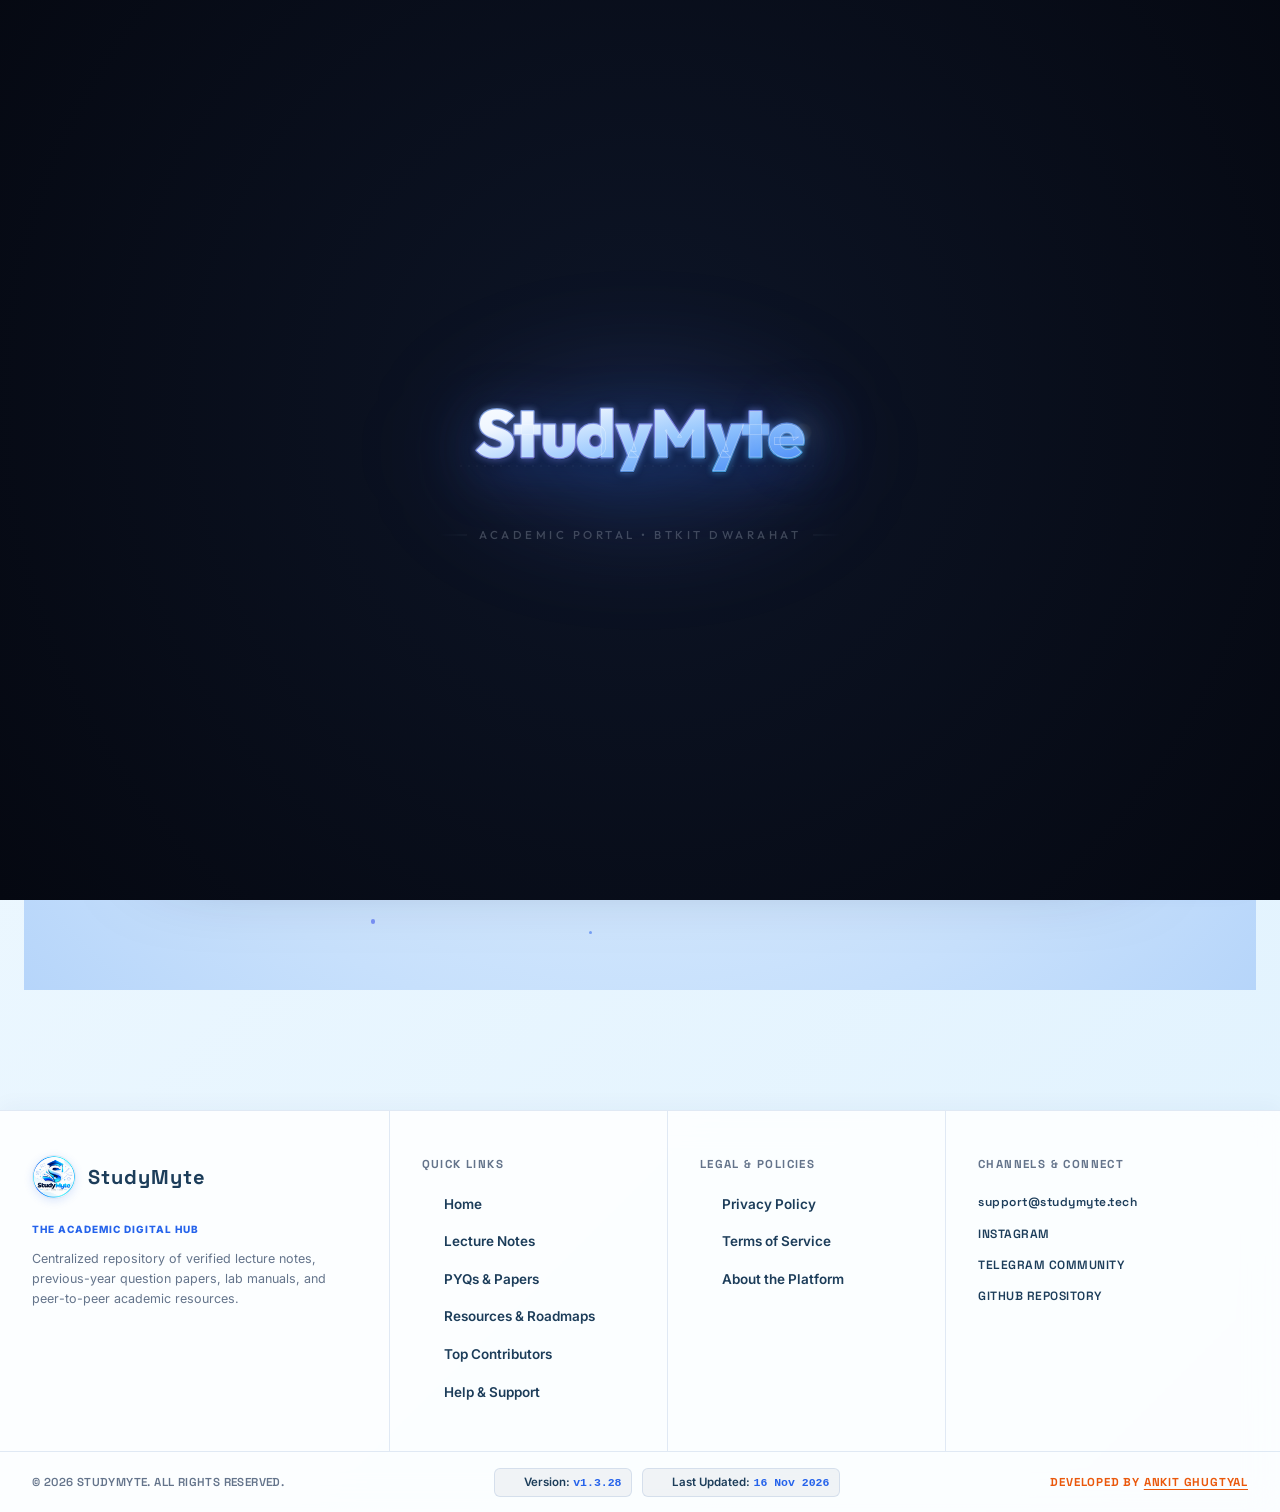
==== commit 4828e2ad: "fix(viewer): prevent PDF xref corruption on upload and add viewer error fallback" ====
--- a/index.html
+++ b/index.html
@@ -4881,7 +4881,7 @@
 
   <script src="https://cdnjs.cloudflare.com/ajax/libs/animejs/3.2.1/anime.min.js"></script>
 
-  <script src="/app.js?v=1.3.32"></script>
+  <script src="/app.js?v=1.3.33"></script>
 
 
 
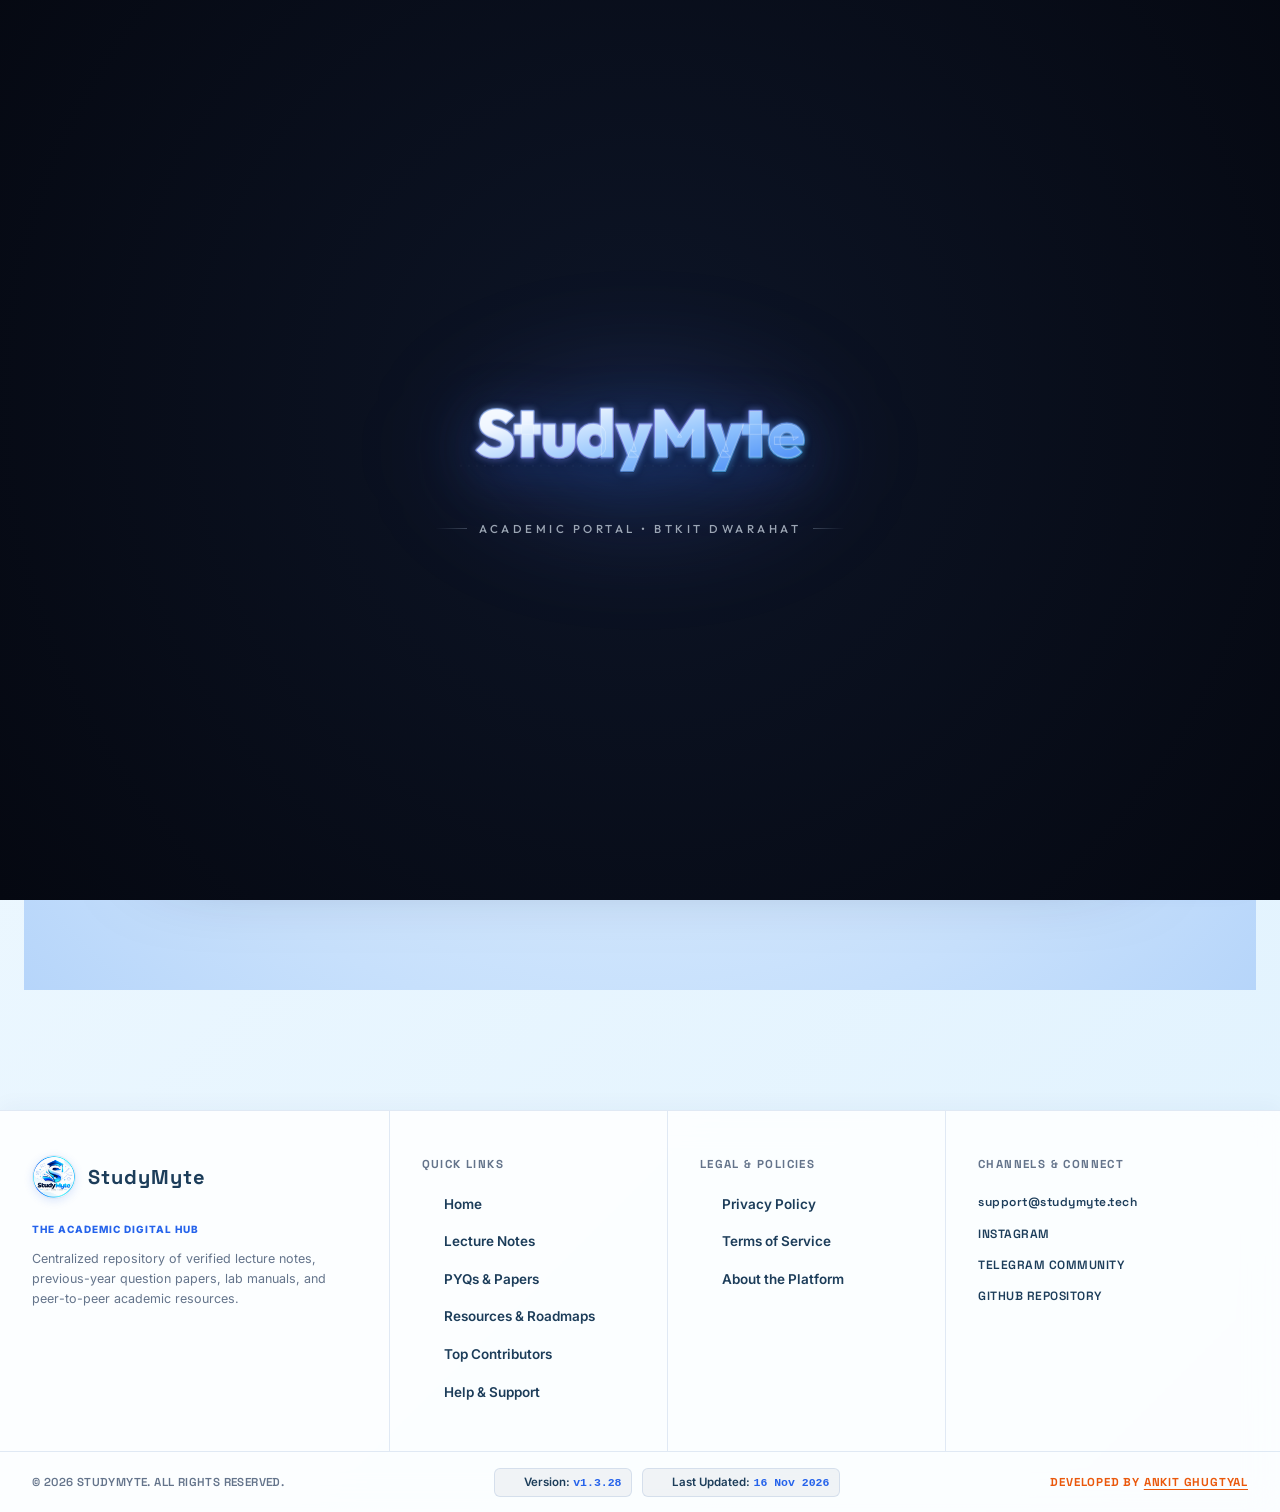
==== commit 46e90b3f: "fix(viewer): pass doc url into renderAllPages and fallback handler, bump cache v1.3.34" ====
--- a/index.html
+++ b/index.html
@@ -4881,7 +4881,7 @@
 
   <script src="https://cdnjs.cloudflare.com/ajax/libs/animejs/3.2.1/anime.min.js"></script>
 
-  <script src="/app.js?v=1.3.33"></script>
+  <script src="/app.js?v=1.3.34"></script>
 
 
 
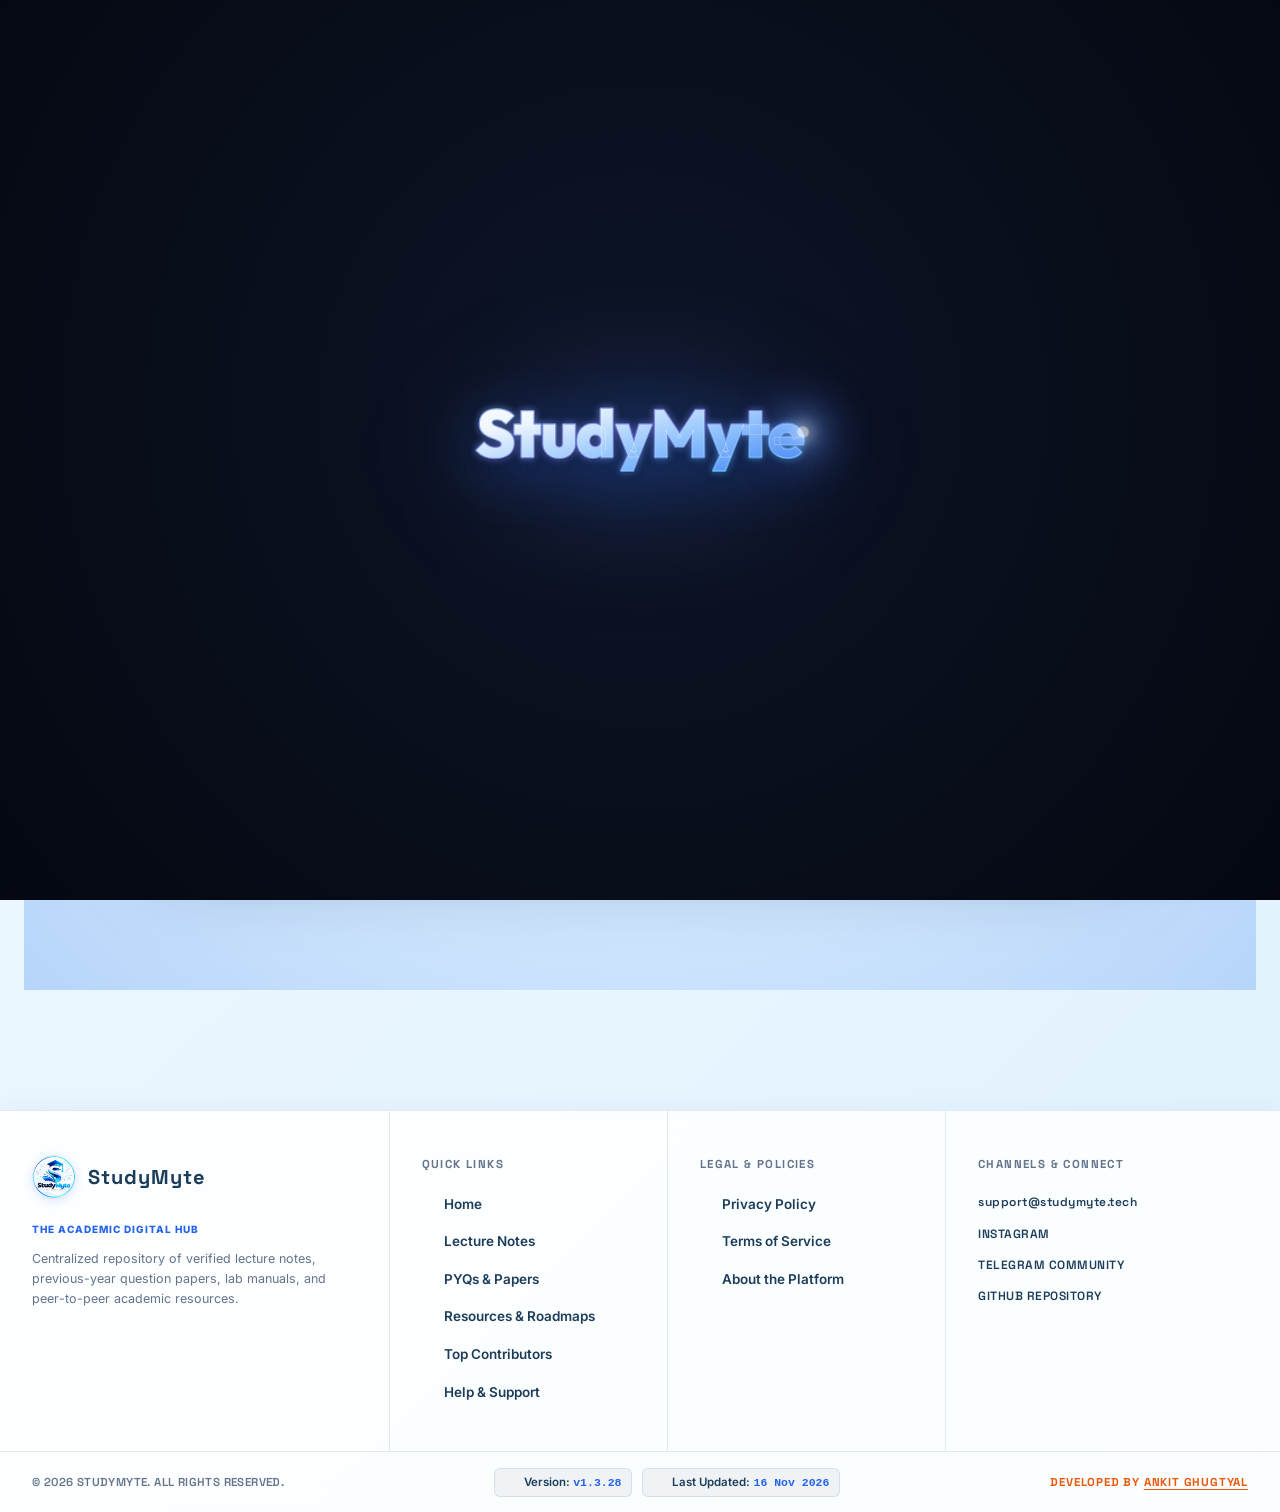
==== commit 7a540c60: "feat(viewer): embed seamless in-modal native PDF reader with zoom and controls, bump cache v1.3.35" ====
--- a/index.html
+++ b/index.html
@@ -4881,7 +4881,7 @@
 
   <script src="https://cdnjs.cloudflare.com/ajax/libs/animejs/3.2.1/anime.min.js"></script>
 
-  <script src="/app.js?v=1.3.34"></script>
+  <script src="/app.js?v=1.3.35"></script>
 
 
 
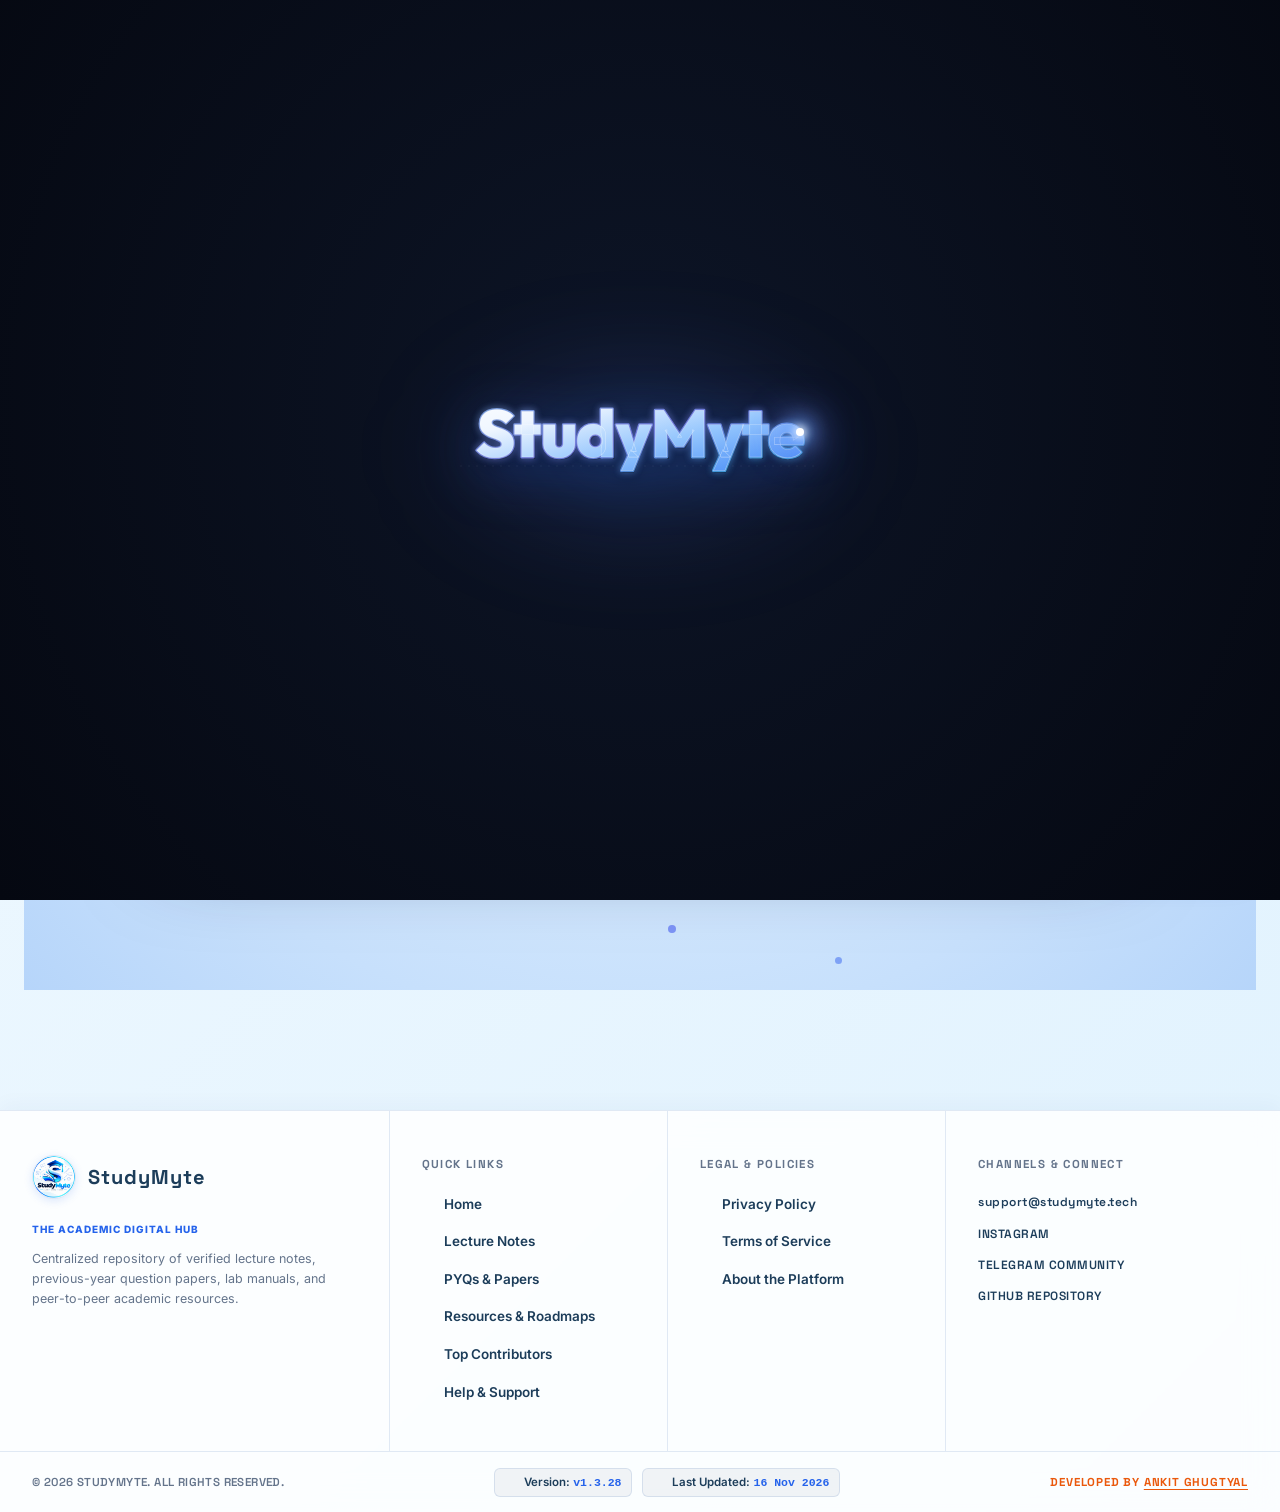
==== commit 1b19aa62: "fix(home): ensure home view hero & content always visible, public announcements, and eager PDF rende" ====
--- a/index.html
+++ b/index.html
@@ -4881,7 +4881,7 @@
 
   <script src="https://cdnjs.cloudflare.com/ajax/libs/animejs/3.2.1/anime.min.js"></script>
 
-  <script src="/app.js?v=1.3.35"></script>
+  <script src="/app.js?v=1.3.36"></script>
 
 
 
--- a/style.css
+++ b/style.css
@@ -4521,7 +4521,13 @@
 .sh-reveal.in-view,
 .sh-reveal-left.in-view,
 .sh-reveal-right.in-view,
-.sh-reveal-scale.in-view {
+.sh-reveal-scale.in-view,
+#view-home .hero-content,
+#view-home .hero-actions,
+#view-home .sh-reveal-right,
+#view-home .sh-reveal-left,
+#view-home .sh-reveal,
+#view-home .sh-reveal-scale {
   opacity: 1 !important;
   transform: translate(0, 0) scale(1) translateZ(0) !important;
 }
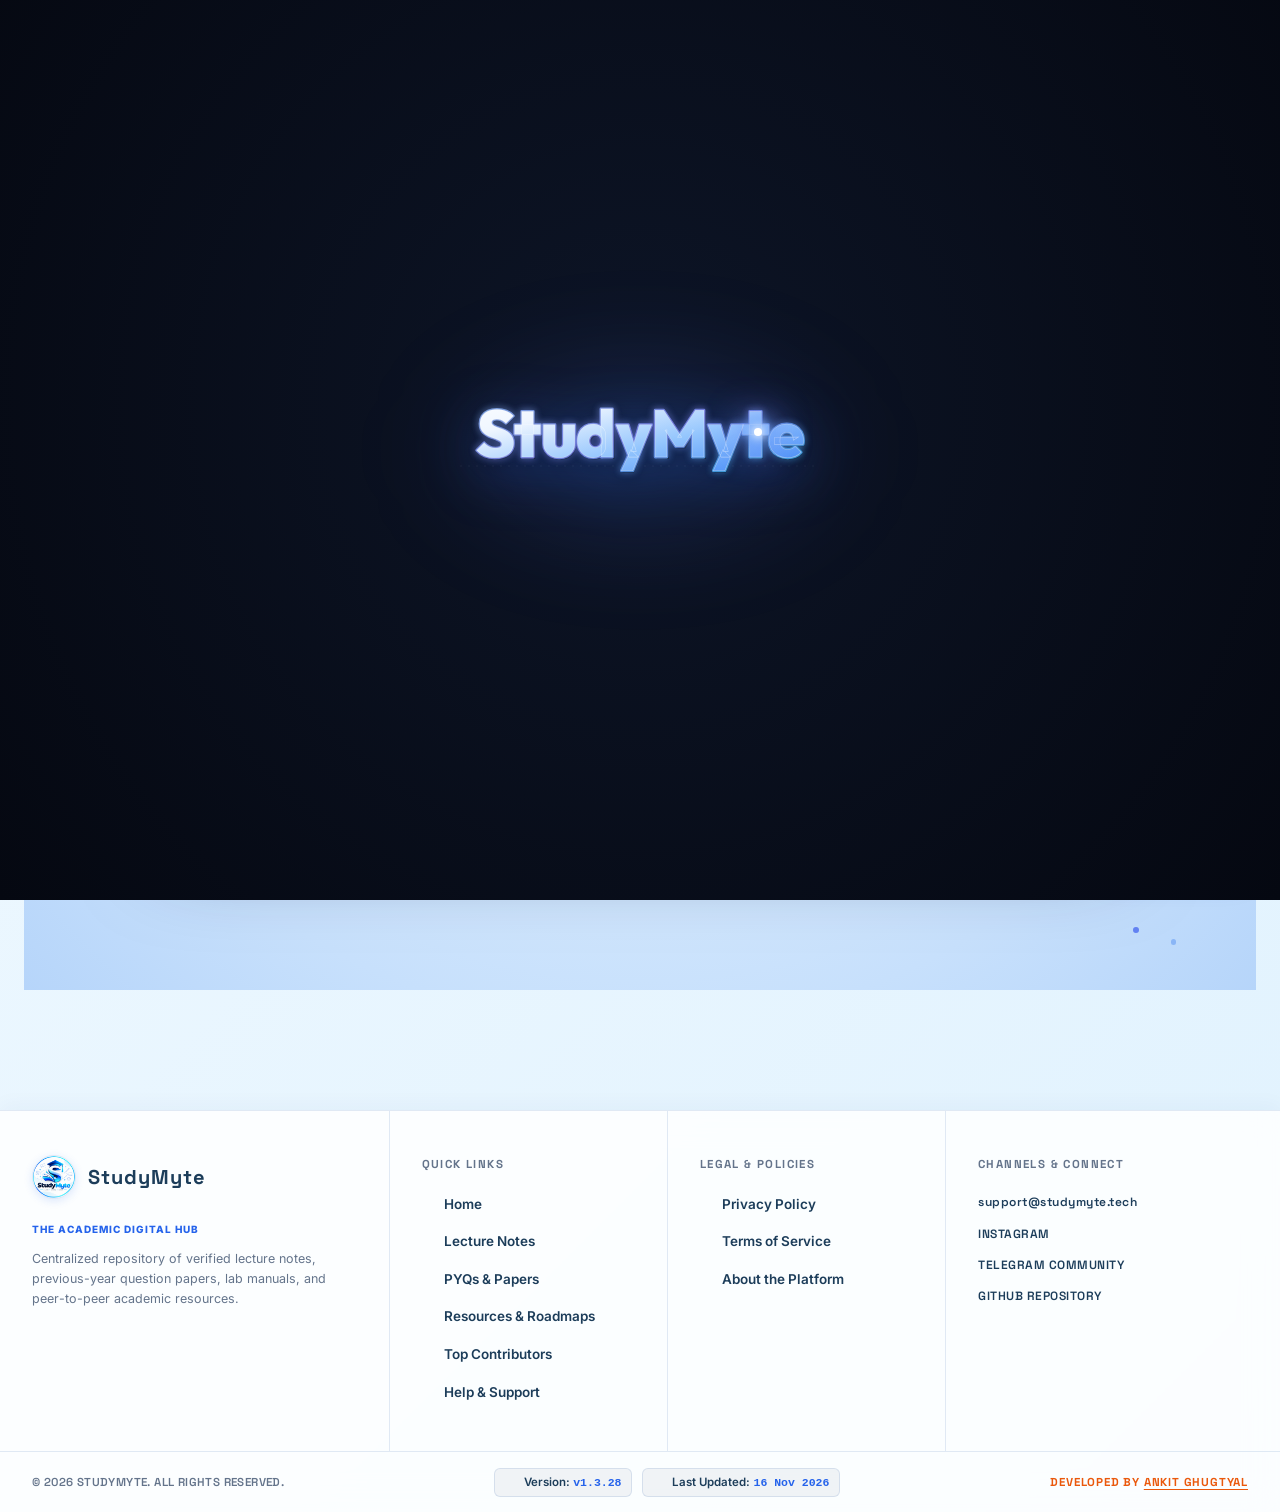
==== commit 0cca5cb7: "fix(notes): keep root screen clean with year folders only, documents inside subject folders" ====
--- a/index.html
+++ b/index.html
@@ -4881,7 +4881,7 @@
 
   <script src="https://cdnjs.cloudflare.com/ajax/libs/animejs/3.2.1/anime.min.js"></script>
 
-  <script src="/app.js?v=1.3.36"></script>
+  <script src="/app.js?v=1.3.37"></script>
 
 
 
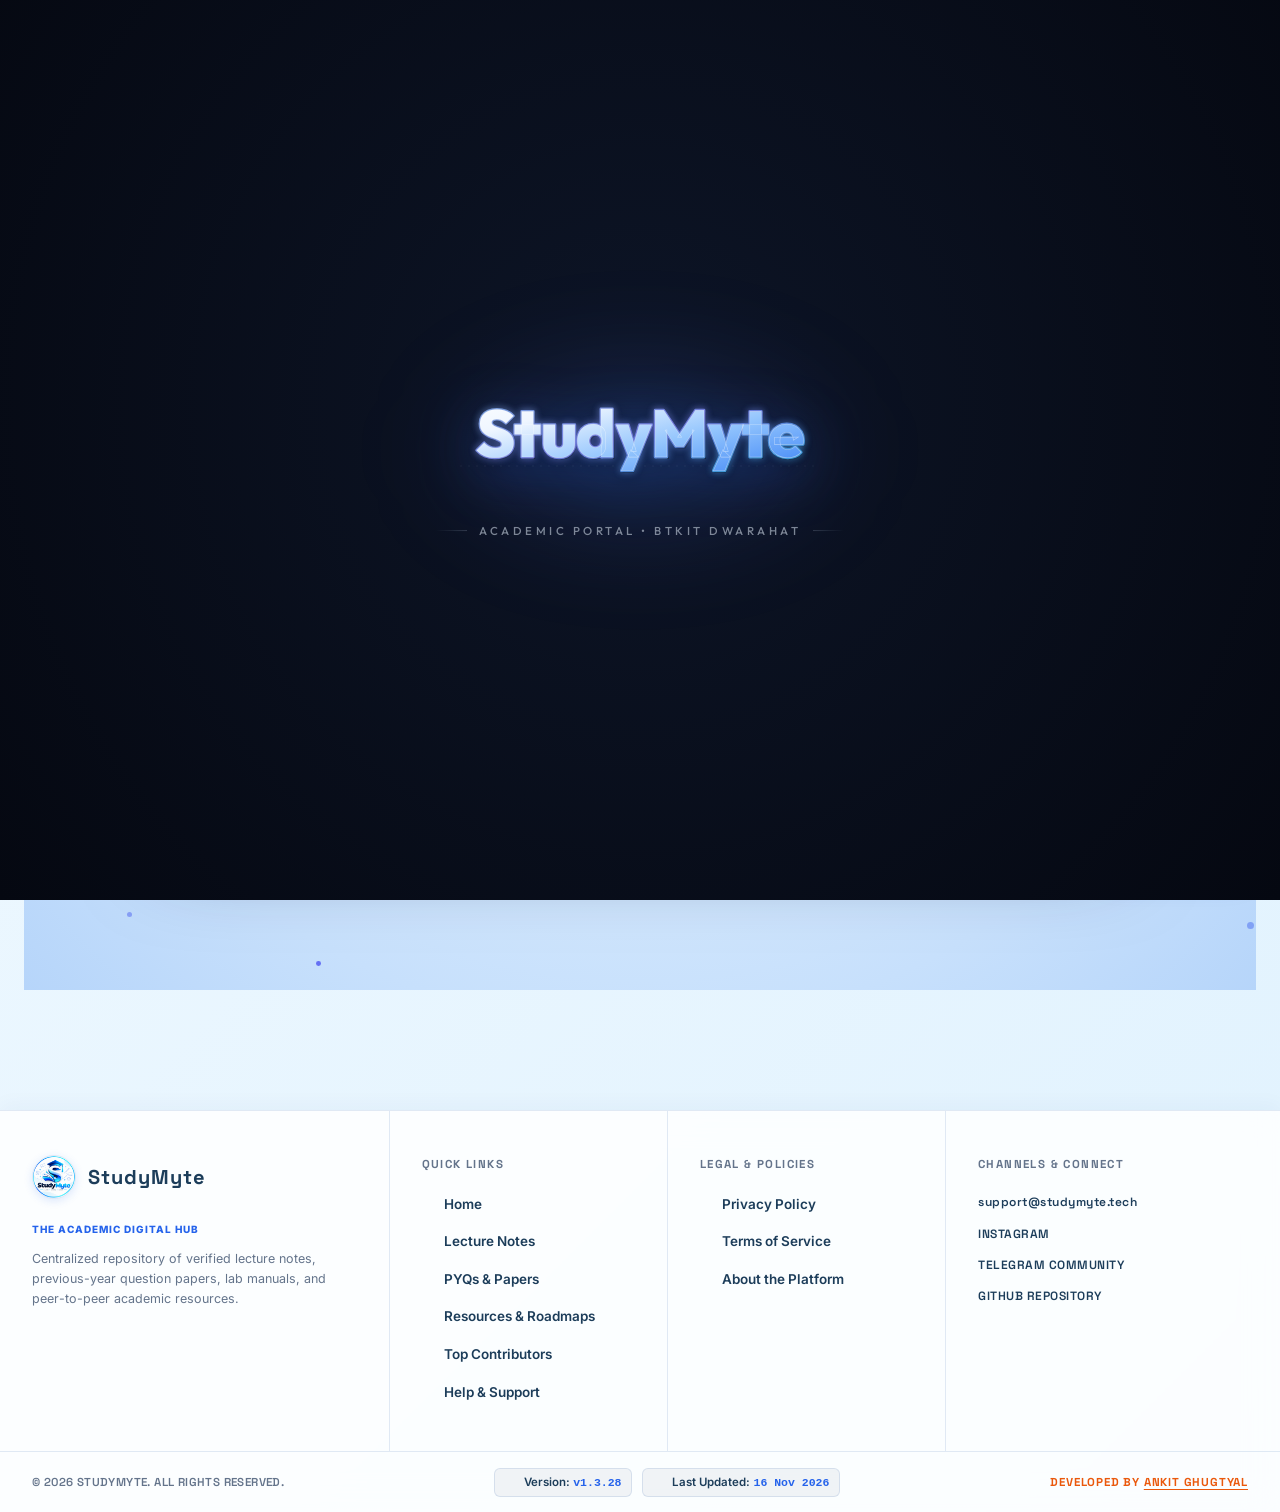
==== commit c1d180ce: "feat: enable scan photo and camera upload feature for everyone in contribute modal" ====
--- a/index.html
+++ b/index.html
@@ -4289,11 +4289,13 @@
         <div class="form-group">
           <label class="form-label">Document Source</label>
           <div class="calculator-tabs"
-            style="margin-bottom: 12px; display: grid; grid-template-columns: 1fr 1fr; gap: 8px;">
+            style="margin-bottom: 12px; display: grid; grid-template-columns: 1fr 1fr 1fr; gap: 8px;">
             <button type="button" class="calc-tab active" id="tab-contribute-file"
               style="padding: 8px; font-size: 13px;">Upload PDF</button>
             <button type="button" class="calc-tab" id="tab-contribute-link" style="padding: 8px; font-size: 13px;">Paste
               Link</button>
+            <button type="button" class="calc-tab" id="tab-contribute-scan" style="padding: 8px; font-size: 13px;">Scan
+              Photos</button>
           </div>
         </div>
 
@@ -4321,6 +4323,65 @@
           <p style="font-size: 11px; color: var(--text-muted); margin-top: 6px;">
             Make sure the link sharing settings are set to "Anyone with the link can view".
           </p>
+        </div>
+
+        <!-- Scan/Click Photos Section for Contribute -->
+        <div class="form-group" id="group-contribute-scan" style="display: none;">
+          <label class="form-label">Scan / Capture Photos</label>
+
+          <!-- Live Camera Feed Stream Wrapper -->
+          <div id="contribute-scan-camera-stream-wrapper"
+            style="display: none; background: #0f172a; border-radius: var(--radius-sm); padding: 12px; margin-bottom: 12px; border: 1px solid var(--border-color);">
+            <video id="contribute-scan-video" autoplay playsinline
+              style="width: 100%; aspect-ratio: 4/3; object-fit: cover; border-radius: var(--radius-sm); background: #000; border: 2px solid var(--primary);"></video>
+            <div style="display: grid; grid-template-columns: 1fr 1fr; gap: 8px; margin-top: 10px;">
+              <button type="button" id="btn-contribute-scan-capture" class="btn btn-primary"
+                style="padding: 10px; font-size: 14px; display: flex; align-items: center; justify-content: center; gap: 6px;">
+                <i data-lucide="aperture" style="width: 18px; height: 18px;"></i>
+                Capture Photo
+              </button>
+              <button type="button" id="btn-contribute-scan-stop" class="btn btn-secondary"
+                style="padding: 10px; font-size: 14px; display: flex; align-items: center; justify-content: center; gap: 6px; border-color: var(--danger); color: var(--danger);">
+                Stop Camera
+              </button>
+            </div>
+          </div>
+
+          <!-- Main Gallery and Upload controls -->
+          <div id="contribute-scan-gallery-and-actions">
+            <div style="display: grid; grid-template-columns: 1fr 1fr; gap: 10px; margin-bottom: 12px;">
+              <button type="button" id="btn-contribute-scan-camera" class="btn btn-secondary"
+                style="padding: 10px; font-size: 14px; display: flex; align-items: center; justify-content: center; gap: 6px;">
+                <i data-lucide="camera" style="width: 18px; height: 18px;"></i>
+                Take Photo
+              </button>
+              <button type="button" id="btn-contribute-scan-gallery" class="btn btn-secondary"
+                style="padding: 10px; font-size: 14px; display: flex; align-items: center; justify-content: center; gap: 6px;">
+                <i data-lucide="image" style="width: 18px; height: 18px;"></i>
+                Add from Gallery
+              </button>
+            </div>
+
+            <button type="button" id="btn-contribute-scan-clear" class="btn btn-secondary"
+              style="width: 100%; margin-bottom: 12px; border-color: var(--danger); color: var(--danger); font-size: 14px; display: none;">
+              Clear All
+            </button>
+
+            <!-- Hidden input for triggering gallery -->
+            <input type="file" id="contribute-scan-gallery-input" accept="image/*" multiple style="display: none;" />
+
+            <div id="contribute-scan-preview-container" style="display: none;">
+              <p class="form-label" style="font-size: 12px; color: var(--text-muted); margin-bottom: 6px;">Captured
+                Pages (Reorder or Delete):</p>
+              <div id="contribute-scan-preview-gallery"
+                style="display: grid; grid-template-columns: repeat(auto-fill, minmax(100px, 1fr)); gap: 12px; max-height: 250px; overflow-y: auto; padding: 8px; border: 1px dashed var(--border-color); border-radius: var(--radius-sm); background: #f8fafc;">
+                <!-- Filled dynamically -->
+              </div>
+              <p style="font-size: 11px; color: var(--text-muted); margin-top: 6px;">
+                Use arrow buttons on each photo to shift pages left/right, and the 'x' button to delete.
+              </p>
+            </div>
+          </div>
         </div>
 
         <div class="form-actions">
@@ -4881,7 +4942,7 @@
 
   <script src="https://cdnjs.cloudflare.com/ajax/libs/animejs/3.2.1/anime.min.js"></script>
 
-  <script src="/app.js?v=1.3.37"></script>
+  <script src="/app.js?v=1.3.38"></script>
 
 
 
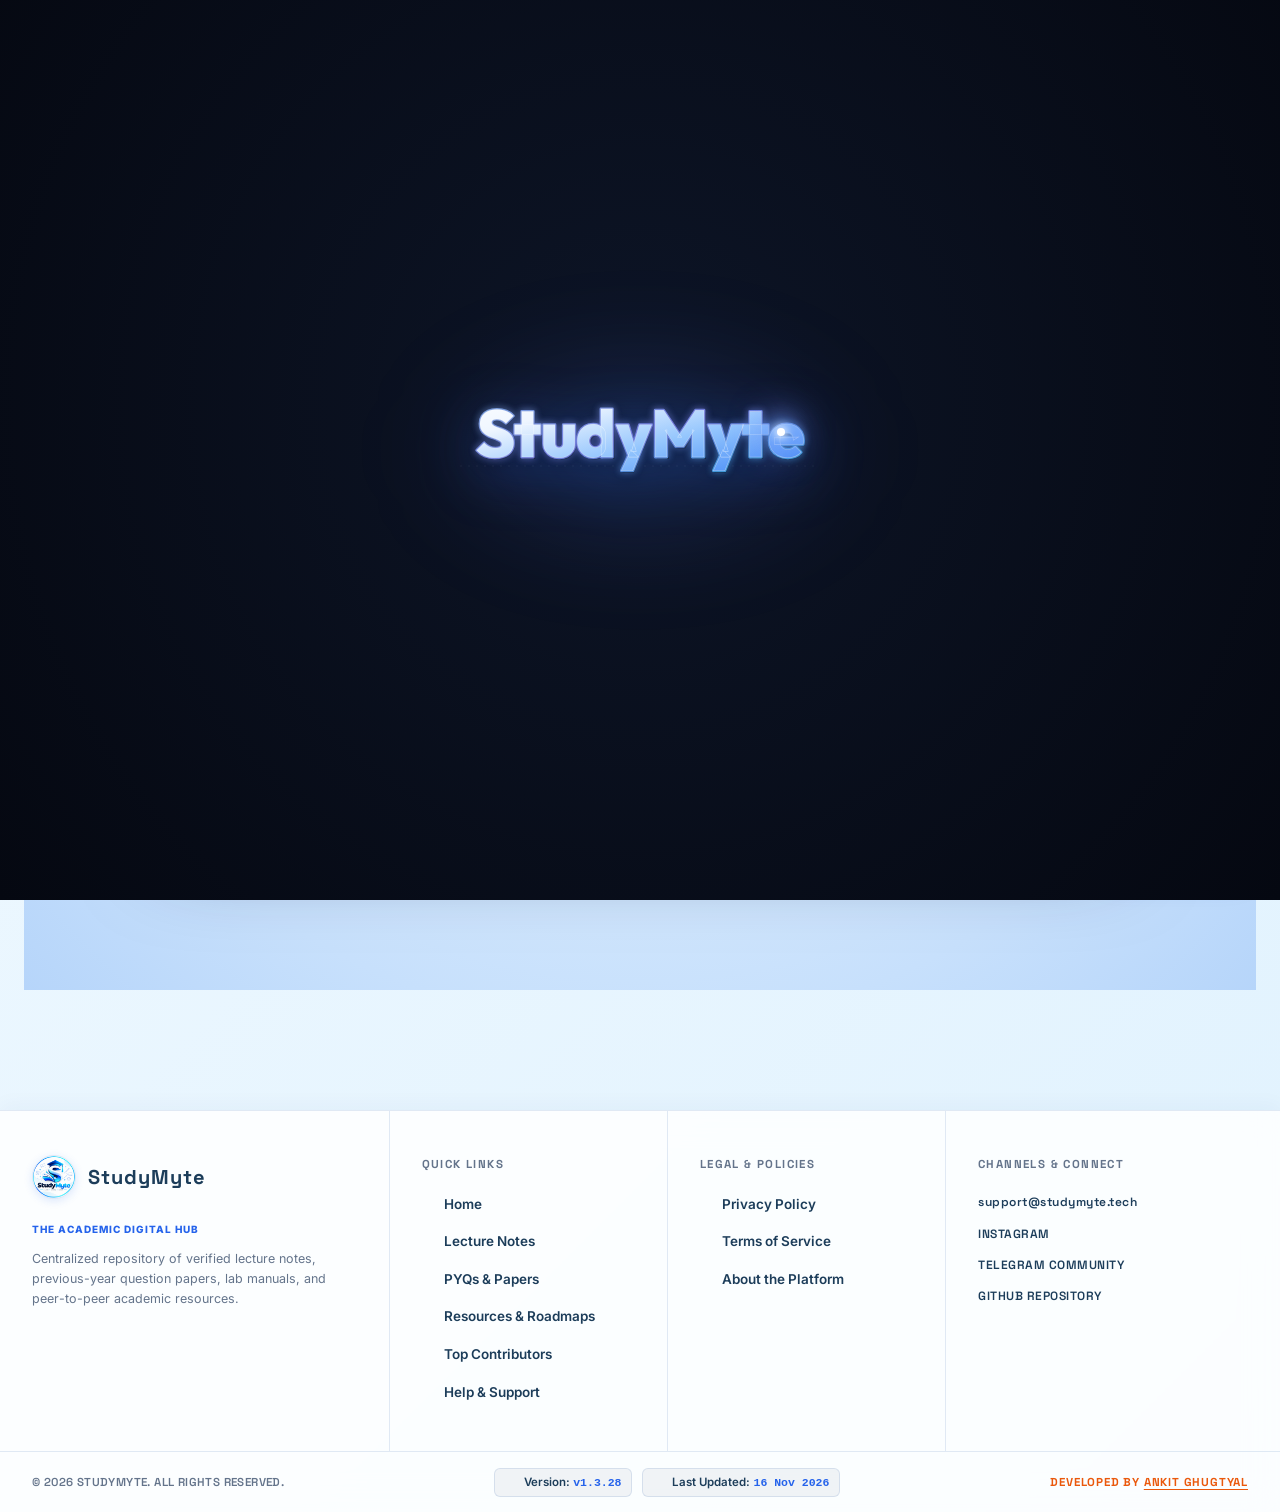
==== commit e7c08acb: "feat: add site settings toggle for file view donation popup" ====
--- a/index.html
+++ b/index.html
@@ -2800,6 +2800,25 @@
                   </small>
                 </div>
 
+                <!-- Setting 3: File View Donation Popup Toggle -->
+                <div class="form-group" style="margin-bottom: 24px; padding: 16px 18px; background: var(--bg-hover); border: 1px solid var(--border-color); border-radius: var(--radius-md);">
+                  <div style="display: flex; align-items: center; justify-content: space-between; gap: 16px; flex-wrap: wrap;">
+                    <div style="flex: 1; min-width: 240px;">
+                      <label for="admin-toggle-donation-popup" style="display: flex; align-items: center; gap: 6px; font-size: 13.5px; font-weight: 700; color: var(--text-main); margin-bottom: 4px; cursor: pointer;">
+                        <i data-lucide="heart-handshake" style="width: 16px; height: 16px; color: #ec4899;"></i>
+                        File View Donation Popup
+                      </label>
+                      <small style="color: var(--text-muted); font-size: 12px; display: block; line-height: 1.4;">
+                        When <strong>ON</strong>, clicking any document prompts the donation QR modal. When <strong>OFF</strong>, documents open immediately without interruption (Direct "Support StudyMyte" buttons stay functional).
+                      </small>
+                    </div>
+                    <label class="ui-toggle-switch" style="flex-shrink: 0;">
+                      <input type="checkbox" id="admin-toggle-donation-popup" checked />
+                      <span class="ui-toggle-slider"></span>
+                    </label>
+                  </div>
+                </div>
+
                 <!-- Live Preview Container -->
                 <div style="background: var(--primary-accent); border: 1px dashed var(--border-color); border-radius: 10px; padding: 14px 18px; margin-bottom: 24px;">
                   <div style="font-size: 11px; font-weight: 700; text-transform: uppercase; letter-spacing: 0.6px; color: var(--text-muted); margin-bottom: 8px;">
@@ -2813,6 +2832,10 @@
                     <div style="display: inline-flex; align-items: center; gap: 6px; padding: 6px 12px; background: var(--card-bg); border: 1px solid var(--border-color); border-radius: 6px; font-size: 12.5px; font-weight: 600; color: var(--text-main);">
                       <i data-lucide="calendar" style="width: 14px; height: 14px; color: var(--primary);"></i>
                       <span>Last Updated: <strong id="admin-preview-last-updated" style="color: var(--primary);">16 Nov 2026</strong></span>
+                    </div>
+                    <div style="display: inline-flex; align-items: center; gap: 6px; padding: 6px 12px; background: var(--card-bg); border: 1px solid var(--border-color); border-radius: 6px; font-size: 12.5px; font-weight: 600; color: var(--text-main);">
+                      <i data-lucide="heart-handshake" style="width: 14px; height: 14px; color: #ec4899;"></i>
+                      <span>Donation Popup: <strong id="admin-preview-donation-popup" style="color: #10b981;">Enabled (ON)</strong></span>
                     </div>
                   </div>
                 </div>
@@ -4942,7 +4965,7 @@
 
   <script src="https://cdnjs.cloudflare.com/ajax/libs/animejs/3.2.1/anime.min.js"></script>
 
-  <script src="/app.js?v=1.3.38"></script>
+  <script src="/app.js?v=1.3.39"></script>
 
 
 
